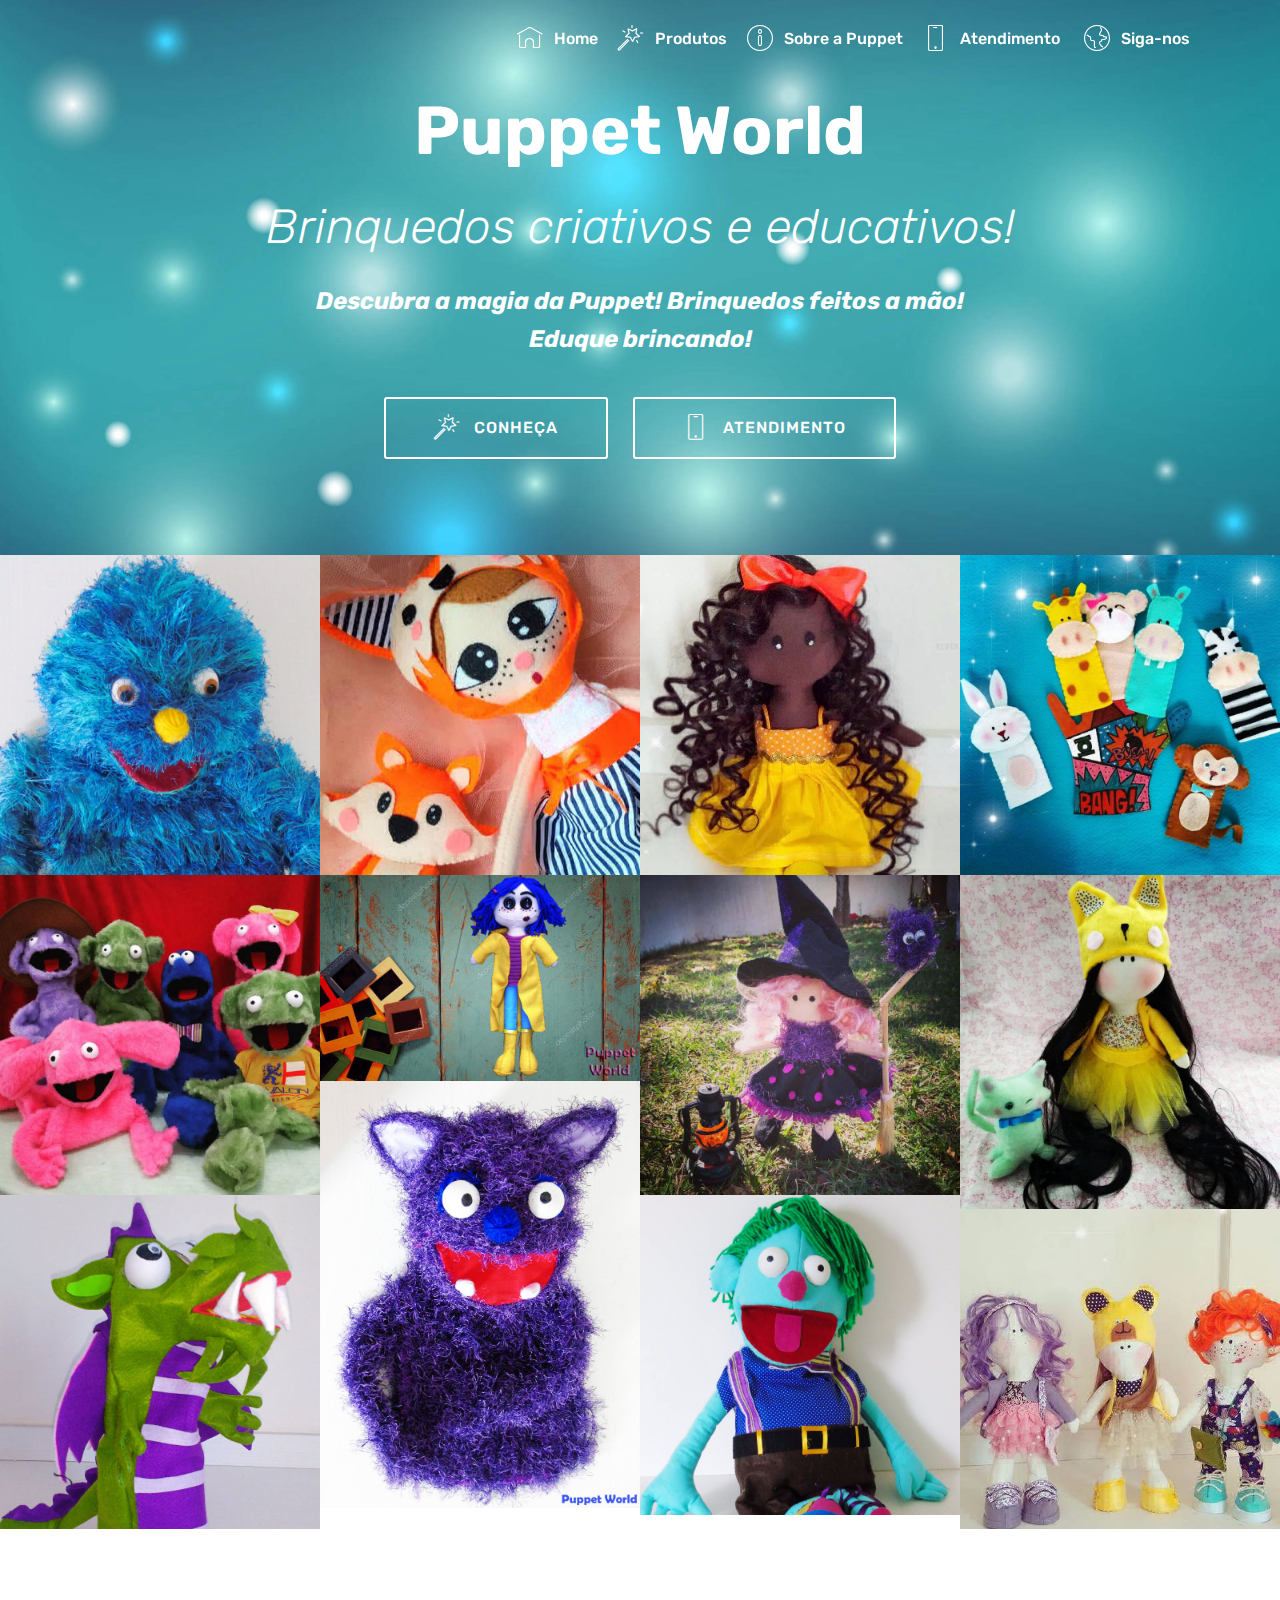
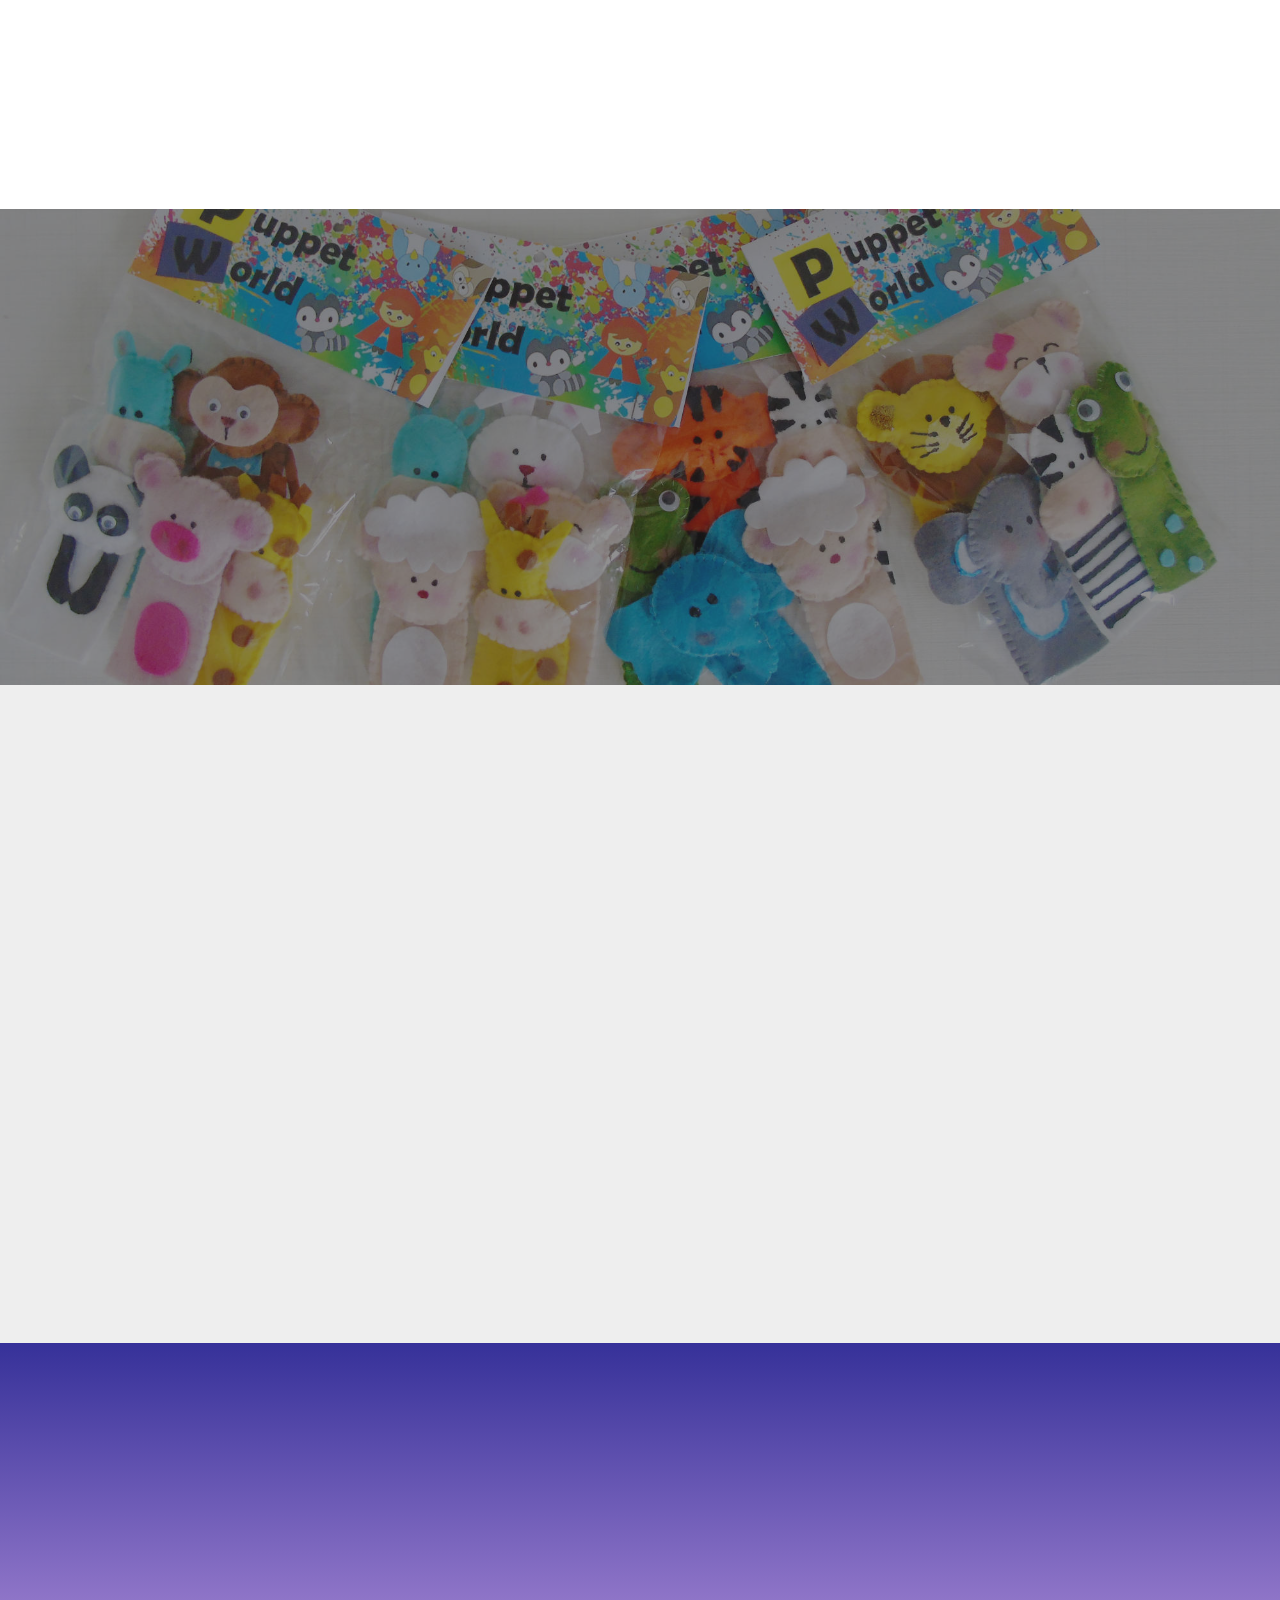
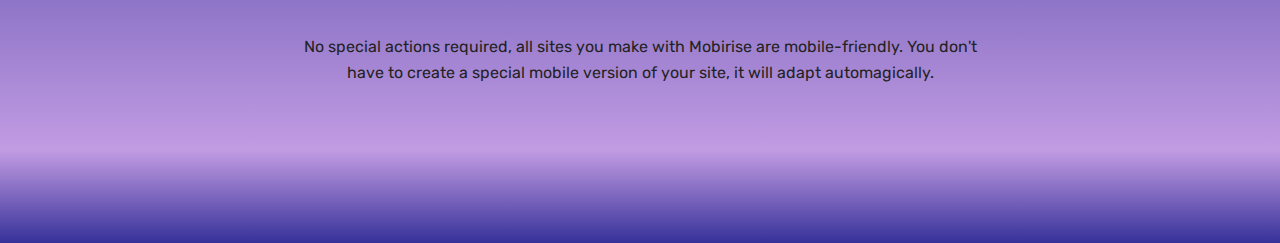
==== index.html @ af20d533 "create github pages" ====
<!DOCTYPE html>
<html >
<head>
  <!-- Site made with Mobirise Website Builder v4.9.5, https://mobirise.com -->
  <meta charset="UTF-8">
  <meta http-equiv="X-UA-Compatible" content="IE=edge">
  <meta name="generator" content="Mobirise v4.9.5, mobirise.com">
  <meta name="viewport" content="width=device-width, initial-scale=1, minimum-scale=1">
  <link rel="shortcut icon" href="assets/images/logo2.png" type="image/x-icon">
  <meta name="description" content="">
  <title>Home</title>
  <link rel="stylesheet" href="assets/web/assets/mobirise-icons/mobirise-icons.css">
  <link rel="stylesheet" href="assets/tether/tether.min.css">
  <link rel="stylesheet" href="assets/soundcloud-plugin/style.css">
  <link rel="stylesheet" href="assets/bootstrap/css/bootstrap.min.css">
  <link rel="stylesheet" href="assets/bootstrap/css/bootstrap-grid.min.css">
  <link rel="stylesheet" href="assets/bootstrap/css/bootstrap-reboot.min.css">
  <link rel="stylesheet" href="assets/socicon/css/styles.css">
  <link rel="stylesheet" href="assets/dropdown/css/style.css">
  <link rel="stylesheet" href="assets/animatecss/animate.min.css">
  <link rel="stylesheet" href="assets/theme/css/style.css">
  <link rel="stylesheet" href="assets/gallery/style.css">
  <link rel="stylesheet" href="assets/mobirise/css/mbr-additional.css" type="text/css">
  
  
  
</head>
<body>
  <section class="menu cid-rkD1QcggXw" once="menu" id="menu1-1">

    

    <nav class="navbar navbar-expand beta-menu navbar-dropdown align-items-center navbar-fixed-top navbar-toggleable-sm bg-color transparent">
        <button class="navbar-toggler navbar-toggler-right" type="button" data-toggle="collapse" data-target="#navbarSupportedContent" aria-controls="navbarSupportedContent" aria-expanded="false" aria-label="Toggle navigation">
            <div class="hamburger">
                <span></span>
                <span></span>
                <span></span>
                <span></span>
            </div>
        </button>
        <div class="menu-logo">
            <div class="navbar-brand">
                
                
            </div>
        </div>
        <div class="collapse navbar-collapse" id="navbarSupportedContent">
            <ul class="navbar-nav nav-dropdown nav-right navbar-nav-top-padding" data-app-modern-menu="true"><li class="nav-item">
                    <a class="nav-link link text-white display-4" href="https://mobirise.co">
                        <span class="mbri-home mbr-iconfont mbr-iconfont-btn"></span>Home</a>
                </li>
                <li class="nav-item">
                    <a class="nav-link link text-white display-4" href="https://mobirise.co"><span class="mbri-magic-stick mbr-iconfont mbr-iconfont-btn"></span>
                        Produtos</a>
                </li><li class="nav-item"><a class="nav-link link text-white display-4" href="https://mobirise.co"><span class="mbri-info mbr-iconfont mbr-iconfont-btn"></span>
                        
                        Sobre a Puppet</a></li><li class="nav-item"><a class="nav-link link text-white display-4" href="https://mobirise.co"><span class="mbri-mobile mbr-iconfont mbr-iconfont-btn"></span>Atendimento&nbsp;</a></li><li class="nav-item"><a class="nav-link link text-white display-4" href="https://mobirise.co"><span class="mbri-globe mbr-iconfont mbr-iconfont-btn"></span>Siga-nos</a></li></ul>
            
        </div>
    </nav>
</section>

<section class="engine"><a href="https://mobirise.info/s">bootstrap themes</a></section><section class="header1 cid-rkD1RK2pdu" id="header1-2">

    

    

    <div class="container">
        <div class="row justify-content-md-center">
            <div class="mbr-white col-md-10">
                <h1 class="mbr-section-title align-center mbr-bold pb-3 mbr-fonts-style display-1">
                    Puppet World</h1>
                <h3 class="mbr-section-subtitle align-center mbr-light pb-3 mbr-fonts-style display-2"><em>Brinquedos criativos e educativos!</em></h3>
                <p class="mbr-text align-center pb-3 mbr-fonts-style display-5"><strong><em>Descubra a magia da Puppet! Brinquedos feitos a mão!</em></strong><br><strong><em>Eduque brincando!</em></strong></p>
                <div class="mbr-section-btn align-center"><a class="btn btn-md btn-white-outline display-4" href="https://mobirise.co"><span class="mbri-magic-stick mbr-iconfont mbr-iconfont-btn"></span>
                        CONHEÇA</a> <a class="btn btn-md btn-white-outline display-4" href="https://mobirise.co"><span class="mbri-mobile mbr-iconfont mbr-iconfont-btn"></span>ATENDIMENTO</a></div>
            </div>
        </div>
    </div>

</section>

<section class="mbr-gallery mbr-slider-carousel cid-rkD25BgRz1" id="gallery3-3">

    

    <div>
        <div><!-- Filter --><!-- Gallery --><div class="mbr-gallery-row"><div class="mbr-gallery-layout-default"><div><div><div class="mbr-gallery-item mbr-gallery-item--p0" data-video-url="false" data-tags="Fantástica"><div href="#lb-gallery3-3" data-slide-to="0" data-toggle="modal"><img src="assets/images/dsc02199-2-2000x2257-800x800.jpg" alt="" title=""><span class="icon-focus"></span></div></div><div class="mbr-gallery-item mbr-gallery-item--p0" data-video-url="false" data-tags="Responsivo"><div href="#lb-gallery3-3" data-slide-to="1" data-toggle="modal"><img src="assets/images/52973991-2318953838139080-1651855734985457664-n-5-720x960-460x460.jpg" alt="" title=""><span class="icon-focus"></span></div></div><div class="mbr-gallery-item mbr-gallery-item--p0" data-video-url="false" data-tags="Criativo"><div href="#lb-gallery3-3" data-slide-to="2" data-toggle="modal"><img src="assets/images/45825690-2156038311097301-8318420688125820928-n-1-768x960-614x614.jpg" alt="" title=""><span class="icon-focus"></span></div></div><div class="mbr-gallery-item mbr-gallery-item--p0" data-video-url="false" data-tags="Animado"><div href="#lb-gallery3-3" data-slide-to="3" data-toggle="modal"><img src="assets/images/46485437-2168395183194947-5467766566382731264-n-960x960-800x800.jpg" alt="" title=""><span class="icon-focus"></span></div></div><div class="mbr-gallery-item mbr-gallery-item--p0" data-video-url="false" data-tags="Fantástica"><div href="#lb-gallery3-3" data-slide-to="4" data-toggle="modal"><img src="assets/images/39835047-2047968238570976-2248561047566811136-n-960x960-800x800.jpg" alt="" title=""><span class="icon-focus"></span></div></div><div class="mbr-gallery-item mbr-gallery-item--p0" data-video-url="false" data-tags="Fantástica"><div href="#lb-gallery3-3" data-slide-to="5" data-toggle="modal"><img src="assets/images/depositphotos-110986588-stock-photo-top-view-of-old-slidesasfafd-1023x658-800x515.jpg" alt="" title=""><span class="icon-focus"></span></div></div><div class="mbr-gallery-item mbr-gallery-item--p0" data-video-url="false" data-tags="Responsivo"><div href="#lb-gallery3-3" data-slide-to="6" data-toggle="modal"><img src="assets/images/40158230-2055754104459056-31711916799819776-n-960x960-800x800.jpg" alt="" title=""><span class="icon-focus"></span></div></div><div class="mbr-gallery-item mbr-gallery-item--p0" data-video-url="false" data-tags="Animado"><div href="#lb-gallery3-3" data-slide-to="7" data-toggle="modal"><img src="assets/images/43087122-2099977810036685-3959027933498048512-n-919x960-800x836.jpg" alt="" title=""><span class="icon-focus"></span></div></div><div class="mbr-gallery-item mbr-gallery-item--p0" data-video-url="false" data-tags="Fantástica"><div href="#lb-gallery3-3" data-slide-to="8" data-toggle="modal"><img src="assets/images/dsc02190-2000x2667-800x1067.jpg" alt="" title=""><span class="icon-focus"></span></div></div><div class="mbr-gallery-item mbr-gallery-item--p0" data-video-url="false" data-tags="Fantástica"><div href="#lb-gallery3-3" data-slide-to="9" data-toggle="modal"><img src="assets/images/2018-07-05-22.49.13-1-1663x2495-800x835-800x835.jpg" alt="" title=""><span class="icon-focus"></span></div></div><div class="mbr-gallery-item mbr-gallery-item--p0" data-video-url="false" data-tags="Fantástica"><div href="#lb-gallery3-3" data-slide-to="10" data-toggle="modal"><img src="assets/images/dsc02188-2000x2667-800x800.jpg" alt="" title=""><span class="icon-focus"></span></div></div><div class="mbr-gallery-item mbr-gallery-item--p0" data-video-url="false" data-tags="Fantástica"><div href="#lb-gallery3-3" data-slide-to="11" data-toggle="modal"><img src="assets/images/42330788-2090263657674767-5056360836033937408-n-1-960x720-460x460.jpg" alt="" title=""><span class="icon-focus"></span></div></div></div></div><div class="clearfix"></div></div></div><!-- Lightbox --><div data-app-prevent-settings="" class="mbr-slider modal fade carousel slide" tabindex="-1" data-keyboard="true" data-interval="false" id="lb-gallery3-3"><div class="modal-dialog"><div class="modal-content"><div class="modal-body"><div class="carousel-inner"><div class="carousel-item active"><img src="assets/images/dsc02199-2-2000x2257.jpg" alt="" title=""></div><div class="carousel-item"><img src="assets/images/52973991-2318953838139080-1651855734985457664-n-5-720x960.jpg" alt="" title=""></div><div class="carousel-item"><img src="assets/images/45825690-2156038311097301-8318420688125820928-n-1-768x960.jpg" alt="" title=""></div><div class="carousel-item"><img src="assets/images/46485437-2168395183194947-5467766566382731264-n-960x960.jpg" alt="" title=""></div><div class="carousel-item"><img src="assets/images/39835047-2047968238570976-2248561047566811136-n-960x960.jpg" alt="" title=""></div><div class="carousel-item"><img src="assets/images/depositphotos-110986588-stock-photo-top-view-of-old-slidesasfafd-1023x658.jpg" alt="" title=""></div><div class="carousel-item"><img src="assets/images/40158230-2055754104459056-31711916799819776-n-960x960.jpg" alt="" title=""></div><div class="carousel-item"><img src="assets/images/43087122-2099977810036685-3959027933498048512-n-919x960.jpg" alt="" title=""></div><div class="carousel-item"><img src="assets/images/dsc02190-2000x2667.jpg" alt="" title=""></div><div class="carousel-item"><img src="assets/images/2018-07-05-22.49.13-1-1663x2495-800x835.jpg" alt="" title=""></div><div class="carousel-item"><img src="assets/images/dsc02188-2000x2667.jpg" alt="" title=""></div><div class="carousel-item"><img src="assets/images/42330788-2090263657674767-5056360836033937408-n-1-960x720.jpg" alt="" title=""></div></div><a class="carousel-control carousel-control-prev" role="button" data-slide="prev" href="#lb-gallery3-3"><span class="mbri-left mbr-iconfont" aria-hidden="true"></span><span class="sr-only">Previous</span></a><a class="carousel-control carousel-control-next" role="button" data-slide="next" href="#lb-gallery3-3"><span class="mbri-right mbr-iconfont" aria-hidden="true"></span><span class="sr-only">Next</span></a><a class="close" href="#" role="button" data-dismiss="modal"><span class="sr-only">Close</span></a></div></div></div></div></div>
    </div>

</section>

<section class="mbr-section content4 cid-rkD9yeq6N4" id="content4-7">

    

    <div class="container">
        <div class="media-container-row">
            <div class="title col-12 col-md-8">
                <h2 class="align-center pb-3 mbr-fonts-style display-2"><strong>Ótimos preços e variedade de produtos!</strong></h2>
                <h3 class="mbr-section-subtitle align-center mbr-light mbr-fonts-style display-5"><strong>
                    Brinquedos feitos à mão, diferentes e criativos!</strong></h3>
                
            </div>
        </div>
    </div>
</section>

<section class="mbr-section info3 cid-rkDKtyou9T" id="info3-b">

    

    <div class="mbr-overlay" style="opacity: 0.5; background-color: rgb(35, 35, 35);">
    </div>

    <div class="container">
        <div class="row justify-content-center">
            <div class="media-container-column title col-12 col-md-10">
                <h2 class="align-left mbr-bold mbr-white pb-3 mbr-fonts-style display-2">
                    DEDOCHES CRIATIVOS E VARIADOS</h2>
                <h3 class="mbr-section-subtitle align-left mbr-light mbr-white pb-3 mbr-fonts-style display-5">Dedoches feitos de feltro ideais para brincar e divertir!</h3>
                <p class="mbr-text align-left mbr-white mbr-fonts-style display-7">Personagens variados, perfeitos para teatro. Eduque brincando!</p>
                <div class="mbr-section-btn align-left py-4"><a class="btn btn-primary display-4" href="https://mobirise.co">VER DEDOCHES</a>
                    <a class="btn btn-white-outline display-4" href="https://mobirise.co">ATENDIMENTO</a></div>
            </div>
        </div>
    </div>
</section>

<section class="features15 cid-rkDKhc07m2 mbr-parallax-background" id="features15-9">

    

    
    <div class="container">
        <h2 class="mbr-section-title pb-3 align-center mbr-fonts-style display-2"><strong>
            Bonecas de pano, inspiradas em desenhos!</strong></h2>
        <h3 class="mbr-section-subtitle display-5 align-center mbr-fonts-style"><strong>
            Transforme um desenho em um brinquedo! De vida a sua imaginação!</strong></h3>

        <div class="media-container-row container pt-5 mt-2">

            <div class="col-12 col-md-6 mb-4 col-lg-4">
                <div class="card flip-card p-5 align-center">
                    <div class="card-front card_cont">
                        <img src="assets/images/53112137-2328753590492438-351070596710268928-n-3-768x960.jpg" alt="" title="">
                    </div>
                    <div class="card_back card_cont">
                        <h4 class="card-title display-5 py-2 mbr-fonts-style">
                            Over 400 Amazing Blocks
                        </h4>
                        <p class="mbr-text mbr-fonts-style display-7">
                            Mobirise offers several themes that include sliders, galleries, article blocks, counters, accordions, video and many more.
                        </p>
                    </div>
                </div>
            </div>

            <div class="col-12 col-md-6 mb-4 col-lg-4">
                
                <div class="card flip-card p-5 align-center">
                    <div class="card-front card_cont">
                        <img src="assets/images/2018-07-31-22.31.56-591x506.jpg" alt="Mobirise" title="">
                    </div>
                    <div class="card_back card_cont">
                        <h4 class="card-title py-2 mbr-fonts-style display-5">
                            Easy and Simple to Use
                        </h4>
                        <p class="mbr-text mbr-fonts-style display-7">
                            Drop the blocks into the page, edit content inline and publish - no technical skills required.
                        </p>
                    </div>
                </div>
            </div>
            
            <div class="col-12 col-md-6 mb-4 col-lg-4">
                <div class="card flip-card p-5 align-center">
                    <div class="card-front card_cont">
                        <img src="assets/images/39043801-2030640356970431-2862277875204096-n-900x750.jpg" alt="Mobirise" title="">
                    </div>
                    <div class="card_back card_cont">
                        <h4 class="card-title py-2 mbr-fonts-style display-5">
                            Unlimited Sites
                        </h4>
                        <p class="mbr-text mbr-fonts-style display-7">
                            Mobirise gives you the freedom to develop as many websites as you like given the fact that it is a desktop app.
                        </p>
                    </div>
                </div> 
            </div>

            
        </div>
</div></section>

<section class="tabs2 cid-rkDKpTf82l" id="tabs2-a">

    

    
    <div class="container">
        <h2 class="mbr-section-title align-center pb-5 mbr-fonts-style display-2"><strong>Gostou da Puppet World?</strong></h2>
        <div class="media-container-row">
            <div class="col-12 col-md-8">
                <ul class="nav nav-tabs" role="tablist">
                    <li class="nav-item"><a class="nav-link mbr-fonts-style active show display-7" role="tab" data-toggle="tab" href="#tabs2-a_tab0" aria-selected="true">SOBRE A PUPPET</a></li>
                    <li class="nav-item"><a class="nav-link mbr-fonts-style show display-7" role="tab" data-toggle="tab" href="#tabs2-a_tab1" aria-selected="false">
                            ATENDIMENTO</a></li>
                    <li class="nav-item"><a class="nav-link mbr-fonts-style active show display-7" role="tab" data-toggle="tab" href="#tabs2-a_tab2" aria-selected="true">SIGA-NOS</a></li>
                    
                    
                    
                </ul>
                <div class="tab-content">
                    <div id="tab1" class="tab-pane in active" role="tabpanel">
                        <div class="row">
                            <div class="col-md-12">
                                <p class="mbr-text py-5 mbr-fonts-style display-7">
                                    No special actions required, all sites you make with Mobirise are mobile-friendly. You don't have to create a special mobile version of your site, it will adapt automagically.
                                </p>
                            </div>
                        </div>
                    </div>
                    <div id="tab2" class="tab-pane" role="tabpanel">
                        <div class="row">
                            <div class="col-md-12">
                                <p class="mbr-text py-5 mbr-fonts-style display-7">
                                    Mobirise is an easy website builder - just drop site elements to your page, add content and style it to look the way you like.
                                </p>
                            </div>
                        </div>
                    </div>
                    <div id="tab3" class="tab-pane" role="tabpanel">
                        <div class="row">
                            <div class="col-md-12">
                                <p class="mbr-text py-5 mbr-fonts-style display-7"><strong>Nós trabalhamos sob encomenda, com ótimos preços e entrega rápida, entre em contato ou siga-nos nas nossas redes sociais!&nbsp;</strong></p>
                            </div>
                        </div>
                    </div>
                    <div id="tab4" class="tab-pane" role="tabpanel">
                        <div class="row">
                            <div class="col-md-12">
                                <p class="mbr-text py-5 mbr-fonts-style display-7">
                                    Mobirise gives you the freedom to develop as many websites as you like given the fact that it is a desktop app.
                                </p>
                            </div>
                        </div>
                    </div>
                    <div id="tab5" class="tab-pane" role="tabpanel">
                        <div class="row">
                            <div class="col-md-12">
                                <p class="mbr-text py-5 mbr-fonts-style display-7">
                                    Publish your website to a local drive, FTP or host on Amazon S3, Google Cloud, Github Pages. Don't be a hostage to just one platform or service provider.
                                </p>
                            </div>
                        </div>
                    </div>
                    <div id="tab6" class="tab-pane" role="tabpanel">
                        <div class="row">
                            <div class="col-md-12">
                                <p class="mbr-text py-5 mbr-fonts-style display-7">
                                    Just drop the blocks into the page, edit content inline and publish - no technical skills required.
                                </p>
                            </div>
                        </div>
                    </div>
                </div>
            </div>
        </div>
    </div>
</section>

<section class="cid-rkDSERe3ye" id="social-buttons2-f">

    

    

    <div class="container">
        <div class="media-container-row">
            <div class="col-md-8 align-center">
                
                <div class="social-list pl-0 mb-0">
                    <a href="https://twitter.com/mobirise" target="_blank">
                        <span class="px-2 socicon-twitter socicon mbr-iconfont mbr-iconfont-social"></span>
                    </a>
                    <a href="https://www.facebook.com/pages/Mobirise/1616226671953247" target="_blank">
                        <span class="px-2 socicon-facebook socicon mbr-iconfont mbr-iconfont-social"></span>
                    </a>
                    <a href="https://instagram.com/mobirise" target="_blank">
                        <span class="px-2 socicon-instagram socicon mbr-iconfont mbr-iconfont-social"></span>
                    </a>
                    <a href="https://www.youtube.com/c/mobirise" target="_blank">
                        <span class="px-2 socicon-youtube socicon mbr-iconfont mbr-iconfont-social"></span>
                    </a>
                    <a href="https://plus.google.com/u/0/+Mobirise" target="_blank">
                        
                    </a>
                    <a href="https://www.behance.net/Mobirise" target="_blank">
                        
                    </a>
                </div>
            </div>
        </div>
    </div>
</section>


  <script src="assets/web/assets/jquery/jquery.min.js"></script>
  <script src="assets/popper/popper.min.js"></script>
  <script src="assets/tether/tether.min.js"></script>
  <script src="assets/bootstrap/js/bootstrap.min.js"></script>
  <script src="assets/dropdown/js/script.min.js"></script>
  <script src="assets/touchswipe/jquery.touch-swipe.min.js"></script>
  <script src="assets/viewportchecker/jquery.viewportchecker.js"></script>
  <script src="assets/smoothscroll/smooth-scroll.js"></script>
  <script src="assets/bootstrapcarouselswipe/bootstrap-carousel-swipe.js"></script>
  <script src="assets/sociallikes/social-likes.js"></script>
  <script src="assets/vimeoplayer/jquery.mb.vimeo_player.js"></script>
  <script src="assets/mbr-tabs/mbr-tabs.js"></script>
  <script src="assets/mbr-flip-card/mbr-flip-card.js"></script>
  <script src="assets/parallax/jarallax.min.js"></script>
  <script src="assets/masonry/masonry.pkgd.min.js"></script>
  <script src="assets/imagesloaded/imagesloaded.pkgd.min.js"></script>
  <script src="assets/theme/js/script.js"></script>
  <script src="assets/slidervideo/script.js"></script>
  <script src="assets/gallery/player.min.js"></script>
  <script src="assets/gallery/script.js"></script>
  
  
 <div id="scrollToTop" class="scrollToTop mbr-arrow-up"><a style="text-align: center;"><i class="mbr-arrow-up-icon mbr-arrow-up-icon-cm cm-icon cm-icon-smallarrow-up"></i></a></div>
    <input name="animation" type="hidden">
  </body>
</html>
---- assets/web/assets/mobirise-icons/mobirise-icons.css ----
@font-face {
  font-family: 'MobiriseIcons';
  src:  url('mobirise-icons.eot?spat4u');
  src:  url('mobirise-icons.eot?spat4u#iefix') format('embedded-opentype'),
    url('mobirise-icons.ttf?spat4u') format('truetype'),
    url('mobirise-icons.woff?spat4u') format('woff'),
    url('mobirise-icons.svg?spat4u#MobiriseIcons') format('svg');
  font-weight: normal;
  font-style: normal;
}

[class^="mbri-"], [class*=" mbri-"] {
  /* use !important to prevent issues with browser extensions that change fonts */
  font-family: MobiriseIcons !important;
  speak: none;
  font-style: normal;
  font-weight: normal;
  font-variant: normal;
  text-transform: none;
  line-height: 1;

  /* Better Font Rendering =========== */
  -webkit-font-smoothing: antialiased;
  -moz-osx-font-smoothing: grayscale;
}

.mbri-add-submenu:before {
  content: "\e900";
}
.mbri-alert:before {
  content: "\e901";
}
.mbri-align-center:before {
  content: "\e902";
}
.mbri-align-justify:before {
  content: "\e903";
}
.mbri-align-left:before {
  content: "\e904";
}
.mbri-align-right:before {
  content: "\e905";
}
.mbri-android:before {
  content: "\e906";
}
.mbri-apple:before {
  content: "\e907";
}
.mbri-arrow-down:before {
  content: "\e908";
}
.mbri-arrow-next:before {
  content: "\e909";
}
.mbri-arrow-prev:before {
  content: "\e90a";
}
.mbri-arrow-up:before {
  content: "\e90b";
}
.mbri-bold:before {
  content: "\e90c";
}
.mbri-bookmark:before {
  content: "\e90d";
}
.mbri-bootstrap:before {
  content: "\e90e";
}
.mbri-briefcase:before {
  content: "\e90f";
}
.mbri-browse:before {
  content: "\e910";
}
.mbri-bulleted-list:before {
  content: "\e911";
}
.mbri-calendar:before {
  content: "\e912";
}
.mbri-camera:before {
  content: "\e913";
}
.mbri-cart-add:before {
  content: "\e914";
}
.mbri-cart-full:before {
  content: "\e915";
}
.mbri-cash:before {
  content: "\e916";
}
.mbri-change-style:before {
  content: "\e917";
}
.mbri-chat:before {
  content: "\e918";
}
.mbri-clock:before {
  content: "\e919";
}
.mbri-close:before {
  content: "\e91a";
}
.mbri-cloud:before {
  content: "\e91b";
}
.mbri-code:before {
  content: "\e91c";
}
.mbri-contact-form:before {
  content: "\e91d";
}
.mbri-credit-card:before {
  content: "\e91e";
}
.mbri-cursor-click:before {
  content: "\e91f";
}
.mbri-cust-feedback:before {
  content: "\e920";
}
.mbri-database:before {
  content: "\e921";
}
.mbri-delivery:before {
  content: "\e922";
}
.mbri-desktop:before {
  content: "\e923";
}
.mbri-devices:before {
  content: "\e924";
}
.mbri-down:before {
  content: "\e925";
}
.mbri-download:before {
  content: "\e989";
}
.mbri-drag-n-drop:before {
  content: "\e927";
}
.mbri-drag-n-drop2:before {
  content: "\e928";
}
.mbri-edit:before {
  content: "\e929";
}
.mbri-edit2:before {
  content: "\e92a";
}
.mbri-error:before {
  content: "\e92b";
}
.mbri-extension:before {
  content: "\e92c";
}
.mbri-features:before {
  content: "\e92d";
}
.mbri-file:before {
  content: "\e92e";
}
.mbri-flag:before {
  content: "\e92f";
}
.mbri-folder:before {
  content: "\e930";
}
.mbri-gift:before {
  content: "\e931";
}
.mbri-github:before {
  content: "\e932";
}
.mbri-globe:before {
  content: "\e933";
}
.mbri-globe-2:before {
  content: "\e934";
}
.mbri-growing-chart:before {
  content: "\e935";
}
.mbri-hearth:before {
  content: "\e936";
}
.mbri-help:before {
  content: "\e937";
}
.mbri-home:before {
  content: "\e938";
}
.mbri-hot-cup:before {
  content: "\e939";
}
.mbri-idea:before {
  content: "\e93a";
}
.mbri-image-gallery:before {
  content: "\e93b";
}
.mbri-image-slider:before {
  content: "\e93c";
}
.mbri-info:before {
  content: "\e93d";
}
.mbri-italic:before {
  content: "\e93e";
}
.mbri-key:before {
  content: "\e93f";
}
.mbri-laptop:before {
  content: "\e940";
}
.mbri-layers:before {
  content: "\e941";
}
.mbri-left-right:before {
  content: "\e942";
}
.mbri-left:before {
  content: "\e943";
}
.mbri-letter:before {
  content: "\e944";
}
.mbri-like:before {
  content: "\e945";
}
.mbri-link:before {
  content: "\e946";
}
.mbri-lock:before {
  content: "\e947";
}
.mbri-login:before {
  content: "\e948";
}
.mbri-logout:before {
  content: "\e949";
}
.mbri-magic-stick:before {
  content: "\e94a";
}
.mbri-map-pin:before {
  content: "\e94b";
}
.mbri-menu:before {
  content: "\e94c";
}
.mbri-mobile:before {
  content: "\e94d";
}
.mbri-mobile2:before {
  content: "\e94e";
}
.mbri-mobirise:before {
  content: "\e94f";
}
.mbri-more-horizontal:before {
  content: "\e950";
}
.mbri-more-vertical:before {
  content: "\e951";
}
.mbri-music:before {
  content: "\e952";
}
.mbri-new-file:before {
  content: "\e953";
}
.mbri-numbered-list:before {
  content: "\e954";
}
.mbri-opened-folder:before {
  content: "\e955";
}
.mbri-pages:before {
  content: "\e956";
}
.mbri-paper-plane:before {
  content: "\e957";
}
.mbri-paperclip:before {
  content: "\e958";
}
.mbri-photo:before {
  content: "\e959";
}
.mbri-photos:before {
  content: "\e95a";
}
.mbri-pin:before {
  content: "\e95b";
}
.mbri-play:before {
  content: "\e95c";
}
.mbri-plus:before {
  content: "\e95d";
}
.mbri-preview:before {
  content: "\e95e";
}
.mbri-print:before {
  content: "\e95f";
}
.mbri-protect:before {
  content: "\e960";
}
.mbri-question:before {
  content: "\e961";
}
.mbri-quote-left:before {
  content: "\e962";
}
.mbri-quote-right:before {
  content: "\e963";
}
.mbri-refresh:before {
  content: "\e964";
}
.mbri-responsive:before {
  content: "\e965";
}
.mbri-right:before {
  content: "\e966";
}
.mbri-rocket:before {
  content: "\e967";
}
.mbri-sad-face:before {
  content: "\e968";
}
.mbri-sale:before {
  content: "\e969";
}
.mbri-save:before {
  content: "\e96a";
}
.mbri-search:before {
  content: "\e96b";
}
.mbri-setting:before {
  content: "\e96c";
}
.mbri-setting2:before {
  content: "\e96d";
}
.mbri-setting3:before {
  content: "\e96e";
}
.mbri-share:before {
  content: "\e96f";
}
.mbri-shopping-bag:before {
  content: "\e970";
}
.mbri-shopping-basket:before {
  content: "\e971";
}
.mbri-shopping-cart:before {
  content: "\e972";
}
.mbri-sites:before {
  content: "\e973";
}
.mbri-smile-face:before {
  content: "\e974";
}
.mbri-speed:before {
  content: "\e975";
}
.mbri-star:before {
  content: "\e976";
}
.mbri-success:before {
  content: "\e977";
}
.mbri-sun:before {
  content: "\e978";
}
.mbri-sun2:before {
  content: "\e979";
}
.mbri-tablet:before {
  content: "\e97a";
}
.mbri-tablet-vertical:before {
  content: "\e97b";
}
.mbri-target:before {
  content: "\e97c";
}
.mbri-timer:before {
  content: "\e97d";
}
.mbri-to-ftp:before {
  content: "\e97e";
}
.mbri-to-local-drive:before {
  content: "\e97f";
}
.mbri-touch-swipe:before {
  content: "\e980";
}
.mbri-touch:before {
  content: "\e981";
}
.mbri-trash:before {
  content: "\e982";
}
.mbri-underline:before {
  content: "\e983";
}
.mbri-unlink:before {
  content: "\e984";
}
.mbri-unlock:before {
  content: "\e985";
}
.mbri-up-down:before {
  content: "\e986";
}
.mbri-up:before {
  content: "\e987";
}
.mbri-update:before {
  content: "\e988";
}
.mbri-upload:before {
 content: "\e926"; 
}
.mbri-user:before {
  content: "\e98a";
}
.mbri-user2:before {
  content: "\e98b";
}
.mbri-users:before {
  content: "\e98c";
}
.mbri-video:before {
  content: "\e98d";
}
.mbri-video-play:before {
  content: "\e98e";
}
.mbri-watch:before {
  content: "\e98f";
}
.mbri-website-theme:before {
  content: "\e990";
}
.mbri-wifi:before {
  content: "\e991";
}
.mbri-windows:before {
  content: "\e992";
}
.mbri-zoom-out:before {
  content: "\e993";
}
.mbri-redo:before {
  content: "\e994";
}
.mbri-undo:before {
  content: "\e995";
}
---- assets/soundcloud-plugin/style.css ----
.addons-container {
  position: relative;
  margin-left: auto;
  margin-right: auto;
  padding-right: 15px;
  padding-left: 15px; }
  @media (min-width: 576px) {
    .addons-container {
      padding-right: 15px;
      padding-left: 15px; } }
  @media (min-width: 768px) {
    .addons-container {
      padding-right: 15px;
      padding-left: 15px; } }
  @media (min-width: 992px) {
    .addons-container {
      padding-right: 15px;
      padding-left: 15px; } }
  @media (min-width: 1200px) {
    .addons-container {
      padding-right: 15px;
      padding-left: 15px; } }
  @media (min-width: 576px) {
    .addons-container {
      width: 540px;
      max-width: 100%; } }
  @media (min-width: 768px) {
    .addons-container {
      width: 720px;
      max-width: 100%; } }
  @media (min-width: 992px) {
    .addons-container {
      width: 960px;
      max-width: 100%; } }
  @media (min-width: 1200px) {
    .addons-container {
      width: 1140px;
      max-width: 100%; } }

.addons-container-inner{
    position: relative;
    width: 100%;
    min-height: 1px;
    padding-right: 15px;
    padding-left: 15px;
}
@media (min-width: 567px) {
    .addons-container-inner{
        -ms-flex: 0 0 66.666667%;
        flex: 0 0 66.666667%;
        max-width: 66.666667%;
    }
}
.addons-row{
    display: flex;
    justify-content:center;
}
---- assets/socicon/css/styles.css ----
@charset "UTF-8";

@font-face {
  font-family: "socicon";
  src:url("../fonts/socicon.eot");
  src:url("../fonts/socicon.eot?#iefix") format("embedded-opentype"),
    url("../fonts/socicon.woff") format("woff"),
    url("../fonts/socicon.ttf") format("truetype"),
    url("../fonts/socicon.svg#socicon") format("svg");
  font-weight: normal;
  font-style: normal;

}

[data-icon]:before {
  font-family: "socicon" !important;
  content: attr(data-icon);
  font-style: normal !important;
  font-weight: normal !important;
  font-variant: normal !important;
  text-transform: none !important;
  speak: none;
  line-height: 1;
  -webkit-font-smoothing: antialiased;
  -moz-osx-font-smoothing: grayscale;
}

[class^="socicon-"]:before,
[class*=" socicon-"]:before {
  font-family: "socicon" !important;
  font-style: normal !important;
  font-weight: normal !important;
  font-variant: normal !important;
  text-transform: none !important;
  speak: none;
  line-height: 1;
  -webkit-font-smoothing: antialiased;
  -moz-osx-font-smoothing: grayscale;
}

.socicon-modelmayhem:before {
  content: "\e000";
}
.socicon-mixcloud:before {
  content: "\e001";
}
.socicon-drupal:before {
  content: "\e002";
}
.socicon-swarm:before {
  content: "\e003";
}
.socicon-istock:before {
  content: "\e004";
}
.socicon-yammer:before {
  content: "\e005";
}
.socicon-ello:before {
  content: "\e006";
}
.socicon-stackoverflow:before {
  content: "\e007";
}
.socicon-persona:before {
  content: "\e008";
}
.socicon-triplej:before {
  content: "\e009";
}
.socicon-houzz:before {
  content: "\e00a";
}
.socicon-rss:before {
  content: "\e00b";
}
.socicon-paypal:before {
  content: "\e00c";
}
.socicon-odnoklassniki:before {
  content: "\e00d";
}
.socicon-airbnb:before {
  content: "\e00e";
}
.socicon-periscope:before {
  content: "\e00f";
}
.socicon-outlook:before {
  content: "\e010";
}
.socicon-coderwall:before {
  content: "\e011";
}
.socicon-tripadvisor:before {
  content: "\e012";
}
.socicon-appnet:before {
  content: "\e013";
}
.socicon-goodreads:before {
  content: "\e014";
}
.socicon-tripit:before {
  content: "\e015";
}
.socicon-lanyrd:before {
  content: "\e016";
}
.socicon-slideshare:before {
  content: "\e017";
}
.socicon-buffer:before {
  content: "\e018";
}
.socicon-disqus:before {
  content: "\e019";
}
.socicon-vkontakte:before {
  content: "\e01a";
}
.socicon-whatsapp:before {
  content: "\e01b";
}
.socicon-patreon:before {
  content: "\e01c";
}
.socicon-storehouse:before {
  content: "\e01d";
}
.socicon-pocket:before {
  content: "\e01e";
}
.socicon-mail:before {
  content: "\e01f";
}
.socicon-blogger:before {
  content: "\e020";
}
.socicon-technorati:before {
  content: "\e021";
}
.socicon-reddit:before {
  content: "\e022";
}
.socicon-dribbble:before {
  content: "\e023";
}
.socicon-stumbleupon:before {
  content: "\e024";
}
.socicon-digg:before {
  content: "\e025";
}
.socicon-envato:before {
  content: "\e026";
}
.socicon-behance:before {
  content: "\e027";
}
.socicon-delicious:before {
  content: "\e028";
}
.socicon-deviantart:before {
  content: "\e029";
}
.socicon-forrst:before {
  content: "\e02a";
}
.socicon-play:before {
  content: "\e02b";
}
.socicon-zerply:before {
  content: "\e02c";
}
.socicon-wikipedia:before {
  content: "\e02d";
}
.socicon-apple:before {
  content: "\e02e";
}
.socicon-flattr:before {
  content: "\e02f";
}
.socicon-github:before {
  content: "\e030";
}
.socicon-renren:before {
  content: "\e031";
}
.socicon-friendfeed:before {
  content: "\e032";
}
.socicon-newsvine:before {
  content: "\e033";
}
.socicon-identica:before {
  content: "\e034";
}
.socicon-bebo:before {
  content: "\e035";
}
.socicon-zynga:before {
  content: "\e036";
}
.socicon-steam:before {
  content: "\e037";
}
.socicon-xbox:before {
  content: "\e038";
}
.socicon-windows:before {
  content: "\e039";
}
.socicon-qq:before {
  content: "\e03a";
}
.socicon-douban:before {
  content: "\e03b";
}
.socicon-meetup:before {
  content: "\e03c";
}
.socicon-playstation:before {
  content: "\e03d";
}
.socicon-android:before {
  content: "\e03e";
}
.socicon-snapchat:before {
  content: "\e03f";
}
.socicon-twitter:before {
  content: "\e040";
}
.socicon-facebook:before {
  content: "\e041";
}
.socicon-googleplus:before {
  content: "\e042";
}
.socicon-pinterest:before {
  content: "\e043";
}
.socicon-foursquare:before {
  content: "\e044";
}
.socicon-yahoo:before {
  content: "\e045";
}
.socicon-skype:before {
  content: "\e046";
}
.socicon-yelp:before {
  content: "\e047";
}
.socicon-feedburner:before {
  content: "\e048";
}
.socicon-linkedin:before {
  content: "\e049";
}
.socicon-viadeo:before {
  content: "\e04a";
}
.socicon-xing:before {
  content: "\e04b";
}
.socicon-myspace:before {
  content: "\e04c";
}
.socicon-soundcloud:before {
  content: "\e04d";
}
.socicon-spotify:before {
  content: "\e04e";
}
.socicon-grooveshark:before {
  content: "\e04f";
}
.socicon-lastfm:before {
  content: "\e050";
}
.socicon-youtube:before {
  content: "\e051";
}
.socicon-vimeo:before {
  content: "\e052";
}
.socicon-dailymotion:before {
  content: "\e053";
}
.socicon-vine:before {
  content: "\e054";
}
.socicon-flickr:before {
  content: "\e055";
}
.socicon-500px:before {
  content: "\e056";
}
.socicon-wordpress:before {
  content: "\e058";
}
.socicon-tumblr:before {
  content: "\e059";
}
.socicon-twitch:before {
  content: "\e05a";
}
.socicon-8tracks:before {
  content: "\e05b";
}
.socicon-amazon:before {
  content: "\e05c";
}
.socicon-icq:before {
  content: "\e05d";
}
.socicon-smugmug:before {
  content: "\e05e";
}
.socicon-ravelry:before {
  content: "\e05f";
}
.socicon-weibo:before {
  content: "\e060";
}
.socicon-baidu:before {
  content: "\e061";
}
.socicon-angellist:before {
  content: "\e062";
}
.socicon-ebay:before {
  content: "\e063";
}
.socicon-imdb:before {
  content: "\e064";
}
.socicon-stayfriends:before {
  content: "\e065";
}
.socicon-residentadvisor:before {
  content: "\e066";
}
.socicon-google:before {
  content: "\e067";
}
.socicon-yandex:before {
  content: "\e068";
}
.socicon-sharethis:before {
  content: "\e069";
}
.socicon-bandcamp:before {
  content: "\e06a";
}
.socicon-itunes:before {
  content: "\e06b";
}
.socicon-deezer:before {
  content: "\e06c";
}
.socicon-telegram:before {
  content: "\e06e";
}
.socicon-openid:before {
  content: "\e06f";
}
.socicon-amplement:before {
  content: "\e070";
}
.socicon-viber:before {
  content: "\e071";
}
.socicon-zomato:before {
  content: "\e072";
}
.socicon-draugiem:before {
  content: "\e074";
}
.socicon-endomodo:before {
  content: "\e075";
}
.socicon-filmweb:before {
  content: "\e076";
}
.socicon-stackexchange:before {
  content: "\e077";
}
.socicon-wykop:before {
  content: "\e078";
}
.socicon-teamspeak:before {
  content: "\e079";
}
.socicon-teamviewer:before {
  content: "\e07a";
}
.socicon-ventrilo:before {
  content: "\e07b";
}
.socicon-younow:before {
  content: "\e07c";
}
.socicon-raidcall:before {
  content: "\e07d";
}
.socicon-mumble:before {
  content: "\e07e";
}
.socicon-medium:before {
  content: "\e06d";
}
.socicon-bebee:before {
  content: "\e07f";
}
.socicon-hitbox:before {
  content: "\e080";
}
.socicon-reverbnation:before {
  content: "\e081";
}
.socicon-formulr:before {
  content: "\e082";
}
.socicon-instagram:before {
  content: "\e057";
}
.socicon-battlenet:before {
  content: "\e083";
}
.socicon-chrome:before {
  content: "\e084";
}
.socicon-discord:before {
  content: "\e086";
}
.socicon-issuu:before {
  content: "\e087";
}
.socicon-macos:before {
  content: "\e088";
}
.socicon-firefox:before {
  content: "\e089";
}
.socicon-opera:before {
  content: "\e08d";
}
.socicon-keybase:before {
  content: "\e090";
}
.socicon-alliance:before {
  content: "\e091";
}
.socicon-livejournal:before {
  content: "\e092";
}
.socicon-googlephotos:before {
  content: "\e093";
}
.socicon-horde:before {
  content: "\e094";
}
.socicon-etsy:before {
  content: "\e095";
}
.socicon-zapier:before {
  content: "\e096";
}
.socicon-google-scholar:before {
  content: "\e097";
}
.socicon-researchgate:before {
  content: "\e098";
}
.socicon-wechat:before {
  content: "\e099";
}
.socicon-strava:before {
  content: "\e09a";
}
.socicon-line:before {
  content: "\e09b";
}
.socicon-lyft:before {
  content: "\e09c";
}
.socicon-uber:before {
  content: "\e09d";
}
.socicon-songkick:before {
  content: "\e09e";
}
.socicon-viewbug:before {
  content: "\e09f";
}
.socicon-googlegroups:before {
  content: "\e0a0";
}
.socicon-quora:before {
  content: "\e073";
}
.socicon-diablo:before {
  content: "\e085";
}
.socicon-blizzard:before {
  content: "\e0a1";
}
.socicon-hearthstone:before {
  content: "\e08b";
}
.socicon-heroes:before {
  content: "\e08a";
}
.socicon-overwatch:before {
  content: "\e08c";
}
.socicon-warcraft:before {
  content: "\e08e";
}
.socicon-starcraft:before {
  content: "\e08f";
}
.socicon-beam:before {
  content: "\e0a2";
}
.socicon-curse:before {
  content: "\e0a3";
}
.socicon-player:before {
  content: "\e0a4";
}
.socicon-streamjar:before {
  content: "\e0a5";
}
.socicon-nintendo:before {
  content: "\e0a6";
}
.socicon-hellocoton:before {
  content: "\e0a7";
}
---- assets/dropdown/css/style.css ----
.navbar-dropdown {
  left: 0;
  padding: 0;
  position: absolute;
  right: 0;
  top: 0;
  transition: all 0.45s ease;
  z-index: 1030;
  background: #282828; }
  .navbar-dropdown .navbar-logo {
    margin-right: 0.8rem;
    transition: margin 0.3s ease-in-out;
    vertical-align: middle; }
    .navbar-dropdown .navbar-logo img {
      height: 3.125rem;
      transition: all 0.3s ease-in-out; }
    .navbar-dropdown .navbar-logo.mbr-iconfont {
      font-size: 3.125rem;
      line-height: 3.125rem; }
  .navbar-dropdown .navbar-caption {
    font-weight: 700;
    white-space: normal;
    vertical-align: -4px;
    line-height: 3.125rem !important; }
    .navbar-dropdown .navbar-caption, .navbar-dropdown .navbar-caption:hover {
      color: inherit;
      text-decoration: none; }
  .navbar-dropdown .mbr-iconfont + .navbar-caption {
    vertical-align: -1px; }
  .navbar-dropdown.navbar-fixed-top {
    position: fixed; }
  .navbar-dropdown .navbar-brand span {
    vertical-align: -4px; }
  .navbar-dropdown.bg-color.transparent {
    background: none; }
  .navbar-dropdown.navbar-short .navbar-brand {
    padding: 0.625rem 0; }
    .navbar-dropdown.navbar-short .navbar-brand span {
      vertical-align: -1px; }
  .navbar-dropdown.navbar-short .navbar-caption {
    line-height: 2.375rem !important;
    vertical-align: -2px; }
  .navbar-dropdown.navbar-short .navbar-logo {
    margin-right: 0.5rem; }
    .navbar-dropdown.navbar-short .navbar-logo img {
      height: 2.375rem; }
    .navbar-dropdown.navbar-short .navbar-logo.mbr-iconfont {
      font-size: 2.375rem;
      line-height: 2.375rem; }
  .navbar-dropdown.navbar-short .mbr-table-cell {
    height: 3.625rem; }
  .navbar-dropdown .navbar-close {
    left: 0.6875rem;
    position: fixed;
    top: 0.75rem;
    z-index: 1000; }
  .navbar-dropdown .hamburger-icon {
    content: "";
    display: inline-block;
    vertical-align: middle;
    width: 16px;
    -webkit-box-shadow: 0 -6px 0 1px #282828,0 0 0 1px #282828,0 6px 0 1px #282828;
    -moz-box-shadow: 0 -6px 0 1px #282828,0 0 0 1px #282828,0 6px 0 1px #282828;
    box-shadow: 0 -6px 0 1px #282828,0 0 0 1px #282828,0 6px 0 1px #282828; }

.dropdown-menu .dropdown-toggle[data-toggle="dropdown-submenu"]::after {
  border-bottom: 0.35em solid transparent;
  border-left: 0.35em solid;
  border-right: 0;
  border-top: 0.35em solid transparent;
  margin-left: 0.3rem; }

.dropdown-menu .dropdown-item:focus {
  outline: 0; }

.nav-dropdown {
  font-size: 0.75rem;
  font-weight: 500;
  height: auto !important; }
  .nav-dropdown .nav-btn {
    padding-left: 1rem; }
  .nav-dropdown .link {
    margin: .667em 1.667em;
    font-weight: 500;
    padding: 0;
    transition: color .2s ease-in-out; }
    .nav-dropdown .link.dropdown-toggle {
      margin-right: 2.583em; }
      .nav-dropdown .link.dropdown-toggle::after {
        margin-left: .25rem;
        border-top: 0.35em solid;
        border-right: 0.35em solid transparent;
        border-left: 0.35em solid transparent;
        border-bottom: 0; }
      .nav-dropdown .link.dropdown-toggle[aria-expanded="true"] {
        margin: 0;
        padding: 0.667em 3.263em  0.667em 1.667em; }
  .nav-dropdown .link::after,
  .nav-dropdown .dropdown-item::after {
    color: inherit; }
  .nav-dropdown .btn {
    font-size: 0.75rem;
    font-weight: 700;
    letter-spacing: 0;
    margin-bottom: 0;
    padding-left: 1.25rem;
    padding-right: 1.25rem; }
  .nav-dropdown .dropdown-menu {
    border-radius: 0;
    border: 0;
    left: 0;
    margin: 0;
    padding-bottom: 1.25rem;
    padding-top: 1.25rem;
    position: relative; }
  .nav-dropdown .dropdown-submenu {
    margin-left: 0.125rem;
    top: 0; }
  .nav-dropdown .dropdown-item {
    font-weight: 500;
    line-height: 2;
    padding: 0.3846em 4.615em 0.3846em 1.5385em;
    position: relative;
    transition: color .2s ease-in-out, background-color .2s ease-in-out; }
    .nav-dropdown .dropdown-item::after {
      margin-top: -0.3077em;
      position: absolute;
      right: 1.1538em;
      top: 50%; }
    .nav-dropdown .dropdown-item:focus, .nav-dropdown .dropdown-item:hover {
      background: none; }

@media (max-width: 767px) {
  .nav-dropdown.navbar-toggleable-sm {
    bottom: 0;
    display: none;
    left: 0;
    overflow-x: hidden;
    position: fixed;
    top: 0;
    transform: translateX(-100%);
    -ms-transform: translateX(-100%);
    -webkit-transform: translateX(-100%);
    width: 18.75rem;
    z-index: 999; } }
.nav-dropdown.navbar-toggleable-xl {
  bottom: 0;
  display: none;
  left: 0;
  overflow-x: hidden;
  position: fixed;
  top: 0;
  transform: translateX(-100%);
  -ms-transform: translateX(-100%);
  -webkit-transform: translateX(-100%);
  width: 18.75rem;
  z-index: 999; }

.nav-dropdown-sm {
  display: block !important;
  overflow-x: hidden;
  overflow: auto;
  padding-top: 3.875rem; }
  .nav-dropdown-sm::after {
    content: "";
    display: block;
    height: 3rem;
    width: 100%; }
  .nav-dropdown-sm.collapse.in ~ .navbar-close {
    display: block !important; }
  .nav-dropdown-sm.collapsing, .nav-dropdown-sm.collapse.in {
    transform: translateX(0);
    -ms-transform: translateX(0);
    -webkit-transform: translateX(0);
    transition: all 0.25s ease-out;
    -webkit-transition: all 0.25s ease-out;
    background: #282828; }
  .nav-dropdown-sm.collapsing[aria-expanded="false"] {
    transform: translateX(-100%);
    -ms-transform: translateX(-100%);
    -webkit-transform: translateX(-100%); }
  .nav-dropdown-sm .nav-item {
    display: block;
    margin-left: 0 !important;
    padding-left: 0; }
  .nav-dropdown-sm .link,
  .nav-dropdown-sm .dropdown-item {
    border-top: 1px dotted rgba(255, 255, 255, 0.1);
    font-size: 0.8125rem;
    line-height: 1.6;
    margin: 0 !important;
    padding: 0.875rem 2.4rem 0.875rem 1.5625rem !important;
    position: relative;
    white-space: normal; }
    .nav-dropdown-sm .link:focus, .nav-dropdown-sm .link:hover,
    .nav-dropdown-sm .dropdown-item:focus,
    .nav-dropdown-sm .dropdown-item:hover {
      background: rgba(0, 0, 0, 0.2) !important;
      color: #c0a375; }
  .nav-dropdown-sm .nav-btn {
    position: relative;
    padding: 1.5625rem 1.5625rem 0 1.5625rem; }
    .nav-dropdown-sm .nav-btn::before {
      border-top: 1px dotted rgba(255, 255, 255, 0.1);
      content: "";
      left: 0;
      position: absolute;
      top: 0;
      width: 100%; }
    .nav-dropdown-sm .nav-btn + .nav-btn {
      padding-top: 0.625rem; }
      .nav-dropdown-sm .nav-btn + .nav-btn::before {
        display: none; }
  .nav-dropdown-sm .btn {
    padding: 0.625rem 0; }
  .nav-dropdown-sm .dropdown-toggle[data-toggle="dropdown-submenu"]::after {
    margin-left: .25rem;
    border-top: 0.35em solid;
    border-right: 0.35em solid transparent;
    border-left: 0.35em solid transparent;
    border-bottom: 0; }
  .nav-dropdown-sm .dropdown-toggle[data-toggle="dropdown-submenu"][aria-expanded="true"]::after {
    border-top: 0;
    border-right: 0.35em solid transparent;
    border-left: 0.35em solid transparent;
    border-bottom: 0.35em solid; }
  .nav-dropdown-sm .dropdown-menu {
    margin: 0;
    padding: 0;
    position: relative;
    top: 0;
    left: 0;
    width: 100%;
    border: 0;
    float: none;
    border-radius: 0;
    background: none; }
  .nav-dropdown-sm .dropdown-submenu {
    left: 100%;
    margin-left: 0.125rem;
    margin-top: -1.25rem;
    top: 0; }

.navbar-toggleable-sm .nav-dropdown .dropdown-menu {
  position: absolute; }

.navbar-toggleable-sm .nav-dropdown .dropdown-submenu {
  left: 100%;
  margin-left: 0.125rem;
  margin-top: -1.25rem;
  top: 0; }

.navbar-toggleable-sm.opened .nav-dropdown .dropdown-menu {
  position: relative; }

.navbar-toggleable-sm.opened .nav-dropdown .dropdown-submenu {
  left: 0;
  margin-left: 00rem;
  margin-top: 0rem;
  top: 0; }

.is-builder .nav-dropdown.collapsing {
  transition: none !important; }

/*# sourceMappingURL=style.css.map */
---- assets/theme/css/style.css ----
/*!
 * Mobirise v4 theme (https://mobirise.com/)
 * Copyright 2017 Mobirise
 */
section {
  background-color: #eeeeee; }

section,
.container,
.container-fluid {
  position: relative;
  word-wrap: break-word; }

a.mbr-iconfont:hover {
  text-decoration: none; }

.article .lead p, .article .lead ul, .article .lead ol, .article .lead pre, .article .lead blockquote {
  margin-bottom: 0; }

a {
  font-style: normal;
  font-weight: 400;
  cursor: pointer; }
  a, a:hover {
    text-decoration: none; }

figure {
  margin-bottom: 0; }

body {
  color: #232323; }

h1, h2, h3, h4, h5, h6,
.h1, .h2, .h3, .h4, .h5, .h6,
.display-1, .display-2, .display-3, .display-4 {
  line-height: 1;
  word-break: break-word;
  word-wrap: break-word; }

b, strong {
  font-weight: bold; }

blockquote {
  padding: 10px 0 10px 20px;
  position: relative;
  border-left: 2px solid;
  border-color: #ff3366; }

input:-webkit-autofill, input:-webkit-autofill:hover, input:-webkit-autofill:focus, input:-webkit-autofill:active {
  transition-delay: 9999s;
  transition-property: background-color, color; }

textarea[type="hidden"] {
  display: none; }

body {
  position: relative; }

section {
  background-position: 50% 50%;
  background-repeat: no-repeat;
  background-size: cover; }
  section .mbr-background-video,
  section .mbr-background-video-preview {
    position: absolute;
    bottom: 0;
    left: 0;
    right: 0;
    top: 0; }

.hidden {
  visibility: hidden; }

.mbr-z-index20 {
  z-index: 20; }

/*! Base colors */
.mbr-white {
  color: #ffffff; }

.mbr-black {
  color: #000000; }

.mbr-bg-white {
  background-color: #ffffff; }

.mbr-bg-black {
  background-color: #000000; }

/*! Text-aligns */
.align-left {
  text-align: left; }

.align-center {
  text-align: center; }

.align-right {
  text-align: right; }

@media (max-width: 767px) {
  .align-left, .align-center, .align-right, .mbr-section-btn, .mbr-section-title {
    text-align: center; } }
/*! Font-weight  */
.mbr-light {
  font-weight: 300; }

.mbr-regular {
  font-weight: 400; }

.mbr-semibold {
  font-weight: 500; }

.mbr-bold {
  font-weight: 700; }

/*! Media  */
.media-size-item {
  -webkit-flex: 1 1 auto;
  -moz-flex: 1 1 auto;
  -ms-flex: 1 1 auto;
  -o-flex: 1 1 auto;
  flex: 1 1 auto; }

.media-content {
  -webkit-flex-basis: 100%;
  flex-basis: 100%; }

.media-container-row {
  display: -ms-flexbox;
  display: -webkit-flex;
  display: flex;
  -webkit-flex-direction: row;
  -ms-flex-direction: row;
  flex-direction: row;
  -webkit-flex-wrap: wrap;
  -ms-flex-wrap: wrap;
  flex-wrap: wrap;
  -webkit-justify-content: center;
  -ms-flex-pack: center;
  justify-content: center;
  -webkit-align-content: center;
  -ms-flex-line-pack: center;
  align-content: center;
  -webkit-align-items: start;
  -ms-flex-align: start;
  align-items: start; }
  .media-container-row .media-size-item {
    width: 400px; }

.media-container-column {
  display: -ms-flexbox;
  display: -webkit-flex;
  display: flex;
  -webkit-flex-direction: column;
  -ms-flex-direction: column;
  flex-direction: column;
  -webkit-flex-wrap: wrap;
  -ms-flex-wrap: wrap;
  flex-wrap: wrap;
  -webkit-justify-content: center;
  -ms-flex-pack: center;
  justify-content: center;
  -webkit-align-content: center;
  -ms-flex-line-pack: center;
  align-content: center;
  -webkit-align-items: stretch;
  -ms-flex-align: stretch;
  align-items: stretch; }
  .media-container-column > * {
    width: 100%; }

@media (min-width: 992px) {
  .media-container-row {
    -webkit-flex-wrap: nowrap;
    -ms-flex-wrap: nowrap;
    flex-wrap: nowrap; } }
figure {
  overflow: hidden; }

figure[mbr-media-size] {
  transition: width 0.1s; }

.mbr-figure img, .mbr-figure iframe {
  display: block;
  width: 100%; }

.card {
  background-color: transparent;
  border: none; }

.card-img {
  text-align: center;
  flex-shrink: 0;
  -webkit-flex-shrink: 0; }

.media {
  max-width: 100%;
  margin: 0 auto; }

.mbr-figure {
  -ms-flex-item-align: center;
  -ms-grid-row-align: center;
  -webkit-align-self: center;
  align-self: center; }

.media-container > div {
  max-width: 100%; }

.mbr-figure img, .card-img img {
  width: 100%; }

@media (max-width: 991px) {
  .media-size-item {
    width: auto !important; }

  .media {
    width: auto; }

  .mbr-figure {
    width: 100% !important; } }
/*! Buttons */
.mbr-section-btn {
  margin-left: -.25rem;
  margin-right: -.25rem;
  font-size: 0; }

nav .mbr-section-btn {
  margin-left: 0rem;
  margin-right: 0rem; }

/*! Btn icon margin */
.btn .mbr-iconfont, .btn.btn-sm .mbr-iconfont {
  cursor: pointer;
  margin-right: 0.5rem; }

.btn.btn-md .mbr-iconfont, .btn.btn-md .mbr-iconfont {
  margin-right: 0.8rem; }

.mbr-regular {
  font-weight: 400; }

.mbr-semibold {
  font-weight: 500; }

.mbr-bold {
  font-weight: 700; }

[type="submit"] {
  -webkit-appearance: none; }

/*! Full-screen */
.mbr-fullscreen .mbr-overlay {
  min-height: 100vh; }

.mbr-fullscreen {
  display: flex;
  display: -webkit-flex;
  display: -moz-flex;
  display: -ms-flex;
  display: -o-flex;
  align-items: center;
  -webkit-align-items: center;
  min-height: 100vh;
  padding-top: 3rem;
  padding-bottom: 3rem; }

/*! Map */
.map {
  height: 25rem;
  position: relative; }
  .map iframe {
    width: 100%;
    height: 100%; }

/* Form */
.form-asterisk {
  font-family: initial;
  position: absolute;
  top: -2px;
  font-weight: normal; }

/*! Scroll to top arrow */
.mbr-arrow-up {
  bottom: 25px;
  right: 90px;
  position: fixed;
  text-align: right;
  z-index: 5000;
  color: #ffffff;
  font-size: 32px;
  transform: rotate(180deg);
  -webkit-transform: rotate(180deg); }

.mbr-arrow-up a {
  background: rgba(0, 0, 0, 0.2);
  border-radius: 3px;
  color: #fff;
  display: inline-block;
  height: 60px;
  width: 60px;
  outline-style: none !important;
  position: relative;
  text-decoration: none;
  transition: all .3s ease-in-out;
  cursor: pointer;
  text-align: center; }
  .mbr-arrow-up a:hover {
    background-color: rgba(0, 0, 0, 0.4); }
  .mbr-arrow-up a i {
    line-height: 60px; }

.mbr-arrow-up-icon {
  display: block;
  color: #fff; }

.mbr-arrow-up-icon::before {
  content: "\203a";
  display: inline-block;
  font-family: serif;
  font-size: 32px;
  line-height: 1;
  font-style: normal;
  position: relative;
  top: 6px;
  left: -4px;
  -webkit-transform: rotate(-90deg);
  transform: rotate(-90deg); }

/*! Arrow Down */
.mbr-arrow {
  position: absolute;
  bottom: 45px;
  left: 50%;
  width: 60px;
  height: 60px;
  cursor: pointer;
  background-color: rgba(80, 80, 80, 0.5);
  border-radius: 50%;
  -webkit-transform: translateX(-50%);
  transform: translateX(-50%); }
  .mbr-arrow > a {
    display: inline-block;
    text-decoration: none;
    outline-style: none;
    -webkit-animation: arrowdown 1.7s ease-in-out infinite;
    animation: arrowdown 1.7s ease-in-out infinite; }
    .mbr-arrow > a > i {
      position: absolute;
      top: -2px;
      left: 15px;
      font-size: 2rem; }

@keyframes arrowdown {
  0% {
    transform: translateY(0px);
    -webkit-transform: translateY(0px); }
  50% {
    transform: translateY(-5px);
    -webkit-transform: translateY(-5px); }
  100% {
    transform: translateY(0px);
    -webkit-transform: translateY(0px); } }
@-webkit-keyframes arrowdown {
  0% {
    transform: translateY(0px);
    -webkit-transform: translateY(0px); }
  50% {
    transform: translateY(-5px);
    -webkit-transform: translateY(-5px); }
  100% {
    transform: translateY(0px);
    -webkit-transform: translateY(0px); } }
@media (max-width: 500px) {
  .mbr-arrow-up {
    left: 50%;
    right: auto;
    transform: translateX(-50%) rotate(180deg);
    -webkit-transform: translateX(-50%) rotate(180deg); } }
/*Gradients animation*/
@keyframes gradient-animation {
  from {
    background-position: 0% 100%;
    animation-timing-function: ease-in-out; }
  to {
    background-position: 100% 0%;
    animation-timing-function: ease-in-out; } }
@-webkit-keyframes gradient-animation {
  from {
    background-position: 0% 100%;
    animation-timing-function: ease-in-out; }
  to {
    background-position: 100% 0%;
    animation-timing-function: ease-in-out; } }
.bg-gradient {
  background-size: 200% 200%;
  animation: gradient-animation 5s infinite alternate;
  -webkit-animation: gradient-animation 5s infinite alternate; }

.menu .navbar-brand {
  display: -webkit-flex; }
  .menu .navbar-brand span {
    display: flex;
    display: -webkit-flex; }
  .menu .navbar-brand .navbar-caption-wrap {
    display: -webkit-flex; }
  .menu .navbar-brand .navbar-logo img {
    display: -webkit-flex; }
@media (min-width: 768px) and (max-width: 991px) {
  .menu .navbar-toggleable-sm .navbar-nav {
    display: -webkit-box;
    display: -webkit-flex;
    display: -ms-flexbox; } }
@media (min-width: 992px) {
  .menu .navbar-nav.nav-dropdown {
    display: -webkit-flex; }
  .menu .navbar-toggleable-sm .navbar-collapse {
    display: -webkit-flex !important; } }
@media (max-width: 767px) {
  .menu .navbar-collapse {
    max-height: 80vh; }
  .menu .dropdown-menu {
    max-height: 60vh; } }

.navbar {
  display: -webkit-flex;
  -webkit-flex-wrap: wrap;
  -webkit-align-items: center;
  -webkit-justify-content: space-between; }

.navbar-collapse {
  -webkit-flex-basis: 100%;
  -webkit-flex-grow: 1;
  -webkit-align-items: center; }

.nav-dropdown .link {
  padding: .667em 1.667em !important;
  margin: 0 !important; }

.nav {
  display: -webkit-flex;
  -webkit-flex-wrap: wrap; }

.row {
  display: -webkit-flex;
  -webkit-flex-wrap: wrap; }

.justify-content-center {
  -webkit-justify-content: center; }

.form-inline {
  display: -webkit-flex;
  -webkit-flex-flow: row wrap;
  -webkit-align-items: center; }

.card-wrapper {
  -webkit-flex: 1; }

.carousel-control {
  z-index: 10;
  display: -webkit-flex;
  -webkit-align-items: center;
  -webkit-justify-content: center; }

.carousel-controls {
  display: -webkit-flex; }

.media {
  display: -webkit-flex; }

.jq-selectbox__select {
  padding: 1.07em .5em;
  position: absolute;
  top: 0;
  left: 0;
  width: 100%; }

.jq-selectbox__dropdown {
  position: absolute;
  top: 100% !important;
  left: 0 !important;
  width: 100% !important; }

.jq-selectbox__trigger-arrow {
  transform: translateY(-50%); }

.jq-selectbox li {
  padding: 1.07em .5em; }

/*# sourceMappingURL=style.css.map */
.engine {
	position: absolute;
	text-indent: -2400px;
	text-align: center;
	padding: 0;
	top: 0;
	left: -2400px;
}
---- assets/gallery/style.css ----
/*-------

   Gallery

-------*/
.mbr-gallery .mbr-gallery-item {
  position: relative;
  display: inline-block;
  width: 25%;
  cursor: pointer; }

@media (max-width: 768px) {
  .mbr-gallery .mbr-gallery-item {
    width: 50%; } }
@media (max-width: 400px) {
  .mbr-gallery .mbr-gallery-item {
    width: 100%; } }
.mbr-gallery .icon-focus,
.mbr-gallery .icon-video {
  position: absolute;
  top: calc(50% - 32px);
  left: calc(50% - 24px);
  font-family: 'MobiriseIcons' !important;
  font-size: 3rem !important;
  color: #fff;
  opacity: 0;
  transition: .2s opacity ease-in-out;
  z-index: 5; }

.mbr-gallery .icon-focus::before {
  content: '\e96b'; }

.mbr-gallery .icon-video::before {
  content: '\e95c'; }

.mbr-gallery .mbr-gallery-item > div:hover .icon-focus,
.mbr-gallery .mbr-gallery-item > div:hover .icon-video {
  opacity: 1; }

.mbr-gallery .mbr-gallery-item img {
  width: 100%;
  opacity: 1;
  -webkit-transition: .2s opacity ease-in-out;
  transition: .2s opacity ease-in-out; }

.mbr-gallery .mbr-gallery-item > div:hover img {
  opacity: 1; }

.mbr-gallery .mbr-gallery-item > div {
  background: #fff;
  display: block;
  outline: none;
  position: relative; }

.mbr-gallery .mbr-gallery-item .icon {
  -webkit-transform: translateX(-50%) translateY(-50%);
  -webkit-transition: .2s opacity ease-in-out;
  color: #000;
  font-size: 30px;
  height: 69px;
  left: 50%;
  opacity: 0;
  position: absolute;
  top: 50%;
  transform: translateX(-50%) translateY(-50%);
  transition: .2s opacity ease-in-out;
  width: 69px; }

.mbr-gallery .mbr-gallery-item .icon::after,
.mbr-gallery .mbr-gallery-item .icon::before {
  content: '';
  display: block;
  position: absolute;
  height: 69px;
  width: 1px;
  margin-left: 34.5px;
  background-color: #fff; }

.mbr-gallery .mbr-gallery-item .icon::after {
  width: 69px;
  height: 1px;
  margin-left: 0;
  margin-top: 34.5px; }

.mbr-gallery .mbr-gallery-item > div:hover .icon {
  opacity: 1; }

.mbr-gallery .mbr-gallery-item > div:hover::before {
  opacity: .9; }

.mbr-gallery .mbr-gallery-item > div:hover .mbr-gallery-title {
  background: transparent !important; }

/* remove spacing */
.mbr-gallery .mbr-gallery-row.no-gutter {
  margin: 0; }

.mbr-gallery .mbr-gallery-row.no-gutter .mbr-gallery-item {
  padding: 0; }

/* container */
.mbr-gallery .container.mbr-gallery-layout-default {
  padding: 93px 0; }

/* fix horizontal scrollbar */
.mbr-gallery .mbr-gallery-layout-article,
.mbr-gallery .mbr-gallery-layout-default {
  overflow: hidden; }

/* lightbox */
.mbr-gallery .modal {
  position: fixed;
  overflow: hidden;
  padding-right: 0 !important; }

.mbr-gallery .modal-content {
  border-radius: 0;
  border: none;
  background: transparent; }

.mbr-gallery .modal-body {
  padding: 0; }

.mbr-gallery .modal-body img {
  width: 100%; }

.mbr-gallery .modal .close {
  position: fixed;
  background: #1b1b1b;
  opacity: .5;
  font-size: 35px;
  font-weight: 300;
  width: 70px;
  height: 70px;
  border-radius: 50%;
  color: #fff;
  top: 2.5rem;
  right: 2.5rem;
  line-height: 70px;
  border: none;
  text-align: center;
  text-shadow: none;
  z-index: 5;
  -webkit-transition: opacity .3s ease;
  -moz-transition: opacity .3s ease;
  -o-transition: opacity .3s ease;
  transition: opacity .3s ease;
  font-family: 'MobiriseIcons'; }
  .mbr-gallery .modal .close::before {
    content: '\e91a'; }

.mbr-gallery .modal .close:hover {
  opacity: 1;
  background: #000;
  color: #fff; }

.mbr-gallery .modal-dialog {
  max-width: 100% !important; }

.mbr-gallery .modal.in .modal-dialog {
  margin: 0 auto; }

/* modal back color opacity */
.modal-backdrop.in {
  opacity: .8;
  filter: alpha(opacity=80); }

@media (max-width: 768px) {
  .mbr-gallery .carousel-control,
  .mbr-gallery .carousel-indicators,
  .mbr-gallery .modal .close {
    position: fixed; } }
/* fix fade in effect */
.mbr-gallery .modal.fade .modal-dialog {
  -webkit-transition: margin-top .3s ease-out;
  -moz-transition: margin-top .3s ease-out;
  -o-transition: margin-top .3s ease-out;
  transition: margin-top .3s ease-out; }

.mbr-gallery .modal.fade .modal-dialog,
.mbr-gallery .modal.in .modal-dialog {
  -webkit-transform: none;
  -ms-transform: none;
  -o-transform: none;
  transform: none; }

/*-------

   Slider

-------*/
.mbr-slider .carousel-inner > .active,
.mbr-slider .carousel-inner > .next,
.mbr-slider .carousel-inner > .prev {
  display: table; }

.mbr-slider .carousel-control {
  position: absolute;
  width: 70px;
  height: 70px;
  top: 50%;
  margin-top: -35px;
  line-height: 70px;
  border-radius: 50%;
  font-size: 35px;
  border: 0;
  opacity: .5;
  text-shadow: none;
  z-index: 5;
  color: #fff;
  -webkit-transition: all .2s ease-in-out 0s;
  -o-transition: all .2s ease-in-out 0s;
  transition: all .2s ease-in-out 0s; }

.mbr-gallery .mbr-slider .carousel-control {
  position: fixed; }

@media (max-width: 991px) {
  .mbr-gallery .mbr-slider .carousel-control {
    bottom: 2.5rem;
    margin-top: 0;
    top: auto;
    z-index: 17; } }
.mbr-gallery .mbr-slider .carousel-inner > .active {
  display: block; }

.mbr-slider .carousel-control.left {
  left: 0;
  margin-left: 2.5rem; }

.mbr-slider .carousel-control.right {
  right: 0;
  margin-right: 2.5rem; }

.mbr-slider .carousel-control .icon-next,
.mbr-slider .carousel-control .icon-prev {
  margin-top: -18px;
  font-size: 40px;
  line-height: 27px; }

.mbr-slider .carousel-control:hover {
  background: #1b1b1b;
  color: #fff;
  opacity: 1; }

.mbr-slider .carousel-indicators {
  position: absolute;
  bottom: 0;
  margin-bottom: 1.5rem !important; }

@media (max-width: 543px) {
  .mbr-slider .carousel-indicators {
    display: none; } }
.carousel-indicators .active,
.carousel-indicators li {
  width: 15px;
  height: 15px;
  margin: 3px;
  background: #1b1b1b;
  border: 0;
  opacity: .5; }

.carousel-indicators .active {
  border: 4px solid #1b1b1b;
  background: #fff; }

.carousel-indicators li {
  max-width: 15px;
  max-height: 15px;
  margin: 3px;
  background: #1b1b1b;
  border: 0;
  border-radius: 50%;
  opacity: .5; }

.carousel-indicators li.active {
  border: 4px solid #1b1b1b;
  background: #fff; }

.container .carousel-indicators {
  margin-bottom: 3px; }

.mbr-gallery .mbr-slider .carousel-indicators {
  position: fixed;
  margin-bottom: 2.5rem !important; }

@media (max-width: 991px) {
  .mbr-gallery .mbr-slider .carousel-indicators {
    margin-bottom: 3.625rem !important;
    padding-left: 2.5rem;
    padding-right: 2.5rem; } }
.mbr-slider .carousel-indicators .active,
.mbr-slider .carousel-indicators li {
  width: 20px;
  height: 20px;
  margin: 3px;
  background: #1b1b1b;
  border: 0;
  opacity: .5; }

.mbr-slider .carousel-indicators .active {
  border: 4px solid #1b1b1b;
  background: #fff; }

@media (max-width: 767px) {
  .mbr-slider .carousel-control {
    top: auto;
    bottom: 20px; }

  .mbr-slider > .container .carousel-control {
    margin-bottom: 0; } }
/* boxed slider */
.mbr-slider > .boxed-slider {
  position: relative;
  padding: 93px 0; }

.mbr-slider > .boxed-slider > div {
  position: relative; }

.mbr-slider > .container img {
  width: 100%; }

.mbr-slider > .container img + .row {
  position: absolute;
  top: 50%;
  left: 0;
  right: 0;
  -webkit-transform: translateY(-50%);
  -moz-transform: translateY(-50%);
  transform: translateY(-50%);
  z-index: 2; }

.mbr-slider .mbr-section {
  padding: 0;
  background-attachment: scroll; }

.mbr-slider .mbr-table-cell {
  padding: 0; }

.mbr-slider > .container .carousel-indicators {
  margin-bottom: 3px; }

/* article slider */
.mbr-slider > .article-slider .mbr-section,
.mbr-slider > .article-slider .mbr-section .mbr-table-cell {
  padding-top: 0;
  padding-bottom: 0; }

.modal-backdrop.show {
  opacity: .7; }

.video-container .mbr-background-video iframe {
  width: 100%;
  height: 100%; }

.mbr-gallery-item__hided {
  position: absolute !important;
  left: 0 !important;
  width: 0 !important;
  height: 0;
  padding: 0 !important; }

.mbr-gallery-item__hided img {
  display: none !important; }

.mbr-gallery-item__hided span {
  display: none !important; }

.mbr-gallery-filter {
  padding-top: 30px;
  padding-bottom: 30px;
  text-align: center; }
  .mbr-gallery-filter li {
    display: inline-block;
    padding: 5px 0;
    transition: all .3s ease-out; }
    .mbr-gallery-filter li .btn {
      cursor: pointer; }
  .mbr-gallery-filter.gallery-filter__bg li {
    color: #fff; }
  .mbr-gallery-filter.gallery-filter__bg .active {
    color: #000;
    background-color: #fff; }
  .mbr-gallery-filter ul {
    display: inline-block;
    width: 100%;
    padding-left: 0;
    margin-bottom: 0;
    list-style: none; }

.mbr-gallery-item > div {
  position: relative; }

.mbr-gallery-item--p1 {
  padding: 0.5rem; }

.mbr-gallery-item--p2 {
  padding: 1rem; }

.mbr-gallery-item--p3 {
  padding: 1.5rem; }

.mbr-gallery-item--p4 {
  padding: 2rem; }

.mbr-gallery-item--p5 {
  padding: 2.5rem; }

.mbr-gallery-item--p6 {
  padding: 3rem; }

.mbr-gallery .mbr-gallery-item--p4 {
  width: 33.333%; }

.mbr-gallery .mbr-gallery-item--p6, .mbr-gallery .mbr-gallery-item--p5 {
  width: 50%; }

@media (max-width: 992px) {
  .mbr-gallery-item--p1 {
    padding: 0.5rem; }

  .mbr-gallery-item--p2 {
    padding: 0.8rem; }

  .mbr-gallery-item--p3 {
    padding: 1rem; }

  .mbr-gallery-item--p4 {
    padding: 1.5rem; }

  .mbr-gallery-item--p5 {
    padding: 1.8rem; }

  .mbr-gallery-item--p6 {
    padding: 2rem; }

  .mbr-gallery .mbr-gallery-item--p2,
  .mbr-gallery .mbr-gallery-item--p3 {
    width: 50%; }

  .mbr-gallery .mbr-gallery-item--p6,
  .mbr-gallery .mbr-gallery-item--p5,
  .mbr-gallery .mbr-gallery-item--p4 {
    width: 100%; } }
@media (max-width: 400px) {
  .mbr-gallery .mbr-gallery-item--p3,
  .mbr-gallery .mbr-gallery-item--p2,
  .mbr-gallery .mbr-gallery-item--p1 {
    width: 100%; } }

/*# sourceMappingURL=style.css.map */
---- assets/mobirise/css/mbr-additional.css ----
@import url(https://fonts.googleapis.com/css?family=Rubik:300,300i,400,400i,500,500i,700,700i,900,900i);





body {
  font-style: normal;
  line-height: 1.5;
}
.mbr-section-title {
  font-style: normal;
  line-height: 1.2;
}
.mbr-section-subtitle {
  line-height: 1.3;
}
.mbr-text {
  font-style: normal;
  line-height: 1.6;
}
.display-1 {
  font-family: 'Rubik', sans-serif;
  font-size: 4.25rem;
}
.display-1 > .mbr-iconfont {
  font-size: 6.8rem;
}
.display-2 {
  font-family: 'Rubik', sans-serif;
  font-size: 3rem;
}
.display-2 > .mbr-iconfont {
  font-size: 4.8rem;
}
.display-4 {
  font-family: 'Rubik', sans-serif;
  font-size: 1rem;
}
.display-4 > .mbr-iconfont {
  font-size: 1.6rem;
}
.display-5 {
  font-family: 'Rubik', sans-serif;
  font-size: 1.5rem;
}
.display-5 > .mbr-iconfont {
  font-size: 2.4rem;
}
.display-7 {
  font-family: 'Rubik', sans-serif;
  font-size: 1rem;
}
.display-7 > .mbr-iconfont {
  font-size: 1.6rem;
}
/* ---- Fluid typography for mobile devices ---- */
/* 1.4 - font scale ratio ( bootstrap == 1.42857 ) */
/* 100vw - current viewport width */
/* (48 - 20)  48 == 48rem == 768px, 20 == 20rem == 320px(minimal supported viewport) */
/* 0.65 - min scale variable, may vary */
@media (max-width: 768px) {
  .display-1 {
    font-size: 3.4rem;
    font-size: calc( 2.1374999999999997rem + (4.25 - 2.1374999999999997) * ((100vw - 20rem) / (48 - 20)));
    line-height: calc( 1.4 * (2.1374999999999997rem + (4.25 - 2.1374999999999997) * ((100vw - 20rem) / (48 - 20))));
  }
  .display-2 {
    font-size: 2.4rem;
    font-size: calc( 1.7rem + (3 - 1.7) * ((100vw - 20rem) / (48 - 20)));
    line-height: calc( 1.4 * (1.7rem + (3 - 1.7) * ((100vw - 20rem) / (48 - 20))));
  }
  .display-4 {
    font-size: 0.8rem;
    font-size: calc( 1rem + (1 - 1) * ((100vw - 20rem) / (48 - 20)));
    line-height: calc( 1.4 * (1rem + (1 - 1) * ((100vw - 20rem) / (48 - 20))));
  }
  .display-5 {
    font-size: 1.2rem;
    font-size: calc( 1.175rem + (1.5 - 1.175) * ((100vw - 20rem) / (48 - 20)));
    line-height: calc( 1.4 * (1.175rem + (1.5 - 1.175) * ((100vw - 20rem) / (48 - 20))));
  }
}
/* Buttons */
.btn {
  font-weight: 500;
  border-width: 2px;
  font-style: normal;
  letter-spacing: 1px;
  margin: .4rem .8rem;
  white-space: normal;
  -webkit-transition: all 0.3s ease-in-out;
  -moz-transition: all 0.3s ease-in-out;
  transition: all 0.3s ease-in-out;
  display: inline-flex;
  align-items: center;
  justify-content: center;
  word-break: break-word;
  -webkit-align-items: center;
  -webkit-justify-content: center;
  display: -webkit-inline-flex;
  padding: 1rem 3rem;
  border-radius: 3px;
}
.btn-sm {
  font-weight: 500;
  letter-spacing: 1px;
  -webkit-transition: all 0.3s ease-in-out;
  -moz-transition: all 0.3s ease-in-out;
  transition: all 0.3s ease-in-out;
  padding: 0.6rem 1.5rem;
  border-radius: 3px;
}
.btn-md {
  font-weight: 500;
  letter-spacing: 1px;
  margin: .4rem .8rem !important;
  -webkit-transition: all 0.3s ease-in-out;
  -moz-transition: all 0.3s ease-in-out;
  transition: all 0.3s ease-in-out;
  padding: 1rem 3rem;
  border-radius: 3px;
}
.btn-lg {
  font-weight: 500;
  letter-spacing: 1px;
  margin: .4rem .8rem !important;
  -webkit-transition: all 0.3s ease-in-out;
  -moz-transition: all 0.3s ease-in-out;
  transition: all 0.3s ease-in-out;
  padding: 1.2rem 3.2rem;
  border-radius: 3px;
}
.bg-primary {
  background-color: #ffffff !important;
}
.bg-success {
  background-color: #6409f4 !important;
}
.bg-info {
  background-color: #331557 !important;
}
.bg-warning {
  background-color: #b258ef !important;
}
.bg-danger {
  background-color: #c29ce3 !important;
}
.btn-primary,
.btn-primary:active {
  background-color: #ffffff !important;
  border-color: #ffffff !important;
  color: #808080 !important;
}
.btn-primary:hover,
.btn-primary:focus,
.btn-primary.focus,
.btn-primary.active {
  color: #808080 !important;
  background-color: #d9d9d9 !important;
  border-color: #d9d9d9 !important;
}
.btn-primary.disabled,
.btn-primary:disabled {
  color: #808080 !important;
  background-color: #d9d9d9 !important;
  border-color: #d9d9d9 !important;
}
.btn-secondary,
.btn-secondary:active {
  background-color: #9d0df0 !important;
  border-color: #9d0df0 !important;
  color: #ffffff !important;
}
.btn-secondary:hover,
.btn-secondary:focus,
.btn-secondary.focus,
.btn-secondary.active {
  color: #ffffff !important;
  background-color: #6e09a7 !important;
  border-color: #6e09a7 !important;
}
.btn-secondary.disabled,
.btn-secondary:disabled {
  color: #ffffff !important;
  background-color: #6e09a7 !important;
  border-color: #6e09a7 !important;
}
.btn-info,
.btn-info:active {
  background-color: #331557 !important;
  border-color: #331557 !important;
  color: #ffffff !important;
}
.btn-info:hover,
.btn-info:focus,
.btn-info.focus,
.btn-info.active {
  color: #ffffff !important;
  background-color: #0f0619 !important;
  border-color: #0f0619 !important;
}
.btn-info.disabled,
.btn-info:disabled {
  color: #ffffff !important;
  background-color: #0f0619 !important;
  border-color: #0f0619 !important;
}
.btn-success,
.btn-success:active {
  background-color: #6409f4 !important;
  border-color: #6409f4 !important;
  color: #ffffff !important;
}
.btn-success:hover,
.btn-success:focus,
.btn-success.focus,
.btn-success.active {
  color: #ffffff !important;
  background-color: #4606aa !important;
  border-color: #4606aa !important;
}
.btn-success.disabled,
.btn-success:disabled {
  color: #ffffff !important;
  background-color: #4606aa !important;
  border-color: #4606aa !important;
}
.btn-warning,
.btn-warning:active {
  background-color: #b258ef !important;
  border-color: #b258ef !important;
  color: #ffffff !important;
}
.btn-warning:hover,
.btn-warning:focus,
.btn-warning.focus,
.btn-warning.active {
  color: #ffffff !important;
  background-color: #9116e5 !important;
  border-color: #9116e5 !important;
}
.btn-warning.disabled,
.btn-warning:disabled {
  color: #ffffff !important;
  background-color: #9116e5 !important;
  border-color: #9116e5 !important;
}
.btn-danger,
.btn-danger:active {
  background-color: #c29ce3 !important;
  border-color: #c29ce3 !important;
  color: #ffffff !important;
}
.btn-danger:hover,
.btn-danger:focus,
.btn-danger.focus,
.btn-danger.active {
  color: #ffffff !important;
  background-color: #9d60d2 !important;
  border-color: #9d60d2 !important;
}
.btn-danger.disabled,
.btn-danger:disabled {
  color: #ffffff !important;
  background-color: #9d60d2 !important;
  border-color: #9d60d2 !important;
}
.btn-white {
  color: #333333 !important;
}
.btn-white,
.btn-white:active {
  background-color: #ffffff !important;
  border-color: #ffffff !important;
  color: #808080 !important;
}
.btn-white:hover,
.btn-white:focus,
.btn-white.focus,
.btn-white.active {
  color: #808080 !important;
  background-color: #d9d9d9 !important;
  border-color: #d9d9d9 !important;
}
.btn-white.disabled,
.btn-white:disabled {
  color: #808080 !important;
  background-color: #d9d9d9 !important;
  border-color: #d9d9d9 !important;
}
.btn-black,
.btn-black:active {
  background-color: #333333 !important;
  border-color: #333333 !important;
  color: #ffffff !important;
}
.btn-black:hover,
.btn-black:focus,
.btn-black.focus,
.btn-black.active {
  color: #ffffff !important;
  background-color: #0d0d0d !important;
  border-color: #0d0d0d !important;
}
.btn-black.disabled,
.btn-black:disabled {
  color: #ffffff !important;
  background-color: #0d0d0d !important;
  border-color: #0d0d0d !important;
}
.btn-primary-outline,
.btn-primary-outline:active {
  background: none;
  border-color: #cccccc;
  color: #cccccc;
}
.btn-primary-outline:hover,
.btn-primary-outline:focus,
.btn-primary-outline.focus,
.btn-primary-outline.active {
  color: #808080;
  background-color: #ffffff;
  border-color: #ffffff;
}
.btn-primary-outline.disabled,
.btn-primary-outline:disabled {
  color: #808080 !important;
  background-color: #ffffff !important;
  border-color: #ffffff !important;
}
.btn-secondary-outline,
.btn-secondary-outline:active {
  background: none;
  border-color: #5e088f;
  color: #5e088f;
}
.btn-secondary-outline:hover,
.btn-secondary-outline:focus,
.btn-secondary-outline.focus,
.btn-secondary-outline.active {
  color: #ffffff;
  background-color: #9d0df0;
  border-color: #9d0df0;
}
.btn-secondary-outline.disabled,
.btn-secondary-outline:disabled {
  color: #ffffff !important;
  background-color: #9d0df0 !important;
  border-color: #9d0df0 !important;
}
.btn-info-outline,
.btn-info-outline:active {
  background: none;
  border-color: #030105;
  color: #030105;
}
.btn-info-outline:hover,
.btn-info-outline:focus,
.btn-info-outline.focus,
.btn-info-outline.active {
  color: #ffffff;
  background-color: #331557;
  border-color: #331557;
}
.btn-info-outline.disabled,
.btn-info-outline:disabled {
  color: #ffffff !important;
  background-color: #331557 !important;
  border-color: #331557 !important;
}
.btn-success-outline,
.btn-success-outline:active {
  background: none;
  border-color: #3c0592;
  color: #3c0592;
}
.btn-success-outline:hover,
.btn-success-outline:focus,
.btn-success-outline.focus,
.btn-success-outline.active {
  color: #ffffff;
  background-color: #6409f4;
  border-color: #6409f4;
}
.btn-success-outline.disabled,
.btn-success-outline:disabled {
  color: #ffffff !important;
  background-color: #6409f4 !important;
  border-color: #6409f4 !important;
}
.btn-warning-outline,
.btn-warning-outline:active {
  background: none;
  border-color: #8214cd;
  color: #8214cd;
}
.btn-warning-outline:hover,
.btn-warning-outline:focus,
.btn-warning-outline.focus,
.btn-warning-outline.active {
  color: #ffffff;
  background-color: #b258ef;
  border-color: #b258ef;
}
.btn-warning-outline.disabled,
.btn-warning-outline:disabled {
  color: #ffffff !important;
  background-color: #b258ef !important;
  border-color: #b258ef !important;
}
.btn-danger-outline,
.btn-danger-outline:active {
  background: none;
  border-color: #914ccd;
  color: #914ccd;
}
.btn-danger-outline:hover,
.btn-danger-outline:focus,
.btn-danger-outline.focus,
.btn-danger-outline.active {
  color: #ffffff;
  background-color: #c29ce3;
  border-color: #c29ce3;
}
.btn-danger-outline.disabled,
.btn-danger-outline:disabled {
  color: #ffffff !important;
  background-color: #c29ce3 !important;
  border-color: #c29ce3 !important;
}
.btn-black-outline,
.btn-black-outline:active {
  background: none;
  border-color: #000000;
  color: #000000;
}
.btn-black-outline:hover,
.btn-black-outline:focus,
.btn-black-outline.focus,
.btn-black-outline.active {
  color: #ffffff;
  background-color: #333333;
  border-color: #333333;
}
.btn-black-outline.disabled,
.btn-black-outline:disabled {
  color: #ffffff !important;
  background-color: #333333 !important;
  border-color: #333333 !important;
}
.btn-white-outline,
.btn-white-outline:active,
.btn-white-outline.active {
  background: none;
  border-color: #ffffff;
  color: #ffffff;
}
.btn-white-outline:hover,
.btn-white-outline:focus,
.btn-white-outline.focus {
  color: #333333;
  background-color: #ffffff;
  border-color: #ffffff;
}
.text-primary {
  color: #ffffff !important;
}
.text-secondary {
  color: #9d0df0 !important;
}
.text-success {
  color: #6409f4 !important;
}
.text-info {
  color: #331557 !important;
}
.text-warning {
  color: #b258ef !important;
}
.text-danger {
  color: #c29ce3 !important;
}
.text-white {
  color: #ffffff !important;
}
.text-black {
  color: #000000 !important;
}
a.text-primary:hover,
a.text-primary:focus {
  color: #cccccc !important;
}
a.text-secondary:hover,
a.text-secondary:focus {
  color: #5e088f !important;
}
a.text-success:hover,
a.text-success:focus {
  color: #3c0592 !important;
}
a.text-info:hover,
a.text-info:focus {
  color: #030105 !important;
}
a.text-warning:hover,
a.text-warning:focus {
  color: #8214cd !important;
}
a.text-danger:hover,
a.text-danger:focus {
  color: #914ccd !important;
}
a.text-white:hover,
a.text-white:focus {
  color: #b3b3b3 !important;
}
a.text-black:hover,
a.text-black:focus {
  color: #4d4d4d !important;
}
.alert-success {
  background-color: #70c770;
}
.alert-info {
  background-color: #331557;
}
.alert-warning {
  background-color: #b258ef;
}
.alert-danger {
  background-color: #c29ce3;
}
.mbr-section-btn a.btn:not(.btn-form):hover,
.mbr-section-btn a.btn:not(.btn-form):focus {
  box-shadow: none !important;
}
.mbr-gallery-filter li.active .btn {
  background-color: #ffffff;
  border-color: #ffffff;
  color: #8c8c8c;
}
.mbr-gallery-filter li.active .btn:focus {
  box-shadow: none;
}
.btn-form {
  border-radius: 0;
}
.btn-form:hover {
  cursor: pointer;
}
a,
a:hover {
  color: #ffffff;
}
.mbr-plan-header.bg-primary .mbr-plan-subtitle,
.mbr-plan-header.bg-primary .mbr-plan-price-desc {
  color: #ffffff;
}
.mbr-plan-header.bg-success .mbr-plan-subtitle,
.mbr-plan-header.bg-success .mbr-plan-price-desc {
  color: #dfccfd;
}
.mbr-plan-header.bg-info .mbr-plan-subtitle,
.mbr-plan-header.bg-info .mbr-plan-price-desc {
  color: #6f2ebe;
}
.mbr-plan-header.bg-warning .mbr-plan-subtitle,
.mbr-plan-header.bg-warning .mbr-plan-price-desc {
  color: #ffffff;
}
.mbr-plan-header.bg-danger .mbr-plan-subtitle,
.mbr-plan-header.bg-danger .mbr-plan-price-desc {
  color: #ffffff;
}
/* Scroll to top button*/
#scrollToTop a i:before {
  content: '';
  position: absolute;
  height: 40%;
  top: 25%;
  background: #fff;
  width: 2px;
  left: calc(50% - 1px);
}
#scrollToTop a i:after {
  content: '';
  position: absolute;
  display: block;
  border-top: 2px solid #fff;
  border-right: 2px solid #fff;
  width: 40%;
  height: 40%;
  left: 30%;
  bottom: 30%;
  transform: rotate(135deg);
  -webkit-transform: rotate(135deg);
}
/* Others*/
.note-check a[data-value=Rubik] {
  font-style: normal;
}
.mbr-arrow a {
  color: #ffffff;
}
@media (max-width: 767px) {
  .mbr-arrow {
    display: none;
  }
}
.form-control-label {
  position: relative;
  cursor: pointer;
  margin-bottom: .357em;
  padding: 0;
}
.alert {
  color: #ffffff;
  border-radius: 0;
  border: 0;
  font-size: .875rem;
  line-height: 1.5;
  margin-bottom: 1.875rem;
  padding: 1.25rem;
  position: relative;
}
.alert.alert-form::after {
  background-color: inherit;
  bottom: -7px;
  content: "";
  display: block;
  height: 14px;
  left: 50%;
  margin-left: -7px;
  position: absolute;
  transform: rotate(45deg);
  width: 14px;
  -webkit-transform: rotate(45deg);
}
.form-control {
  background-color: #f5f5f5;
  box-shadow: none;
  color: #565656;
  font-family: 'Rubik', sans-serif;
  font-size: 1rem;
  line-height: 1.43;
  min-height: 3.5em;
  padding: 1.07em .5em;
}
.form-control > .mbr-iconfont {
  font-size: 1.6rem;
}
.form-control,
.form-control:focus {
  border: 1px solid #e8e8e8;
}
.form-active .form-control:invalid {
  border-color: red;
}
.mbr-overlay {
  background-color: #000;
  bottom: 0;
  left: 0;
  opacity: .5;
  position: absolute;
  right: 0;
  top: 0;
  z-index: 0;
  pointer-events: none;
}
blockquote {
  font-style: italic;
  padding: 10px 0 10px 20px;
  font-size: 1.09rem;
  position: relative;
  border-color: #ffffff;
  border-width: 3px;
}
ul,
ol,
pre,
blockquote {
  margin-bottom: 2.3125rem;
}
pre {
  background: #f4f4f4;
  padding: 10px 24px;
  white-space: pre-wrap;
}
.inactive {
  -webkit-user-select: none;
  -moz-user-select: none;
  -ms-user-select: none;
  user-select: none;
  pointer-events: none;
  -webkit-user-drag: none;
  user-drag: none;
}
.mbr-section__comments .row {
  justify-content: center;
  -webkit-justify-content: center;
}
/* Forms */
.mbr-form .btn {
  margin: .4rem 0;
}
@media (max-width: 767px) {
  .btn {
    font-size: .75rem !important;
  }
  .btn .mbr-iconfont {
    font-size: 1rem !important;
  }
}
/* Social block */
.btn-social {
  font-size: 20px;
  border-radius: 50%;
  padding: 0;
  width: 44px;
  height: 44px;
  line-height: 44px;
  text-align: center;
  position: relative;
  border: 2px solid #c0a375;
  border-color: #ffffff;
  color: #232323;
  cursor: pointer;
}
.btn-social i {
  top: 0;
  line-height: 44px;
  width: 44px;
}
.btn-social:hover {
  color: #fff;
  background: #ffffff;
}
.btn-social + .btn {
  margin-left: .1rem;
}
/* Footer */
.mbr-footer-content li::before,
.mbr-footer .mbr-contacts li::before {
  background: #ffffff;
}
.mbr-footer-content li a:hover,
.mbr-footer .mbr-contacts li a:hover {
  color: #ffffff;
}
/* Headers*/
.offset-1 {
  margin-left: 8.33333%;
}
.offset-2 {
  margin-left: 16.66667%;
}
.offset-3 {
  margin-left: 25%;
}
.offset-4 {
  margin-left: 33.33333%;
}
.offset-5 {
  margin-left: 41.66667%;
}
.offset-6 {
  margin-left: 50%;
}
.offset-7 {
  margin-left: 58.33333%;
}
.offset-8 {
  margin-left: 66.66667%;
}
.offset-9 {
  margin-left: 75%;
}
.offset-10 {
  margin-left: 83.33333%;
}
.offset-11 {
  margin-left: 91.66667%;
}
@media (min-width: 576px) {
  .offset-sm-0 {
    margin-left: 0%;
  }
  .offset-sm-1 {
    margin-left: 8.33333%;
  }
  .offset-sm-2 {
    margin-left: 16.66667%;
  }
  .offset-sm-3 {
    margin-left: 25%;
  }
  .offset-sm-4 {
    margin-left: 33.33333%;
  }
  .offset-sm-5 {
    margin-left: 41.66667%;
  }
  .offset-sm-6 {
    margin-left: 50%;
  }
  .offset-sm-7 {
    margin-left: 58.33333%;
  }
  .offset-sm-8 {
    margin-left: 66.66667%;
  }
  .offset-sm-9 {
    margin-left: 75%;
  }
  .offset-sm-10 {
    margin-left: 83.33333%;
  }
  .offset-sm-11 {
    margin-left: 91.66667%;
  }
}
@media (min-width: 768px) {
  .offset-md-0 {
    margin-left: 0%;
  }
  .offset-md-1 {
    margin-left: 8.33333%;
  }
  .offset-md-2 {
    margin-left: 16.66667%;
  }
  .offset-md-3 {
    margin-left: 25%;
  }
  .offset-md-4 {
    margin-left: 33.33333%;
  }
  .offset-md-5 {
    margin-left: 41.66667%;
  }
  .offset-md-6 {
    margin-left: 50%;
  }
  .offset-md-7 {
    margin-left: 58.33333%;
  }
  .offset-md-8 {
    margin-left: 66.66667%;
  }
  .offset-md-9 {
    margin-left: 75%;
  }
  .offset-md-10 {
    margin-left: 83.33333%;
  }
  .offset-md-11 {
    margin-left: 91.66667%;
  }
}
@media (min-width: 992px) {
  .offset-lg-0 {
    margin-left: 0%;
  }
  .offset-lg-1 {
    margin-left: 8.33333%;
  }
  .offset-lg-2 {
    margin-left: 16.66667%;
  }
  .offset-lg-3 {
    margin-left: 25%;
  }
  .offset-lg-4 {
    margin-left: 33.33333%;
  }
  .offset-lg-5 {
    margin-left: 41.66667%;
  }
  .offset-lg-6 {
    margin-left: 50%;
  }
  .offset-lg-7 {
    margin-left: 58.33333%;
  }
  .offset-lg-8 {
    margin-left: 66.66667%;
  }
  .offset-lg-9 {
    margin-left: 75%;
  }
  .offset-lg-10 {
    margin-left: 83.33333%;
  }
  .offset-lg-11 {
    margin-left: 91.66667%;
  }
}
@media (min-width: 1200px) {
  .offset-xl-0 {
    margin-left: 0%;
  }
  .offset-xl-1 {
    margin-left: 8.33333%;
  }
  .offset-xl-2 {
    margin-left: 16.66667%;
  }
  .offset-xl-3 {
    margin-left: 25%;
  }
  .offset-xl-4 {
    margin-left: 33.33333%;
  }
  .offset-xl-5 {
    margin-left: 41.66667%;
  }
  .offset-xl-6 {
    margin-left: 50%;
  }
  .offset-xl-7 {
    margin-left: 58.33333%;
  }
  .offset-xl-8 {
    margin-left: 66.66667%;
  }
  .offset-xl-9 {
    margin-left: 75%;
  }
  .offset-xl-10 {
    margin-left: 83.33333%;
  }
  .offset-xl-11 {
    margin-left: 91.66667%;
  }
}
.navbar-toggler {
  -webkit-align-self: flex-start;
  -ms-flex-item-align: start;
  align-self: flex-start;
  padding: 0.25rem 0.75rem;
  font-size: 1.25rem;
  line-height: 1;
  background: transparent;
  border: 1px solid transparent;
  -webkit-border-radius: 0.25rem;
  border-radius: 0.25rem;
}
.navbar-toggler:focus,
.navbar-toggler:hover {
  text-decoration: none;
}
.navbar-toggler-icon {
  display: inline-block;
  width: 1.5em;
  height: 1.5em;
  vertical-align: middle;
  content: "";
  background: no-repeat center center;
  -webkit-background-size: 100% 100%;
  -o-background-size: 100% 100%;
  background-size: 100% 100%;
}
.navbar-toggler-left {
  position: absolute;
  left: 1rem;
}
.navbar-toggler-right {
  position: absolute;
  right: 1rem;
}
@media (max-width: 575px) {
  .navbar-toggleable .navbar-nav .dropdown-menu {
    position: static;
    float: none;
  }
  .navbar-toggleable > .container {
    padding-right: 0;
    padding-left: 0;
  }
}
@media (min-width: 576px) {
  .navbar-toggleable {
    -webkit-box-orient: horizontal;
    -webkit-box-direction: normal;
    -webkit-flex-direction: row;
    -ms-flex-direction: row;
    flex-direction: row;
    -webkit-flex-wrap: nowrap;
    -ms-flex-wrap: nowrap;
    flex-wrap: nowrap;
    -webkit-box-align: center;
    -webkit-align-items: center;
    -ms-flex-align: center;
    align-items: center;
  }
  .navbar-toggleable .navbar-nav {
    -webkit-box-orient: horizontal;
    -webkit-box-direction: normal;
    -webkit-flex-direction: row;
    -ms-flex-direction: row;
    flex-direction: row;
  }
  .navbar-toggleable .navbar-nav .nav-link {
    padding-right: .5rem;
    padding-left: .5rem;
  }
  .navbar-toggleable > .container {
    display: -webkit-box;
    display: -webkit-flex;
    display: -ms-flexbox;
    display: flex;
    -webkit-flex-wrap: nowrap;
    -ms-flex-wrap: nowrap;
    flex-wrap: nowrap;
    -webkit-box-align: center;
    -webkit-align-items: center;
    -ms-flex-align: center;
    align-items: center;
  }
  .navbar-toggleable .navbar-collapse {
    display: -webkit-box !important;
    display: -webkit-flex !important;
    display: -ms-flexbox !important;
    display: flex !important;
    width: 100%;
  }
  .navbar-toggleable .navbar-toggler {
    display: none;
  }
}
@media (max-width: 767px) {
  .navbar-toggleable-sm .navbar-nav .dropdown-menu {
    position: static;
    float: none;
  }
  .navbar-toggleable-sm > .container {
    padding-right: 0;
    padding-left: 0;
  }
}
@media (min-width: 768px) {
  .navbar-toggleable-sm {
    -webkit-box-orient: horizontal;
    -webkit-box-direction: normal;
    -webkit-flex-direction: row;
    -ms-flex-direction: row;
    flex-direction: row;
    -webkit-flex-wrap: nowrap;
    -ms-flex-wrap: nowrap;
    flex-wrap: nowrap;
    -webkit-box-align: center;
    -webkit-align-items: center;
    -ms-flex-align: center;
    align-items: center;
  }
  .navbar-toggleable-sm .navbar-nav {
    -webkit-box-orient: horizontal;
    -webkit-box-direction: normal;
    -webkit-flex-direction: row;
    -ms-flex-direction: row;
    flex-direction: row;
  }
  .navbar-toggleable-sm .navbar-nav .nav-link {
    padding-right: .5rem;
    padding-left: .5rem;
  }
  .navbar-toggleable-sm > .container {
    display: -webkit-box;
    display: -webkit-flex;
    display: -ms-flexbox;
    display: flex;
    -webkit-flex-wrap: nowrap;
    -ms-flex-wrap: nowrap;
    flex-wrap: nowrap;
    -webkit-box-align: center;
    -webkit-align-items: center;
    -ms-flex-align: center;
    align-items: center;
  }
  .navbar-toggleable-sm .navbar-collapse {
    display: none;
    width: 100%;
  }
  .navbar-toggleable-sm .navbar-toggler {
    display: none;
  }
}
@media (max-width: 991px) {
  .navbar-toggleable-md .navbar-nav .dropdown-menu {
    position: static;
    float: none;
  }
  .navbar-toggleable-md > .container {
    padding-right: 0;
    padding-left: 0;
  }
}
@media (min-width: 992px) {
  .navbar-toggleable-md {
    -webkit-box-orient: horizontal;
    -webkit-box-direction: normal;
    -webkit-flex-direction: row;
    -ms-flex-direction: row;
    flex-direction: row;
    -webkit-flex-wrap: nowrap;
    -ms-flex-wrap: nowrap;
    flex-wrap: nowrap;
    -webkit-box-align: center;
    -webkit-align-items: center;
    -ms-flex-align: center;
    align-items: center;
  }
  .navbar-toggleable-md .navbar-nav {
    -webkit-box-orient: horizontal;
    -webkit-box-direction: normal;
    -webkit-flex-direction: row;
    -ms-flex-direction: row;
    flex-direction: row;
  }
  .navbar-toggleable-md .navbar-nav .nav-link {
    padding-right: .5rem;
    padding-left: .5rem;
  }
  .navbar-toggleable-md > .container {
    display: -webkit-box;
    display: -webkit-flex;
    display: -ms-flexbox;
    display: flex;
    -webkit-flex-wrap: nowrap;
    -ms-flex-wrap: nowrap;
    flex-wrap: nowrap;
    -webkit-box-align: center;
    -webkit-align-items: center;
    -ms-flex-align: center;
    align-items: center;
  }
  .navbar-toggleable-md .navbar-collapse {
    display: -webkit-box !important;
    display: -webkit-flex !important;
    display: -ms-flexbox !important;
    display: flex !important;
    width: 100%;
  }
  .navbar-toggleable-md .navbar-toggler {
    display: none;
  }
}
@media (max-width: 1199px) {
  .navbar-toggleable-lg .navbar-nav .dropdown-menu {
    position: static;
    float: none;
  }
  .navbar-toggleable-lg > .container {
    padding-right: 0;
    padding-left: 0;
  }
}
@media (min-width: 1200px) {
  .navbar-toggleable-lg {
    -webkit-box-orient: horizontal;
    -webkit-box-direction: normal;
    -webkit-flex-direction: row;
    -ms-flex-direction: row;
    flex-direction: row;
    -webkit-flex-wrap: nowrap;
    -ms-flex-wrap: nowrap;
    flex-wrap: nowrap;
    -webkit-box-align: center;
    -webkit-align-items: center;
    -ms-flex-align: center;
    align-items: center;
  }
  .navbar-toggleable-lg .navbar-nav {
    -webkit-box-orient: horizontal;
    -webkit-box-direction: normal;
    -webkit-flex-direction: row;
    -ms-flex-direction: row;
    flex-direction: row;
  }
  .navbar-toggleable-lg .navbar-nav .nav-link {
    padding-right: .5rem;
    padding-left: .5rem;
  }
  .navbar-toggleable-lg > .container {
    display: -webkit-box;
    display: -webkit-flex;
    display: -ms-flexbox;
    display: flex;
    -webkit-flex-wrap: nowrap;
    -ms-flex-wrap: nowrap;
    flex-wrap: nowrap;
    -webkit-box-align: center;
    -webkit-align-items: center;
    -ms-flex-align: center;
    align-items: center;
  }
  .navbar-toggleable-lg .navbar-collapse {
    display: -webkit-box !important;
    display: -webkit-flex !important;
    display: -ms-flexbox !important;
    display: flex !important;
    width: 100%;
  }
  .navbar-toggleable-lg .navbar-toggler {
    display: none;
  }
}
.navbar-toggleable-xl {
  -webkit-box-orient: horizontal;
  -webkit-box-direction: normal;
  -webkit-flex-direction: row;
  -ms-flex-direction: row;
  flex-direction: row;
  -webkit-flex-wrap: nowrap;
  -ms-flex-wrap: nowrap;
  flex-wrap: nowrap;
  -webkit-box-align: center;
  -webkit-align-items: center;
  -ms-flex-align: center;
  align-items: center;
}
.navbar-toggleable-xl .navbar-nav .dropdown-menu {
  position: static;
  float: none;
}
.navbar-toggleable-xl > .container {
  padding-right: 0;
  padding-left: 0;
}
.navbar-toggleable-xl .navbar-nav {
  -webkit-box-orient: horizontal;
  -webkit-box-direction: normal;
  -webkit-flex-direction: row;
  -ms-flex-direction: row;
  flex-direction: row;
}
.navbar-toggleable-xl .navbar-nav .nav-link {
  padding-right: .5rem;
  padding-left: .5rem;
}
.navbar-toggleable-xl > .container {
  display: -webkit-box;
  display: -webkit-flex;
  display: -ms-flexbox;
  display: flex;
  -webkit-flex-wrap: nowrap;
  -ms-flex-wrap: nowrap;
  flex-wrap: nowrap;
  -webkit-box-align: center;
  -webkit-align-items: center;
  -ms-flex-align: center;
  align-items: center;
}
.navbar-toggleable-xl .navbar-collapse {
  display: -webkit-box !important;
  display: -webkit-flex !important;
  display: -ms-flexbox !important;
  display: flex !important;
  width: 100%;
}
.navbar-toggleable-xl .navbar-toggler {
  display: none;
}
.card-img {
  width: auto;
}
.menu .navbar.collapsed:not(.beta-menu) {
  flex-direction: column;
  -webkit-flex-direction: column;
}
.carousel-item.active,
.carousel-item-next,
.carousel-item-prev {
  display: -webkit-box;
  display: -webkit-flex;
  display: -ms-flexbox;
  display: flex;
}
.note-air-layout .dropup .dropdown-menu,
.note-air-layout .navbar-fixed-bottom .dropdown .dropdown-menu {
  bottom: initial !important;
}
html,
body {
  height: auto;
  min-height: 100vh;
}
.dropup .dropdown-toggle::after {
  display: none;
}
@media screen and (-ms-high-contrast: active), (-ms-high-contrast: none) {
  .card-wrapper {
    flex: auto!important;
  }
}
.cid-rkD1QcggXw .navbar {
  padding: .5rem 0;
  background: #331557;
  transition: none;
  min-height: 77px;
}
.cid-rkD1QcggXw .navbar-dropdown.bg-color.transparent.opened {
  background: #331557;
}
.cid-rkD1QcggXw a {
  font-style: normal;
}
.cid-rkD1QcggXw .nav-item span {
  padding-right: 0.4em;
  line-height: 0.5em;
  vertical-align: text-bottom;
  position: relative;
  text-decoration: none;
}
.cid-rkD1QcggXw .nav-item a {
  display: -webkit-flex;
  align-items: center;
  justify-content: center;
  padding: 0.7rem 0 !important;
  margin: 0rem .65rem !important;
  -webkit-align-items: center;
  -webkit-justify-content: center;
}
.cid-rkD1QcggXw .nav-item:focus,
.cid-rkD1QcggXw .nav-link:focus {
  outline: none;
}
.cid-rkD1QcggXw .btn {
  padding: 0.4rem 1.5rem;
  display: -webkit-inline-flex;
  align-items: center;
  -webkit-align-items: center;
}
.cid-rkD1QcggXw .btn .mbr-iconfont {
  font-size: 1.6rem;
}
.cid-rkD1QcggXw .menu-logo {
  margin-right: auto;
}
.cid-rkD1QcggXw .menu-logo .navbar-brand {
  display: flex;
  margin-left: 5rem;
  padding: 0;
  transition: padding .2s;
  min-height: 3.8rem;
  -webkit-align-items: center;
  align-items: center;
}
.cid-rkD1QcggXw .menu-logo .navbar-brand .navbar-caption-wrap {
  display: flex;
  -webkit-align-items: center;
  align-items: center;
  word-break: break-word;
  min-width: 7rem;
  margin: .3rem 0;
}
.cid-rkD1QcggXw .menu-logo .navbar-brand .navbar-caption-wrap .navbar-caption {
  line-height: 1.2rem !important;
  padding-right: 2rem;
}
.cid-rkD1QcggXw .menu-logo .navbar-brand .navbar-logo {
  font-size: 4rem;
  transition: font-size 0.25s;
}
.cid-rkD1QcggXw .menu-logo .navbar-brand .navbar-logo img {
  display: flex;
}
.cid-rkD1QcggXw .menu-logo .navbar-brand .navbar-logo .mbr-iconfont {
  transition: font-size 0.25s;
}
.cid-rkD1QcggXw .menu-logo .navbar-brand .navbar-logo a {
  display: inline-flex;
}
.cid-rkD1QcggXw .navbar-toggleable-sm .navbar-collapse {
  justify-content: flex-end;
  -webkit-justify-content: flex-end;
  padding-right: 5rem;
  width: auto;
}
.cid-rkD1QcggXw .navbar-toggleable-sm .navbar-collapse .navbar-nav {
  flex-wrap: wrap;
  -webkit-flex-wrap: wrap;
  padding-left: 0;
}
.cid-rkD1QcggXw .navbar-toggleable-sm .navbar-collapse .navbar-nav .nav-item {
  -webkit-align-self: center;
  align-self: center;
}
.cid-rkD1QcggXw .navbar-toggleable-sm .navbar-collapse .navbar-buttons {
  padding-left: 0;
  padding-bottom: 0;
}
.cid-rkD1QcggXw .dropdown .dropdown-menu {
  background: #331557;
  display: none;
  position: absolute;
  min-width: 5rem;
  padding-top: 1.4rem;
  padding-bottom: 1.4rem;
  text-align: left;
}
.cid-rkD1QcggXw .dropdown .dropdown-menu .dropdown-item {
  width: auto;
  padding: 0.235em 1.5385em 0.235em 1.5385em !important;
}
.cid-rkD1QcggXw .dropdown .dropdown-menu .dropdown-item::after {
  right: 0.5rem;
}
.cid-rkD1QcggXw .dropdown .dropdown-menu .dropdown-submenu {
  margin: 0;
}
.cid-rkD1QcggXw .dropdown.open > .dropdown-menu {
  display: block;
}
.cid-rkD1QcggXw .navbar-toggleable-sm.opened:after {
  position: absolute;
  width: 100vw;
  height: 100vh;
  content: '';
  background-color: rgba(0, 0, 0, 0.1);
  left: 0;
  bottom: 0;
  transform: translateY(100%);
  -webkit-transform: translateY(100%);
  z-index: 1000;
}
.cid-rkD1QcggXw .navbar.navbar-short {
  min-height: 60px;
  transition: all .2s;
}
.cid-rkD1QcggXw .navbar.navbar-short .navbar-toggler-right {
  top: 20px;
}
.cid-rkD1QcggXw .navbar.navbar-short .navbar-logo a {
  font-size: 2.5rem !important;
  line-height: 2.5rem;
  transition: font-size 0.25s;
}
.cid-rkD1QcggXw .navbar.navbar-short .navbar-logo a .mbr-iconfont {
  font-size: 2.5rem !important;
}
.cid-rkD1QcggXw .navbar.navbar-short .navbar-logo a img {
  height: 3rem !important;
}
.cid-rkD1QcggXw .navbar.navbar-short .navbar-brand {
  min-height: 3rem;
}
.cid-rkD1QcggXw button.navbar-toggler {
  width: 31px;
  height: 18px;
  cursor: pointer;
  transition: all .2s;
  top: 1.5rem;
  right: 1rem;
}
.cid-rkD1QcggXw button.navbar-toggler:focus {
  outline: none;
}
.cid-rkD1QcggXw button.navbar-toggler .hamburger span {
  position: absolute;
  right: 0;
  width: 30px;
  height: 2px;
  border-right: 5px;
  background-color: #ffffff;
}
.cid-rkD1QcggXw button.navbar-toggler .hamburger span:nth-child(1) {
  top: 0;
  transition: all .2s;
}
.cid-rkD1QcggXw button.navbar-toggler .hamburger span:nth-child(2) {
  top: 8px;
  transition: all .15s;
}
.cid-rkD1QcggXw button.navbar-toggler .hamburger span:nth-child(3) {
  top: 8px;
  transition: all .15s;
}
.cid-rkD1QcggXw button.navbar-toggler .hamburger span:nth-child(4) {
  top: 16px;
  transition: all .2s;
}
.cid-rkD1QcggXw nav.opened .hamburger span:nth-child(1) {
  top: 8px;
  width: 0;
  opacity: 0;
  right: 50%;
  transition: all .2s;
}
.cid-rkD1QcggXw nav.opened .hamburger span:nth-child(2) {
  -webkit-transform: rotate(45deg);
  transform: rotate(45deg);
  transition: all .25s;
}
.cid-rkD1QcggXw nav.opened .hamburger span:nth-child(3) {
  -webkit-transform: rotate(-45deg);
  transform: rotate(-45deg);
  transition: all .25s;
}
.cid-rkD1QcggXw nav.opened .hamburger span:nth-child(4) {
  top: 8px;
  width: 0;
  opacity: 0;
  right: 50%;
  transition: all .2s;
}
.cid-rkD1QcggXw .collapsed.navbar-expand {
  flex-direction: column;
  -webkit-flex-direction: column;
}
.cid-rkD1QcggXw .collapsed .btn {
  display: -webkit-flex;
}
.cid-rkD1QcggXw .collapsed .navbar-collapse {
  display: none !important;
  padding-right: 0 !important;
}
.cid-rkD1QcggXw .collapsed .navbar-collapse.collapsing,
.cid-rkD1QcggXw .collapsed .navbar-collapse.show {
  display: block !important;
}
.cid-rkD1QcggXw .collapsed .navbar-collapse.collapsing .navbar-nav,
.cid-rkD1QcggXw .collapsed .navbar-collapse.show .navbar-nav {
  display: block;
  text-align: center;
}
.cid-rkD1QcggXw .collapsed .navbar-collapse.collapsing .navbar-nav .nav-item,
.cid-rkD1QcggXw .collapsed .navbar-collapse.show .navbar-nav .nav-item {
  clear: both;
}
.cid-rkD1QcggXw .collapsed .navbar-collapse.collapsing .navbar-nav .nav-item:last-child,
.cid-rkD1QcggXw .collapsed .navbar-collapse.show .navbar-nav .nav-item:last-child {
  margin-bottom: 1rem;
}
.cid-rkD1QcggXw .collapsed .navbar-collapse.collapsing .navbar-buttons,
.cid-rkD1QcggXw .collapsed .navbar-collapse.show .navbar-buttons {
  text-align: center;
}
.cid-rkD1QcggXw .collapsed .navbar-collapse.collapsing .navbar-buttons:last-child,
.cid-rkD1QcggXw .collapsed .navbar-collapse.show .navbar-buttons:last-child {
  margin-bottom: 1rem;
}
.cid-rkD1QcggXw .collapsed button.navbar-toggler {
  display: block;
}
.cid-rkD1QcggXw .collapsed .navbar-brand {
  margin-left: 1rem !important;
}
.cid-rkD1QcggXw .collapsed .navbar-toggleable-sm {
  flex-direction: column;
  -webkit-flex-direction: column;
}
.cid-rkD1QcggXw .collapsed .dropdown .dropdown-menu {
  width: 100%;
  text-align: center;
  position: relative;
  opacity: 0;
  display: block;
  height: 0;
  visibility: hidden;
  padding: 0;
  transition-duration: .5s;
  transition-property: opacity,padding,height;
}
.cid-rkD1QcggXw .collapsed .dropdown.open > .dropdown-menu {
  position: relative;
  opacity: 1;
  height: auto;
  padding: 1.4rem 0;
  visibility: visible;
}
.cid-rkD1QcggXw .collapsed .dropdown .dropdown-submenu {
  left: 0;
  text-align: center;
  width: 100%;
}
.cid-rkD1QcggXw .collapsed .dropdown .dropdown-toggle[data-toggle="dropdown-submenu"]::after {
  margin-top: 0;
  position: inherit;
  right: 0;
  top: 50%;
  display: inline-block;
  width: 0;
  height: 0;
  margin-left: .3em;
  vertical-align: middle;
  content: "";
  border-top: .30em solid;
  border-right: .30em solid transparent;
  border-left: .30em solid transparent;
}
@media (max-width: 991px) {
  .cid-rkD1QcggXw .navbar-expand {
    flex-direction: column;
    -webkit-flex-direction: column;
  }
  .cid-rkD1QcggXw img {
    height: 3.8rem !important;
  }
  .cid-rkD1QcggXw .btn {
    display: -webkit-flex;
  }
  .cid-rkD1QcggXw button.navbar-toggler {
    display: block;
  }
  .cid-rkD1QcggXw .navbar-brand {
    margin-left: 1rem !important;
  }
  .cid-rkD1QcggXw .navbar-toggleable-sm {
    flex-direction: column;
    -webkit-flex-direction: column;
  }
  .cid-rkD1QcggXw .navbar-collapse {
    display: none !important;
    padding-right: 0 !important;
  }
  .cid-rkD1QcggXw .navbar-collapse.collapsing,
  .cid-rkD1QcggXw .navbar-collapse.show {
    display: block !important;
  }
  .cid-rkD1QcggXw .navbar-collapse.collapsing .navbar-nav,
  .cid-rkD1QcggXw .navbar-collapse.show .navbar-nav {
    display: block;
    text-align: center;
  }
  .cid-rkD1QcggXw .navbar-collapse.collapsing .navbar-nav .nav-item,
  .cid-rkD1QcggXw .navbar-collapse.show .navbar-nav .nav-item {
    clear: both;
  }
  .cid-rkD1QcggXw .navbar-collapse.collapsing .navbar-nav .nav-item:last-child,
  .cid-rkD1QcggXw .navbar-collapse.show .navbar-nav .nav-item:last-child {
    margin-bottom: 1rem;
  }
  .cid-rkD1QcggXw .navbar-collapse.collapsing .navbar-buttons,
  .cid-rkD1QcggXw .navbar-collapse.show .navbar-buttons {
    text-align: center;
  }
  .cid-rkD1QcggXw .navbar-collapse.collapsing .navbar-buttons:last-child,
  .cid-rkD1QcggXw .navbar-collapse.show .navbar-buttons:last-child {
    margin-bottom: 1rem;
  }
  .cid-rkD1QcggXw .dropdown .dropdown-menu {
    width: 100%;
    text-align: center;
    position: relative;
    opacity: 0;
    display: block;
    height: 0;
    visibility: hidden;
    padding: 0;
    transition-duration: .5s;
    transition-property: opacity,padding,height;
  }
  .cid-rkD1QcggXw .dropdown.open > .dropdown-menu {
    position: relative;
    opacity: 1;
    height: auto;
    padding: 1.4rem 0;
    visibility: visible;
  }
  .cid-rkD1QcggXw .dropdown .dropdown-submenu {
    left: 0;
    text-align: center;
    width: 100%;
  }
  .cid-rkD1QcggXw .dropdown .dropdown-toggle[data-toggle="dropdown-submenu"]::after {
    margin-top: 0;
    position: inherit;
    right: 0;
    top: 50%;
    display: inline-block;
    width: 0;
    height: 0;
    margin-left: .3em;
    vertical-align: middle;
    content: "";
    border-top: .30em solid;
    border-right: .30em solid transparent;
    border-left: .30em solid transparent;
  }
}
@media (min-width: 767px) {
  .cid-rkD1QcggXw .menu-logo {
    flex-shrink: 0;
    -webkit-flex-shrink: 0;
  }
}
.cid-rkD1QcggXw .navbar-collapse {
  flex-basis: auto;
  -webkit-flex-basis: auto;
}
.cid-rkD1QcggXw .nav-link:hover,
.cid-rkD1QcggXw .dropdown-item:hover {
  color: #9a13ae !important;
}
.cid-rkD1RK2pdu {
  padding-top: 90px;
  padding-bottom: 90px;
  background-image: url("../../../assets/images/mbr-1920x1357.jpg");
}
.cid-rkD1RK2pdu .mbr-text,
.cid-rkD1RK2pdu .mbr-section-btn {
  text-align: center;
}
.cid-rkD1RK2pdu H3 {
  text-align: center;
}
.cid-rkD25BgRz1 {
  padding-top: 0px;
  padding-bottom: 0px;
  background-color: #ffffff;
}
.cid-rkD25BgRz1 .mbr-slider .carousel-control {
  background: #1b1b1b;
}
.cid-rkD25BgRz1 .mbr-slider .carousel-control-prev {
  left: 0;
  margin-left: 2.5rem;
}
.cid-rkD25BgRz1 .mbr-slider .carousel-control-next {
  right: 0;
  margin-right: 2.5rem;
}
.cid-rkD25BgRz1 .mbr-slider .modal-body .close {
  background: #1b1b1b;
}
.cid-rkD25BgRz1 .mbr-gallery-item > div::before {
  content: '';
  position: absolute;
  left: 0;
  top: 0;
  width: 100%;
  height: 100%;
  background: #ff3366;
  opacity: 0;
  -webkit-transition: 0.2s opacity ease-in-out;
  transition: 0.2s opacity ease-in-out;
  background: linear-gradient(to left, #ff3366, #45505b) !important;
}
.cid-rkD25BgRz1 .mbr-gallery-item > div:hover .mbr-gallery-title::before {
  background: transparent !important;
}
.cid-rkD25BgRz1 .mbr-gallery-item > div:hover:before {
  opacity: 0.4 !important;
}
.cid-rkD25BgRz1 .mbr-gallery-title {
  font-size: .9em;
  position: absolute;
  display: block;
  width: 100%;
  bottom: 0;
  padding: 1rem;
  color: #fff;
  z-index: 2;
}
.cid-rkD25BgRz1 .mbr-gallery-title:before {
  content: " ";
  width: 100%;
  height: 100%;
  top: 0;
  left: 0;
  z-index: -1;
  position: absolute;
  background: #ff3366 !important;
  opacity: 0.4;
  -webkit-transition: 0.2s background ease-in-out;
  transition: 0.2s background ease-in-out;
  background: linear-gradient(to left, #ff3366, #45505b) !important;
}
.cid-rkD9yeq6N4 {
  padding-top: 60px;
  padding-bottom: 60px;
  background-color: #ffffff;
}
.cid-rkD9yeq6N4 .mbr-section-subtitle {
  color: #363199;
}
.cid-rkD9yeq6N4 H2 {
  color: #331557;
}
.cid-rkD9yeq6N4 .mbr-section-subtitle B {
  color: #b258ef;
}
.cid-rkDKtyou9T {
  padding-top: 105px;
  padding-bottom: 90px;
  background-image: url("../../../assets/images/dsc02200-2000x1208.jpg");
}
.cid-rkDKhc07m2 {
  padding-top: 75px;
  padding-bottom: 90px;
  background-image: url("../../../assets/images/mbr-1920x1358.jpg");
}
.cid-rkDKhc07m2 .mbr-section-subtitle {
  color: #363199;
  font-weight: 300;
}
.cid-rkDKhc07m2 .media-container-row {
  word-wrap: break-word;
  word-break: break-word;
  align-items: stretch;
  -webkit-align-items: stretch;
}
.cid-rkDKhc07m2 .card_cont {
  -o-transition: all .5s;
  -ms-transition: all .5s;
  -moz-transition: all .5s;
  -webkit-transition: all .5s;
  transition: all .5s;
  -o-backface-visibility: hidden;
  -ms-backface-visibility: hidden;
  -moz-backface-visibility: hidden;
  -webkit-backface-visibility: hidden;
  backface-visibility: hidden;
  position: absolute;
  top: 0px;
  left: 0px;
  text-align: center;
  background-color: #eee;
}
.cid-rkDKhc07m2 .card-front {
  z-index: 2;
  padding: 0;
  width: 100%;
  height: 100%;
  overflow: hidden;
}
.cid-rkDKhc07m2 .card-front img {
  height: 100%;
  min-width: 100%;
  width: auto;
}
.cid-rkDKhc07m2 .card_back {
  width: 100%;
  height: 100%;
  padding: 30px 30px;
  color: #ffffff;
  background-color: #331557;
  z-index: 1;
  margin: 0;
  text-align: center;
  overflow: hidden;
  -o-transform: rotateY(-180deg);
  -ms-transform: rotateY(-180deg);
  -moz-transform: rotateY(-180deg);
  -webkit-transform: rotateY(-180deg);
  transform: rotateY(-180deg);
}
.cid-rkDKhc07m2 .card {
  min-height: 300px;
}
.cid-rkDKhc07m2 .card:hover .card-front {
  z-index: 1;
  -o-transform: rotateY(180deg);
  -ms-transform: rotateY(180deg);
  -moz-transform: rotateY(180deg);
  -webkit-transform: rotateY(180deg);
  transform: rotateY(180deg);
}
.cid-rkDKhc07m2 .card:hover .card_back {
  z-index: 2;
  -o-transform: rotateY(0deg);
  -ms-transform: rotateY(0deg);
  -moz-transform: rotateY(0deg);
  -webkit-transform: rotateY(0deg);
  transform: rotateY(0deg);
}
.cid-rkDKhc07m2 .builderCard .card_back {
  border-bottom-left-radius: 100px;
}
.cid-rkDKhc07m2 .builderCard .card_cont {
  -o-backface-visibility: hidden;
  -ms-backface-visibility: hidd;
  -moz-backface-visibility: visible;
  -webkit-backface-visibility: visible;
  backface-visibility: visible;
}
.cid-rkDKhc07m2 .mbr-section-title {
  color: #9a13ae;
}
.cid-rkDKhc07m2 .mbr-section-title B {
  color: #331557;
}
.cid-rkDKpTf82l {
  padding-top: 60px;
  padding-bottom: 0px;
  background-color: #c29ce3;
  background: linear-gradient(0deg, #c29ce3, #363199);
}
.cid-rkDKpTf82l .nav-tabs {
  -webkit-justify-content: center;
  justify-content: center;
  -webkit-flex-wrap: wrap;
  flex-wrap: wrap;
  border-bottom: none;
}
.cid-rkDKpTf82l .nav-tabs .nav-link {
  box-sizing: border-box;
  color: #ffffff;
  font-style: normal;
  font-weight: 500;
  border-radius: 3px;
  border: 1px solid #ffffff;
  padding: 1rem 3rem;
  margin: 0.4rem .8rem !important;
  transition: all .5s;
}
.cid-rkDKpTf82l .nav-tabs .nav-link:hover {
  background-color: #ffffff;
}
.cid-rkDKpTf82l .nav-tabs .nav-link.active {
  font-weight: 500;
  color: #000000;
  font-style: normal;
  border: none;
  background: #ffffff;
}
.cid-rkDKpTf82l .nav-tabs .nav-link.active:hover {
  border: none;
}
.cid-rkDKpTf82l p {
  color: #232323;
}
.cid-rkDKpTf82l .mbr-text {
  text-align: center;
}
.cid-rkDKpTf82l H2 {
  color: #ffffff;
}
.cid-rkDKpTf82l B {
  color: #ffffff;
}
.cid-rkDSERe3ye {
  padding-top: 30px;
  padding-bottom: 15px;
  background: linear-gradient(0deg, #363199, #c29ce3);
}
.cid-rkDSERe3ye .mbr-iconfont-social {
  font-size: 32px;
  color: #ffffff;
}
.cid-rkDSERe3ye .social-list a:focus {
  text-decoration: none;
}
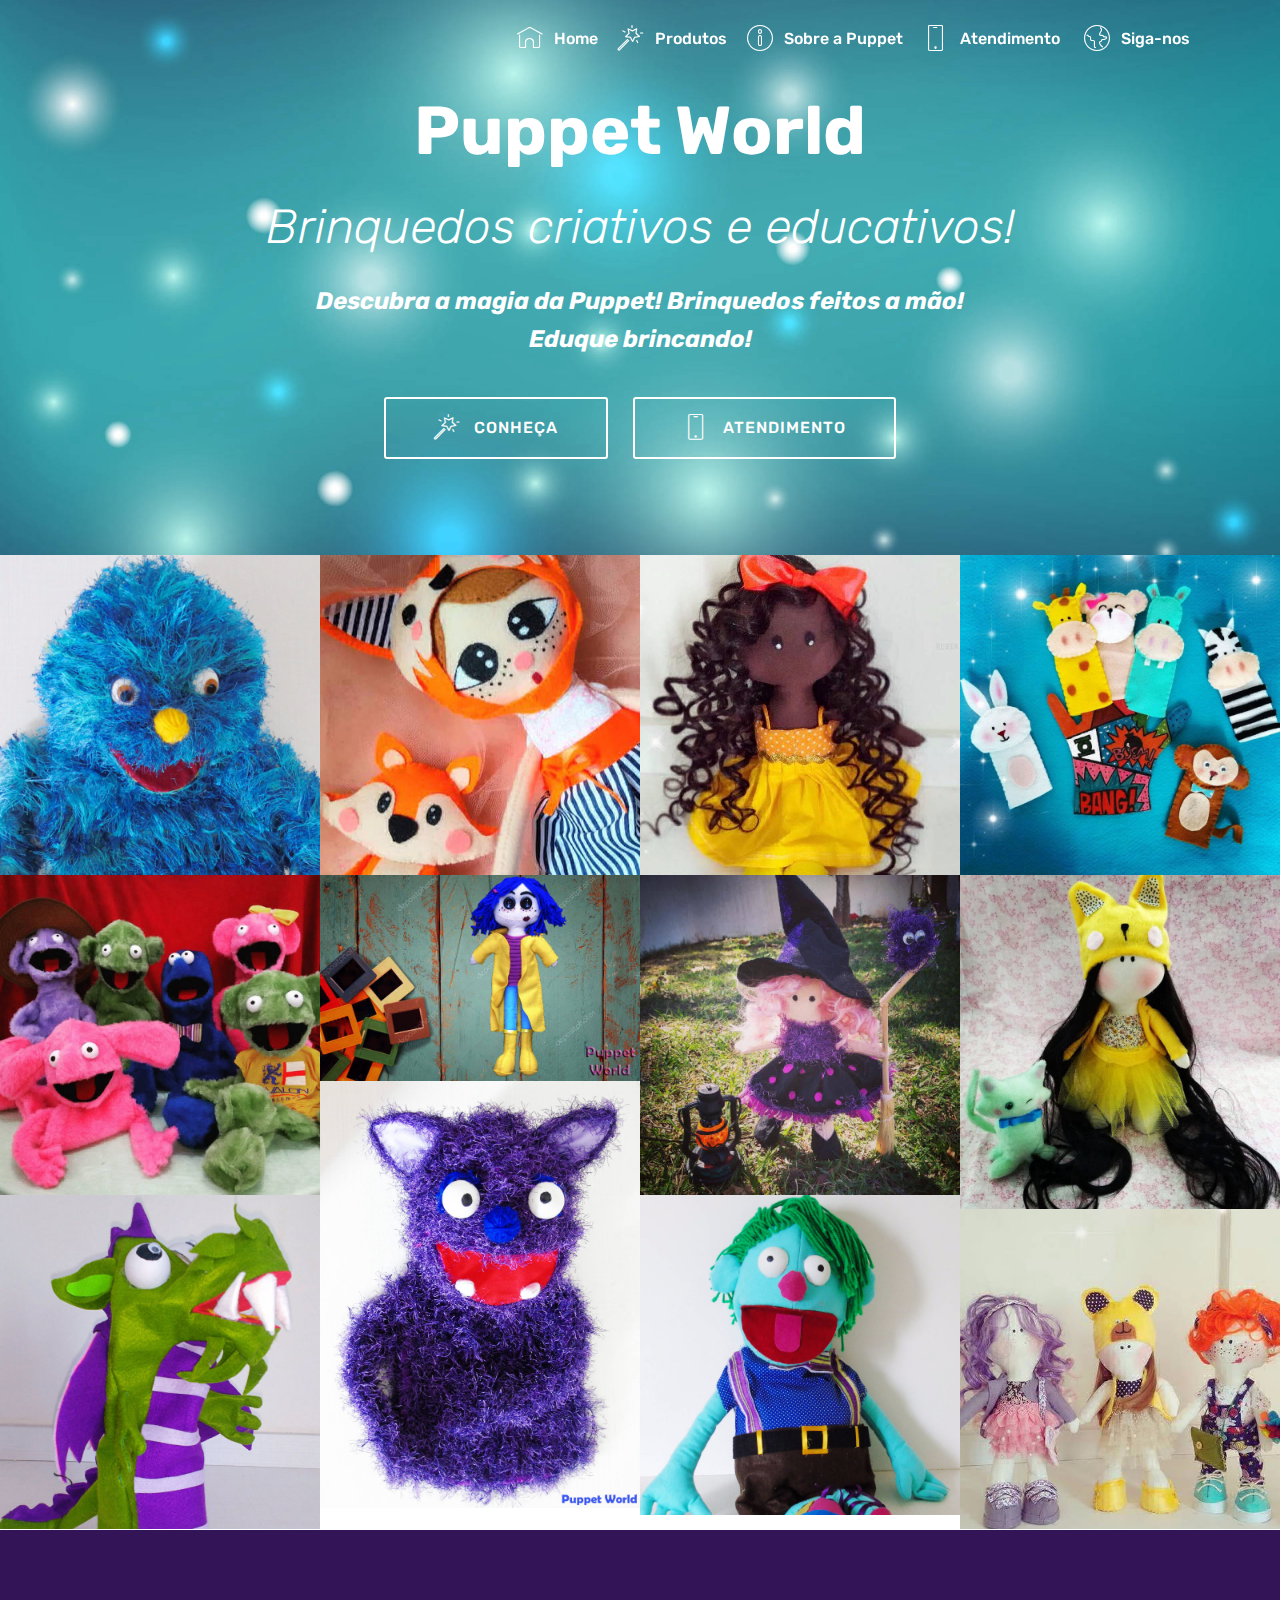
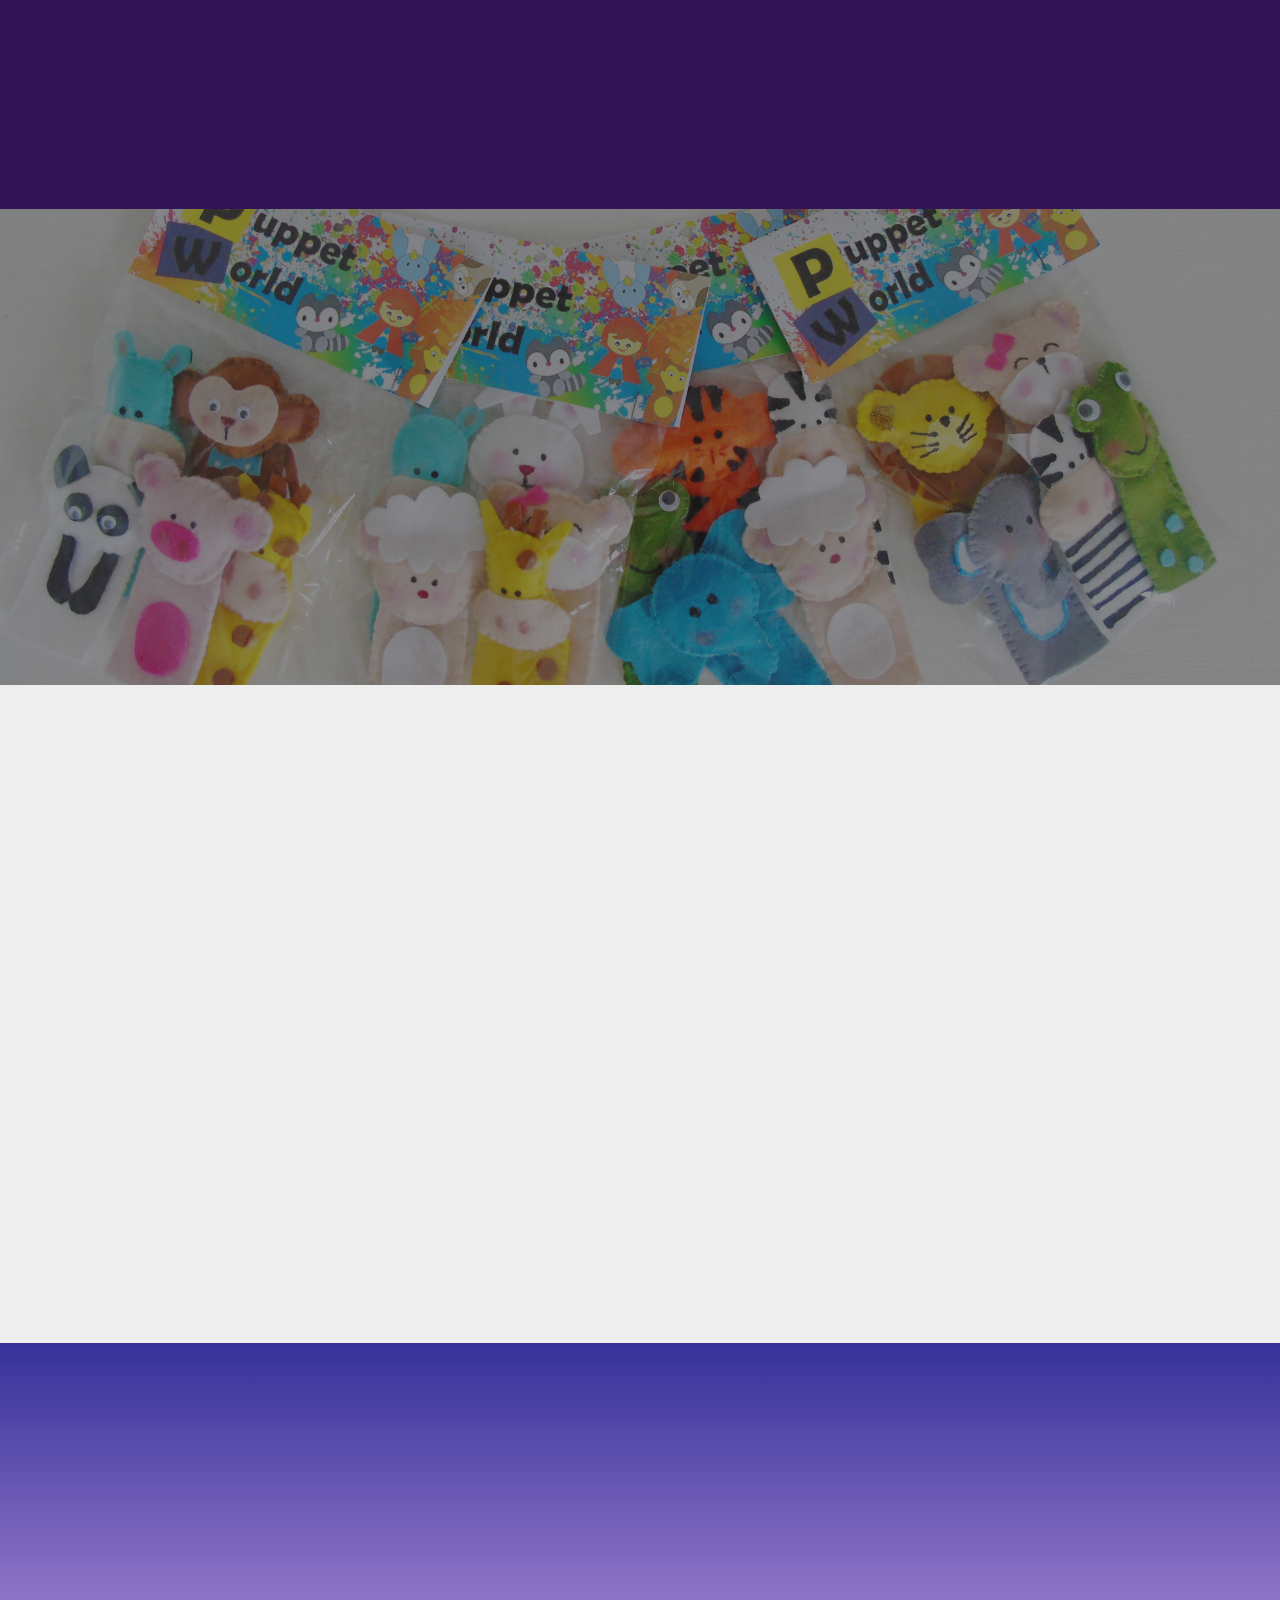
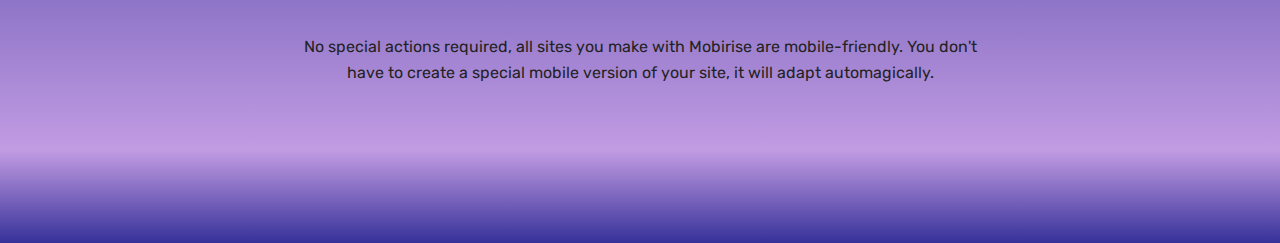
==== commit 4c4531f1: "create github pages" ====
--- a/index.html
+++ b/index.html
@@ -61,7 +61,7 @@
     </nav>
 </section>
 
-<section class="engine"><a href="https://mobirise.info/s">bootstrap themes</a></section><section class="header1 cid-rkD1RK2pdu" id="header1-2">
+<section class="engine"><a href="https://mobirise.info/f">easy website builder</a></section><section class="header1 cid-rkD1RK2pdu" id="header1-2">
 
     
 
--- a/assets/mobirise/css/mbr-additional.css
+++ b/assets/mobirise/css/mbr-additional.css
@@ -1771,7 +1771,7 @@
 .cid-rkD9yeq6N4 {
   padding-top: 60px;
   padding-bottom: 60px;
-  background-color: #ffffff;
+  background-color: #331557;
 }
 .cid-rkD9yeq6N4 .mbr-section-subtitle {
   color: #363199;
@@ -1781,6 +1781,9 @@
 }
 .cid-rkD9yeq6N4 .mbr-section-subtitle B {
   color: #b258ef;
+}
+.cid-rkD9yeq6N4 B {
+  color: #ffffff;
 }
 .cid-rkDKtyou9T {
   padding-top: 105px;
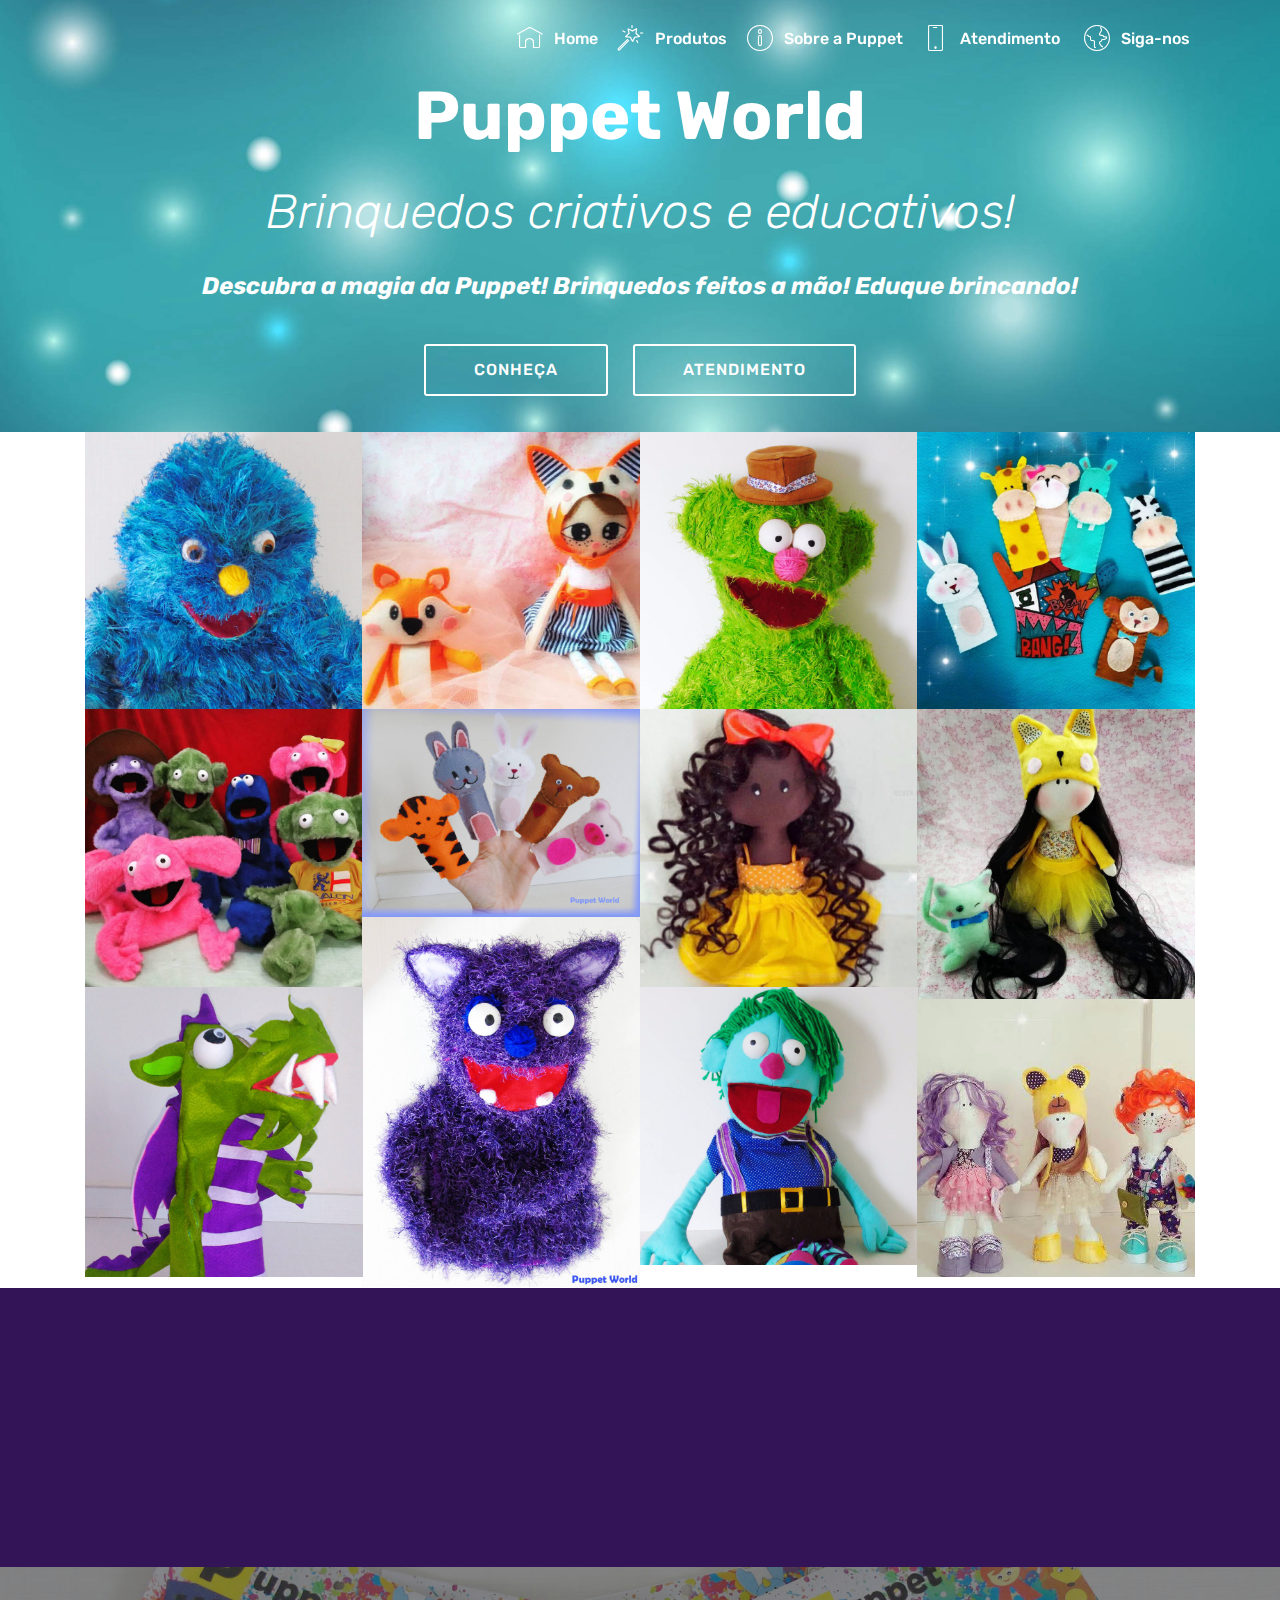
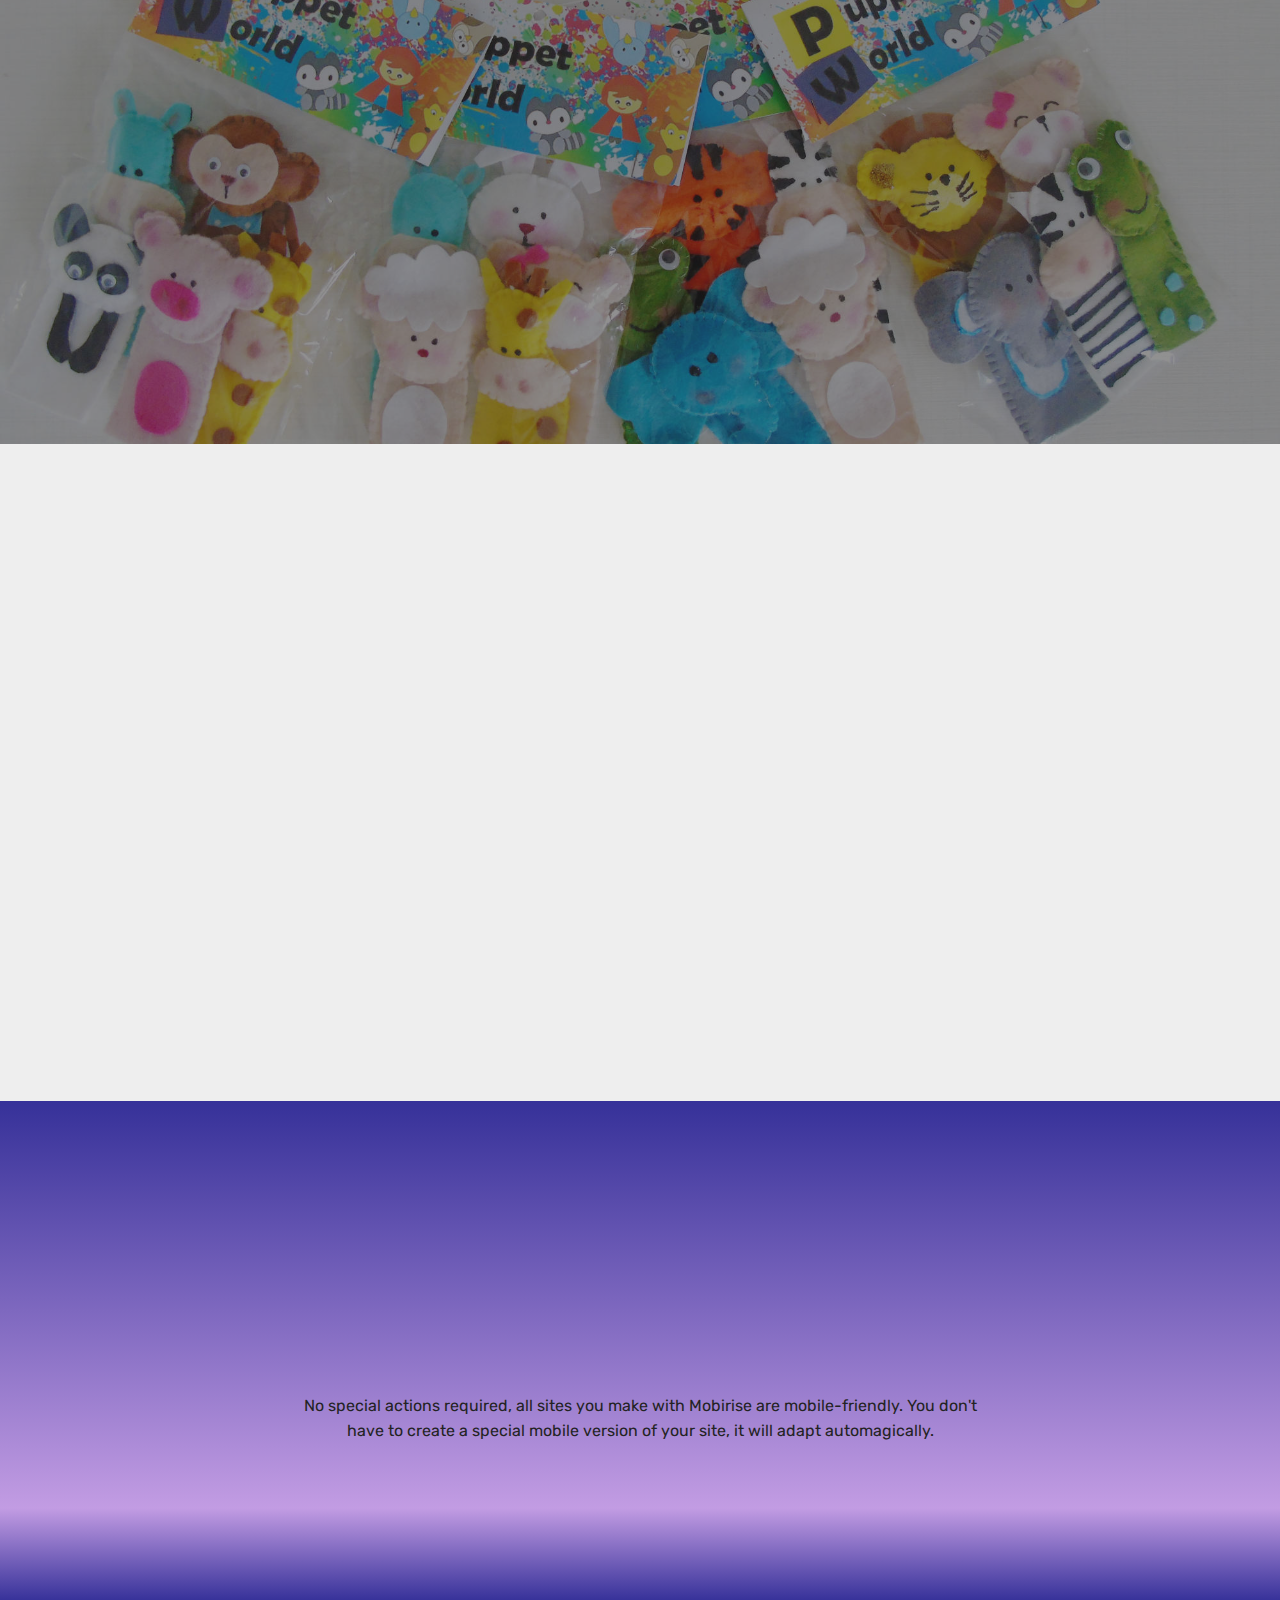
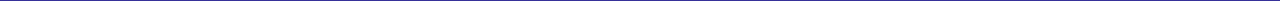
==== commit 2e1913a3: "create github pages" ====
--- a/index.html
+++ b/index.html
@@ -61,7 +61,7 @@
     </nav>
 </section>
 
-<section class="engine"><a href="https://mobirise.info/f">easy website builder</a></section><section class="header1 cid-rkD1RK2pdu" id="header1-2">
+<section class="engine"><a href="https://mobirise.info/h">create your own web page for free</a></section><section class="header1 cid-rkD1RK2pdu" id="header1-2">
 
     
 
@@ -73,9 +73,9 @@
                 <h1 class="mbr-section-title align-center mbr-bold pb-3 mbr-fonts-style display-1">
                     Puppet World</h1>
                 <h3 class="mbr-section-subtitle align-center mbr-light pb-3 mbr-fonts-style display-2"><em>Brinquedos criativos e educativos!</em></h3>
-                <p class="mbr-text align-center pb-3 mbr-fonts-style display-5"><strong><em>Descubra a magia da Puppet! Brinquedos feitos a mão!</em></strong><br><strong><em>Eduque brincando!</em></strong></p>
-                <div class="mbr-section-btn align-center"><a class="btn btn-md btn-white-outline display-4" href="https://mobirise.co"><span class="mbri-magic-stick mbr-iconfont mbr-iconfont-btn"></span>
-                        CONHEÇA</a> <a class="btn btn-md btn-white-outline display-4" href="https://mobirise.co"><span class="mbri-mobile mbr-iconfont mbr-iconfont-btn"></span>ATENDIMENTO</a></div>
+                <p class="mbr-text align-center pb-3 mbr-fonts-style display-5"><strong><em>Descubra a magia da Puppet! Brinquedos feitos a mão!&nbsp;</em></strong><strong><em>Eduque brincando!</em></strong></p>
+                <div class="mbr-section-btn align-center"><a class="btn btn-md btn-white-outline display-4" href="https://mobirise.co">
+                        CONHEÇA</a> <a class="btn btn-md btn-white-outline display-4" href="https://mobirise.co">ATENDIMENTO</a></div>
             </div>
         </div>
     </div>
@@ -86,8 +86,8 @@
 
     
 
-    <div>
-        <div><!-- Filter --><!-- Gallery --><div class="mbr-gallery-row"><div class="mbr-gallery-layout-default"><div><div><div class="mbr-gallery-item mbr-gallery-item--p0" data-video-url="false" data-tags="Fantástica"><div href="#lb-gallery3-3" data-slide-to="0" data-toggle="modal"><img src="assets/images/dsc02199-2-2000x2257-800x800.jpg" alt="" title=""><span class="icon-focus"></span></div></div><div class="mbr-gallery-item mbr-gallery-item--p0" data-video-url="false" data-tags="Responsivo"><div href="#lb-gallery3-3" data-slide-to="1" data-toggle="modal"><img src="assets/images/52973991-2318953838139080-1651855734985457664-n-5-720x960-460x460.jpg" alt="" title=""><span class="icon-focus"></span></div></div><div class="mbr-gallery-item mbr-gallery-item--p0" data-video-url="false" data-tags="Criativo"><div href="#lb-gallery3-3" data-slide-to="2" data-toggle="modal"><img src="assets/images/45825690-2156038311097301-8318420688125820928-n-1-768x960-614x614.jpg" alt="" title=""><span class="icon-focus"></span></div></div><div class="mbr-gallery-item mbr-gallery-item--p0" data-video-url="false" data-tags="Animado"><div href="#lb-gallery3-3" data-slide-to="3" data-toggle="modal"><img src="assets/images/46485437-2168395183194947-5467766566382731264-n-960x960-800x800.jpg" alt="" title=""><span class="icon-focus"></span></div></div><div class="mbr-gallery-item mbr-gallery-item--p0" data-video-url="false" data-tags="Fantástica"><div href="#lb-gallery3-3" data-slide-to="4" data-toggle="modal"><img src="assets/images/39835047-2047968238570976-2248561047566811136-n-960x960-800x800.jpg" alt="" title=""><span class="icon-focus"></span></div></div><div class="mbr-gallery-item mbr-gallery-item--p0" data-video-url="false" data-tags="Fantástica"><div href="#lb-gallery3-3" data-slide-to="5" data-toggle="modal"><img src="assets/images/depositphotos-110986588-stock-photo-top-view-of-old-slidesasfafd-1023x658-800x515.jpg" alt="" title=""><span class="icon-focus"></span></div></div><div class="mbr-gallery-item mbr-gallery-item--p0" data-video-url="false" data-tags="Responsivo"><div href="#lb-gallery3-3" data-slide-to="6" data-toggle="modal"><img src="assets/images/40158230-2055754104459056-31711916799819776-n-960x960-800x800.jpg" alt="" title=""><span class="icon-focus"></span></div></div><div class="mbr-gallery-item mbr-gallery-item--p0" data-video-url="false" data-tags="Animado"><div href="#lb-gallery3-3" data-slide-to="7" data-toggle="modal"><img src="assets/images/43087122-2099977810036685-3959027933498048512-n-919x960-800x836.jpg" alt="" title=""><span class="icon-focus"></span></div></div><div class="mbr-gallery-item mbr-gallery-item--p0" data-video-url="false" data-tags="Fantástica"><div href="#lb-gallery3-3" data-slide-to="8" data-toggle="modal"><img src="assets/images/dsc02190-2000x2667-800x1067.jpg" alt="" title=""><span class="icon-focus"></span></div></div><div class="mbr-gallery-item mbr-gallery-item--p0" data-video-url="false" data-tags="Fantástica"><div href="#lb-gallery3-3" data-slide-to="9" data-toggle="modal"><img src="assets/images/2018-07-05-22.49.13-1-1663x2495-800x835-800x835.jpg" alt="" title=""><span class="icon-focus"></span></div></div><div class="mbr-gallery-item mbr-gallery-item--p0" data-video-url="false" data-tags="Fantástica"><div href="#lb-gallery3-3" data-slide-to="10" data-toggle="modal"><img src="assets/images/dsc02188-2000x2667-800x800.jpg" alt="" title=""><span class="icon-focus"></span></div></div><div class="mbr-gallery-item mbr-gallery-item--p0" data-video-url="false" data-tags="Fantástica"><div href="#lb-gallery3-3" data-slide-to="11" data-toggle="modal"><img src="assets/images/42330788-2090263657674767-5056360836033937408-n-1-960x720-460x460.jpg" alt="" title=""><span class="icon-focus"></span></div></div></div></div><div class="clearfix"></div></div></div><!-- Lightbox --><div data-app-prevent-settings="" class="mbr-slider modal fade carousel slide" tabindex="-1" data-keyboard="true" data-interval="false" id="lb-gallery3-3"><div class="modal-dialog"><div class="modal-content"><div class="modal-body"><div class="carousel-inner"><div class="carousel-item active"><img src="assets/images/dsc02199-2-2000x2257.jpg" alt="" title=""></div><div class="carousel-item"><img src="assets/images/52973991-2318953838139080-1651855734985457664-n-5-720x960.jpg" alt="" title=""></div><div class="carousel-item"><img src="assets/images/45825690-2156038311097301-8318420688125820928-n-1-768x960.jpg" alt="" title=""></div><div class="carousel-item"><img src="assets/images/46485437-2168395183194947-5467766566382731264-n-960x960.jpg" alt="" title=""></div><div class="carousel-item"><img src="assets/images/39835047-2047968238570976-2248561047566811136-n-960x960.jpg" alt="" title=""></div><div class="carousel-item"><img src="assets/images/depositphotos-110986588-stock-photo-top-view-of-old-slidesasfafd-1023x658.jpg" alt="" title=""></div><div class="carousel-item"><img src="assets/images/40158230-2055754104459056-31711916799819776-n-960x960.jpg" alt="" title=""></div><div class="carousel-item"><img src="assets/images/43087122-2099977810036685-3959027933498048512-n-919x960.jpg" alt="" title=""></div><div class="carousel-item"><img src="assets/images/dsc02190-2000x2667.jpg" alt="" title=""></div><div class="carousel-item"><img src="assets/images/2018-07-05-22.49.13-1-1663x2495-800x835.jpg" alt="" title=""></div><div class="carousel-item"><img src="assets/images/dsc02188-2000x2667.jpg" alt="" title=""></div><div class="carousel-item"><img src="assets/images/42330788-2090263657674767-5056360836033937408-n-1-960x720.jpg" alt="" title=""></div></div><a class="carousel-control carousel-control-prev" role="button" data-slide="prev" href="#lb-gallery3-3"><span class="mbri-left mbr-iconfont" aria-hidden="true"></span><span class="sr-only">Previous</span></a><a class="carousel-control carousel-control-next" role="button" data-slide="next" href="#lb-gallery3-3"><span class="mbri-right mbr-iconfont" aria-hidden="true"></span><span class="sr-only">Next</span></a><a class="close" href="#" role="button" data-dismiss="modal"><span class="sr-only">Close</span></a></div></div></div></div></div>
+    <div class="container">
+        <div><!-- Filter --><!-- Gallery --><div class="mbr-gallery-row"><div class="mbr-gallery-layout-default"><div><div><div class="mbr-gallery-item mbr-gallery-item--p0" data-video-url="false" data-tags="Fantástica"><div href="#lb-gallery3-3" data-slide-to="0" data-toggle="modal"><img src="assets/images/dsc02199-2-2000x2257-800x800.jpg" alt="" title=""><span class="icon-focus"></span></div></div><div class="mbr-gallery-item mbr-gallery-item--p0" data-video-url="false" data-tags="Responsivo"><div href="#lb-gallery3-3" data-slide-to="1" data-toggle="modal"><img src="assets/images/52914581-2318954001472397-500386101123350528-n-2-805x960-643x643.jpg" alt="" title=""><span class="icon-focus"></span></div></div><div class="mbr-gallery-item mbr-gallery-item--p0" data-video-url="false" data-tags="Criativo"><div href="#lb-gallery3-3" data-slide-to="2" data-toggle="modal"><img src="assets/images/dsc02191-2-2000x2362-800x800.jpg" alt="" title=""><span class="icon-focus"></span></div></div><div class="mbr-gallery-item mbr-gallery-item--p0" data-video-url="false" data-tags="Animado"><div href="#lb-gallery3-3" data-slide-to="3" data-toggle="modal"><img src="assets/images/46485437-2168395183194947-5467766566382731264-n-960x960-800x800.jpg" alt="" title=""><span class="icon-focus"></span></div></div><div class="mbr-gallery-item mbr-gallery-item--p0" data-video-url="false" data-tags="Fantástica"><div href="#lb-gallery3-3" data-slide-to="4" data-toggle="modal"><img src="assets/images/39835047-2047968238570976-2248561047566811136-n-960x960-800x800.jpg" alt="" title=""><span class="icon-focus"></span></div></div><div class="mbr-gallery-item mbr-gallery-item--p0" data-video-url="false" data-tags="Fantástica"><div href="#lb-gallery3-3" data-slide-to="5" data-toggle="modal"><img src="assets/images/dsc02206-2000x1500-800x600.jpg" alt="" title=""><span class="icon-focus"></span></div></div><div class="mbr-gallery-item mbr-gallery-item--p0" data-video-url="false" data-tags="Responsivo"><div href="#lb-gallery3-3" data-slide-to="6" data-toggle="modal"><img src="assets/images/45825690-2156038311097301-8318420688125820928-n-3-768x960-614x614.jpg" alt="" title=""><span class="icon-focus"></span></div></div><div class="mbr-gallery-item mbr-gallery-item--p0" data-video-url="false" data-tags="Animado"><div href="#lb-gallery3-3" data-slide-to="7" data-toggle="modal"><img src="assets/images/43087122-2099977810036685-3959027933498048512-n-919x960-800x836.jpg" alt="" title=""><span class="icon-focus"></span></div></div><div class="mbr-gallery-item mbr-gallery-item--p0" data-video-url="false" data-tags="Fantástica"><div href="#lb-gallery3-3" data-slide-to="8" data-toggle="modal"><img src="assets/images/dsc02190-2000x2667-800x1067.jpg" alt="" title=""><span class="icon-focus"></span></div></div><div class="mbr-gallery-item mbr-gallery-item--p0" data-video-url="false" data-tags="Fantástica"><div href="#lb-gallery3-3" data-slide-to="9" data-toggle="modal"><img src="assets/images/2018-07-05-22.49.13-1-1663x2495-800x835-800x835.jpg" alt="" title=""><span class="icon-focus"></span></div></div><div class="mbr-gallery-item mbr-gallery-item--p0" data-video-url="false" data-tags="Fantástica"><div href="#lb-gallery3-3" data-slide-to="10" data-toggle="modal"><img src="assets/images/dsc02188-2000x2667-800x800.jpg" alt="" title=""><span class="icon-focus"></span></div></div><div class="mbr-gallery-item mbr-gallery-item--p0" data-video-url="false" data-tags="Fantástica"><div href="#lb-gallery3-3" data-slide-to="11" data-toggle="modal"><img src="assets/images/42330788-2090263657674767-5056360836033937408-n-1-960x720-460x460.jpg" alt="" title=""><span class="icon-focus"></span></div></div></div></div><div class="clearfix"></div></div></div><!-- Lightbox --><div data-app-prevent-settings="" class="mbr-slider modal fade carousel slide" tabindex="-1" data-keyboard="true" data-interval="false" id="lb-gallery3-3"><div class="modal-dialog"><div class="modal-content"><div class="modal-body"><div class="carousel-inner"><div class="carousel-item active"><img src="assets/images/dsc02199-2-2000x2257.jpg" alt="" title=""></div><div class="carousel-item"><img src="assets/images/52914581-2318954001472397-500386101123350528-n-2-805x960.jpg" alt="" title=""></div><div class="carousel-item"><img src="assets/images/dsc02191-2-2000x2362.jpg" alt="" title=""></div><div class="carousel-item"><img src="assets/images/46485437-2168395183194947-5467766566382731264-n-960x960.jpg" alt="" title=""></div><div class="carousel-item"><img src="assets/images/39835047-2047968238570976-2248561047566811136-n-960x960.jpg" alt="" title=""></div><div class="carousel-item"><img src="assets/images/dsc02206-2000x1500.jpg" alt="" title=""></div><div class="carousel-item"><img src="assets/images/45825690-2156038311097301-8318420688125820928-n-3-768x960.jpg" alt="" title=""></div><div class="carousel-item"><img src="assets/images/43087122-2099977810036685-3959027933498048512-n-919x960.jpg" alt="" title=""></div><div class="carousel-item"><img src="assets/images/dsc02190-2000x2667.jpg" alt="" title=""></div><div class="carousel-item"><img src="assets/images/2018-07-05-22.49.13-1-1663x2495-800x835.jpg" alt="" title=""></div><div class="carousel-item"><img src="assets/images/dsc02188-2000x2667.jpg" alt="" title=""></div><div class="carousel-item"><img src="assets/images/42330788-2090263657674767-5056360836033937408-n-1-960x720.jpg" alt="" title=""></div></div><a class="carousel-control carousel-control-prev" role="button" data-slide="prev" href="#lb-gallery3-3"><span class="mbri-left mbr-iconfont" aria-hidden="true"></span><span class="sr-only">Previous</span></a><a class="carousel-control carousel-control-next" role="button" data-slide="next" href="#lb-gallery3-3"><span class="mbri-right mbr-iconfont" aria-hidden="true"></span><span class="sr-only">Next</span></a><a class="close" href="#" role="button" data-dismiss="modal"><span class="sr-only">Close</span></a></div></div></div></div></div>
     </div>
 
 </section>
@@ -129,7 +129,7 @@
     </div>
 </section>
 
-<section class="features15 cid-rkDKhc07m2 mbr-parallax-background" id="features15-9">
+<section class="features15 cid-rkDKhc07m2" data-bg-video="https://www.youtube.com/watch?v=NTio7jn6gRg" id="features15-9">
 
     
 
@@ -321,7 +321,7 @@
   <script src="assets/vimeoplayer/jquery.mb.vimeo_player.js"></script>
   <script src="assets/mbr-tabs/mbr-tabs.js"></script>
   <script src="assets/mbr-flip-card/mbr-flip-card.js"></script>
-  <script src="assets/parallax/jarallax.min.js"></script>
+  <script src="assets/ytplayer/jquery.mb.ytplayer.min.js"></script>
   <script src="assets/masonry/masonry.pkgd.min.js"></script>
   <script src="assets/imagesloaded/imagesloaded.pkgd.min.js"></script>
   <script src="assets/theme/js/script.js"></script>
--- a/assets/mobirise/css/mbr-additional.css
+++ b/assets/mobirise/css/mbr-additional.css
@@ -1695,8 +1695,8 @@
   color: #9a13ae !important;
 }
 .cid-rkD1RK2pdu {
-  padding-top: 90px;
-  padding-bottom: 90px;
+  padding-top: 75px;
+  padding-bottom: 30px;
   background-image: url("../../../assets/images/mbr-1920x1357.jpg");
 }
 .cid-rkD1RK2pdu .mbr-text,
@@ -1793,7 +1793,6 @@
 .cid-rkDKhc07m2 {
   padding-top: 75px;
   padding-bottom: 90px;
-  background-image: url("../../../assets/images/mbr-1920x1358.jpg");
 }
 .cid-rkDKhc07m2 .mbr-section-subtitle {
   color: #363199;
@@ -1883,7 +1882,7 @@
   color: #9a13ae;
 }
 .cid-rkDKhc07m2 .mbr-section-title B {
-  color: #331557;
+  color: #ffffff;
 }
 .cid-rkDKpTf82l {
   padding-top: 60px;
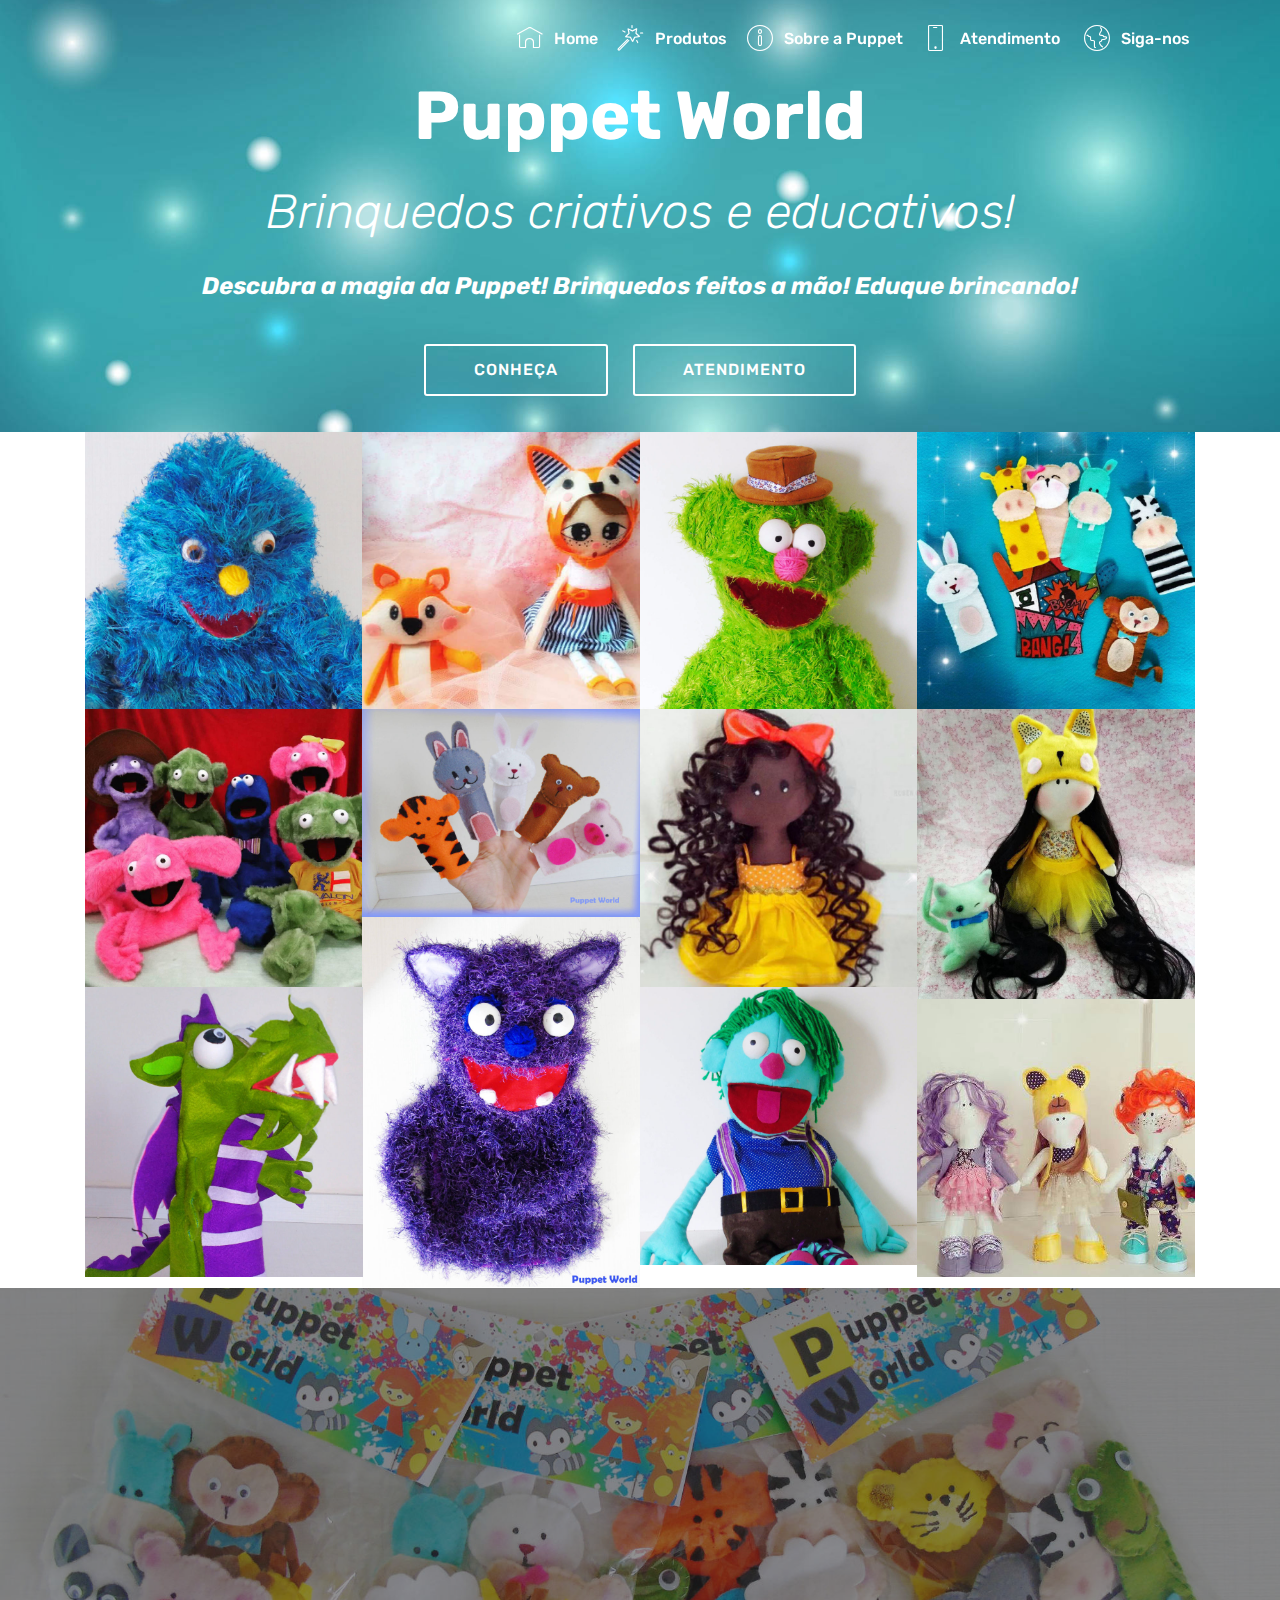
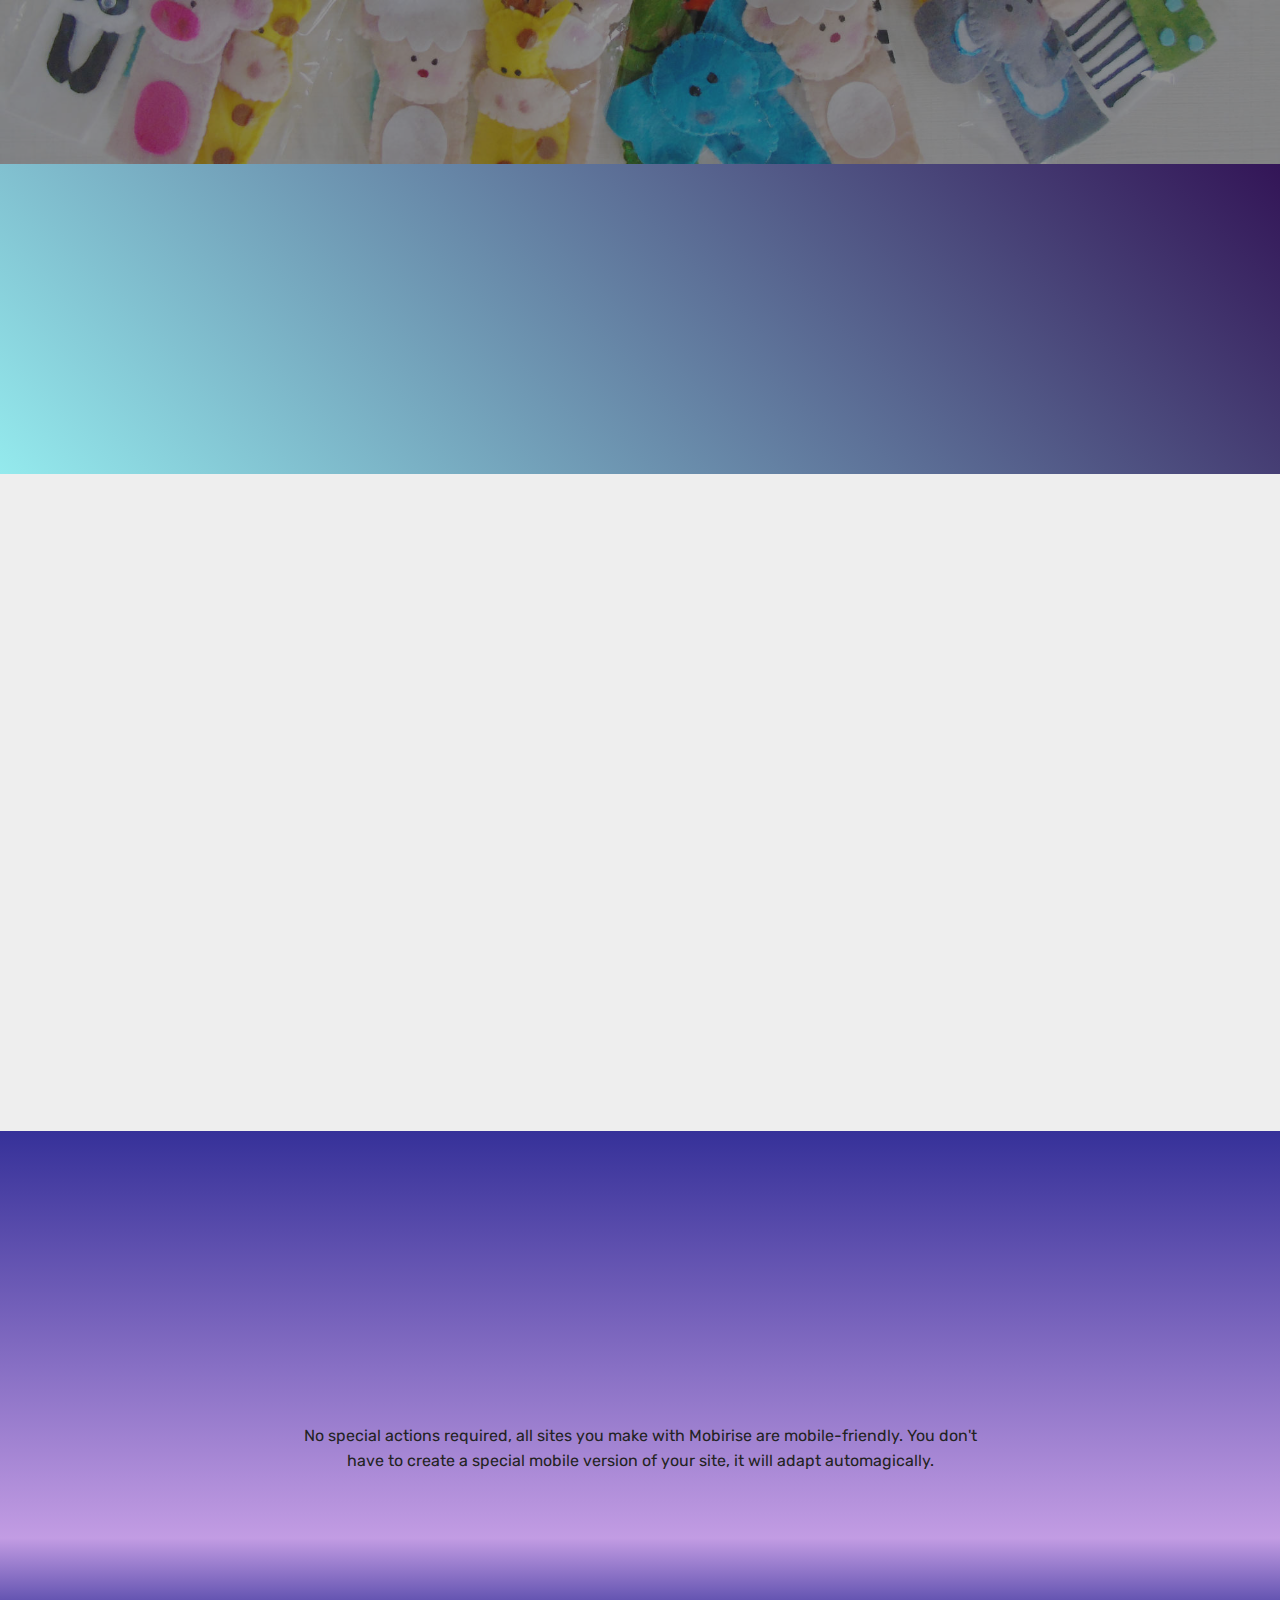
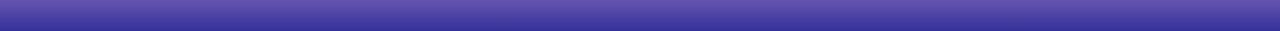
==== commit 1e8a434c: "create github pages" ====
--- a/index.html
+++ b/index.html
@@ -61,7 +61,7 @@
     </nav>
 </section>
 
-<section class="engine"><a href="https://mobirise.info/h">create your own web page for free</a></section><section class="header1 cid-rkD1RK2pdu" id="header1-2">
+<section class="engine"><a href="https://mobirise.info/x">css templates</a></section><section class="header1 cid-rkD1RK2pdu" id="header1-2">
 
     
 
@@ -92,22 +92,6 @@
 
 </section>
 
-<section class="mbr-section content4 cid-rkD9yeq6N4" id="content4-7">
-
-    
-
-    <div class="container">
-        <div class="media-container-row">
-            <div class="title col-12 col-md-8">
-                <h2 class="align-center pb-3 mbr-fonts-style display-2"><strong>Ótimos preços e variedade de produtos!</strong></h2>
-                <h3 class="mbr-section-subtitle align-center mbr-light mbr-fonts-style display-5"><strong>
-                    Brinquedos feitos à mão, diferentes e criativos!</strong></h3>
-                
-            </div>
-        </div>
-    </div>
-</section>
-
 <section class="mbr-section info3 cid-rkDKtyou9T" id="info3-b">
 
     
@@ -124,6 +108,25 @@
                 <p class="mbr-text align-left mbr-white mbr-fonts-style display-7">Personagens variados, perfeitos para teatro. Eduque brincando!</p>
                 <div class="mbr-section-btn align-left py-4"><a class="btn btn-primary display-4" href="https://mobirise.co">VER DEDOCHES</a>
                     <a class="btn btn-white-outline display-4" href="https://mobirise.co">ATENDIMENTO</a></div>
+            </div>
+        </div>
+    </div>
+</section>
+
+<section class="mbr-section info2 cid-rkEa9JmFI3" id="info2-k">
+
+    
+
+    
+
+    <div class="container">
+        <div class="row main justify-content-center">
+            <div class="media-container-column col-12 col-lg-3 col-md-4">
+                
+            </div>
+            <div class="media-container-column title col-12 col-lg-7 col-md-6">
+                <h2 class="align-right mbr-bold mbr-white pb-3 mbr-fonts-style display-2">ÓTIMOS PREÇOS E VARIEDADE DE PRODUTOS</h2>
+                <h3 class="mbr-section-subtitle align-right mbr-light mbr-white mbr-fonts-style display-5">Brinquedos feitos à mão, diferentes e criativos!</h3>
             </div>
         </div>
     </div>
--- a/assets/mobirise/css/mbr-additional.css
+++ b/assets/mobirise/css/mbr-additional.css
@@ -1768,27 +1768,18 @@
   transition: 0.2s background ease-in-out;
   background: linear-gradient(to left, #ff3366, #45505b) !important;
 }
-.cid-rkD9yeq6N4 {
-  padding-top: 60px;
-  padding-bottom: 60px;
-  background-color: #331557;
-}
-.cid-rkD9yeq6N4 .mbr-section-subtitle {
-  color: #363199;
-}
-.cid-rkD9yeq6N4 H2 {
-  color: #331557;
-}
-.cid-rkD9yeq6N4 .mbr-section-subtitle B {
-  color: #b258ef;
-}
-.cid-rkD9yeq6N4 B {
-  color: #ffffff;
-}
 .cid-rkDKtyou9T {
   padding-top: 105px;
   padding-bottom: 90px;
   background-image: url("../../../assets/images/dsc02200-2000x1208.jpg");
+}
+.cid-rkEa9JmFI3 {
+  padding-top: 75px;
+  padding-bottom: 75px;
+  background: linear-gradient(45deg, #94eaed, #331557);
+}
+.cid-rkEa9JmFI3 .btn {
+  margin: 0 0 .5rem 0;
 }
 .cid-rkDKhc07m2 {
   padding-top: 75px;
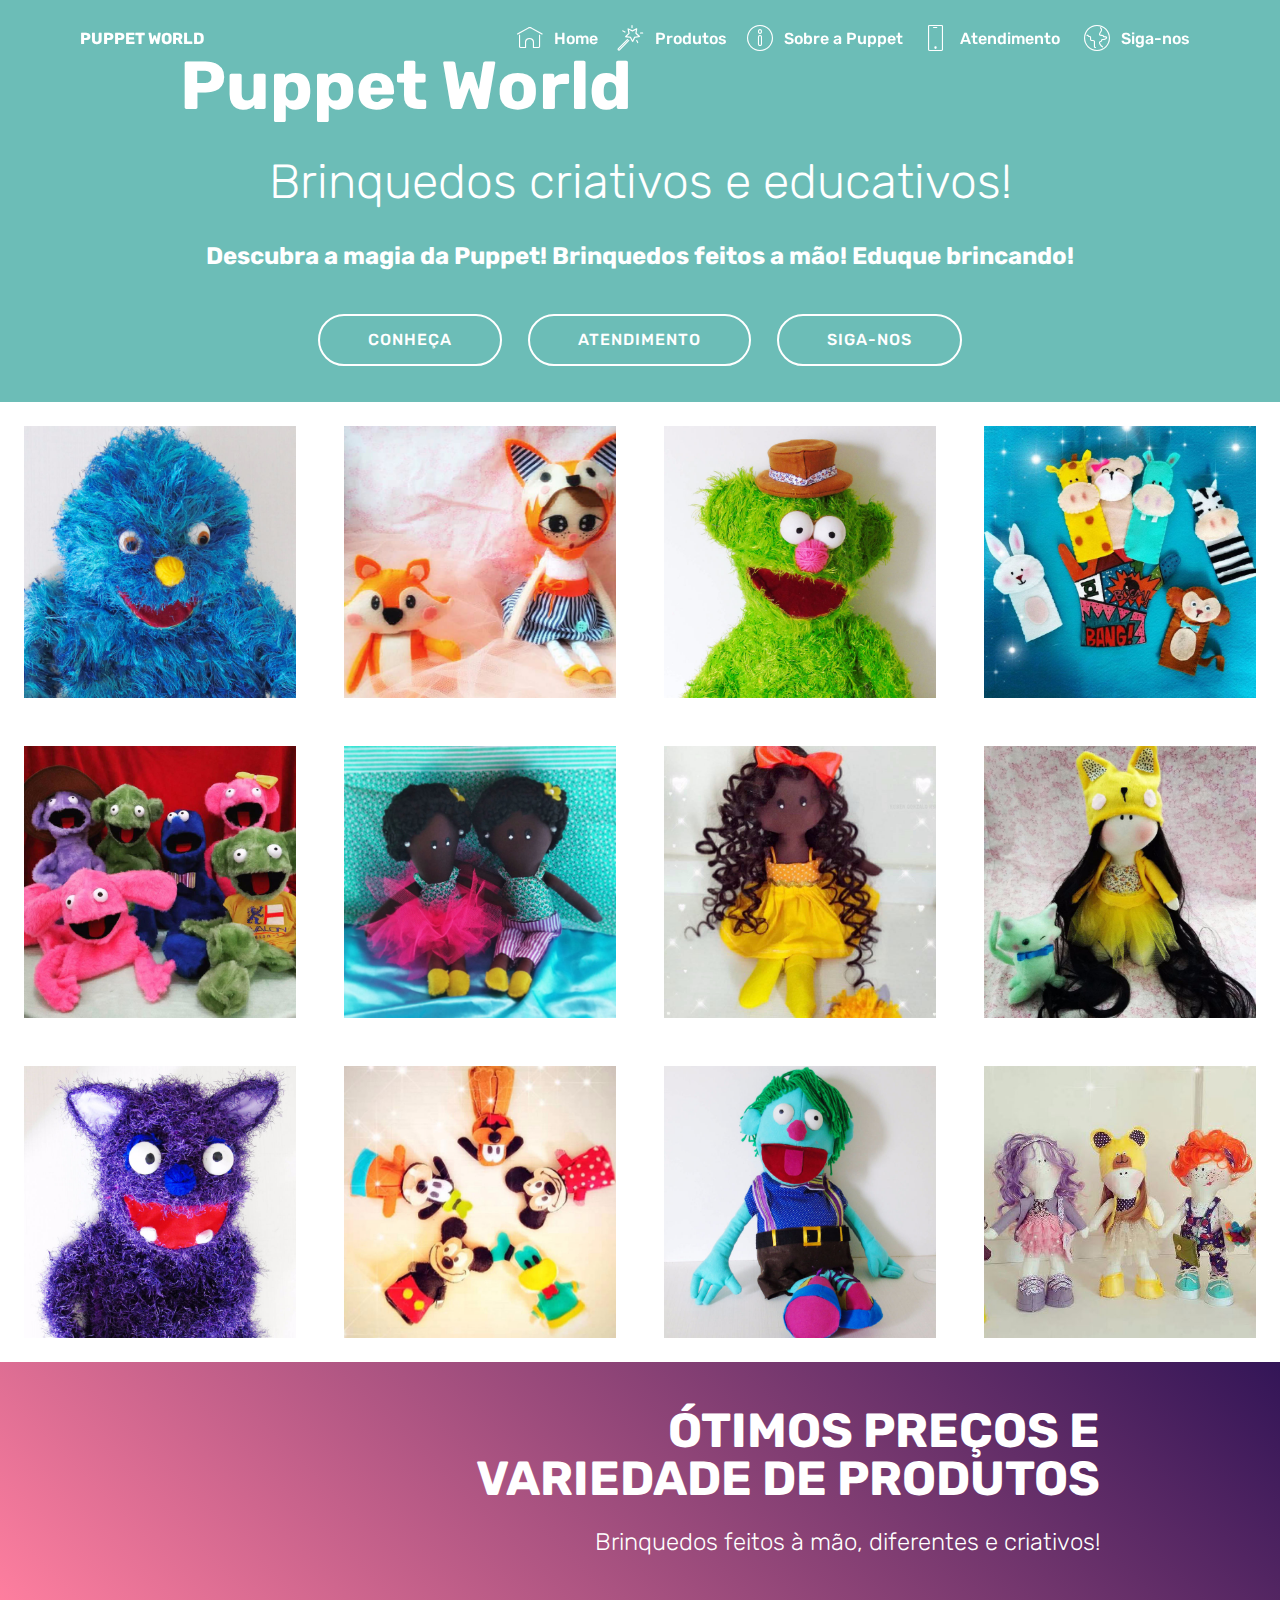
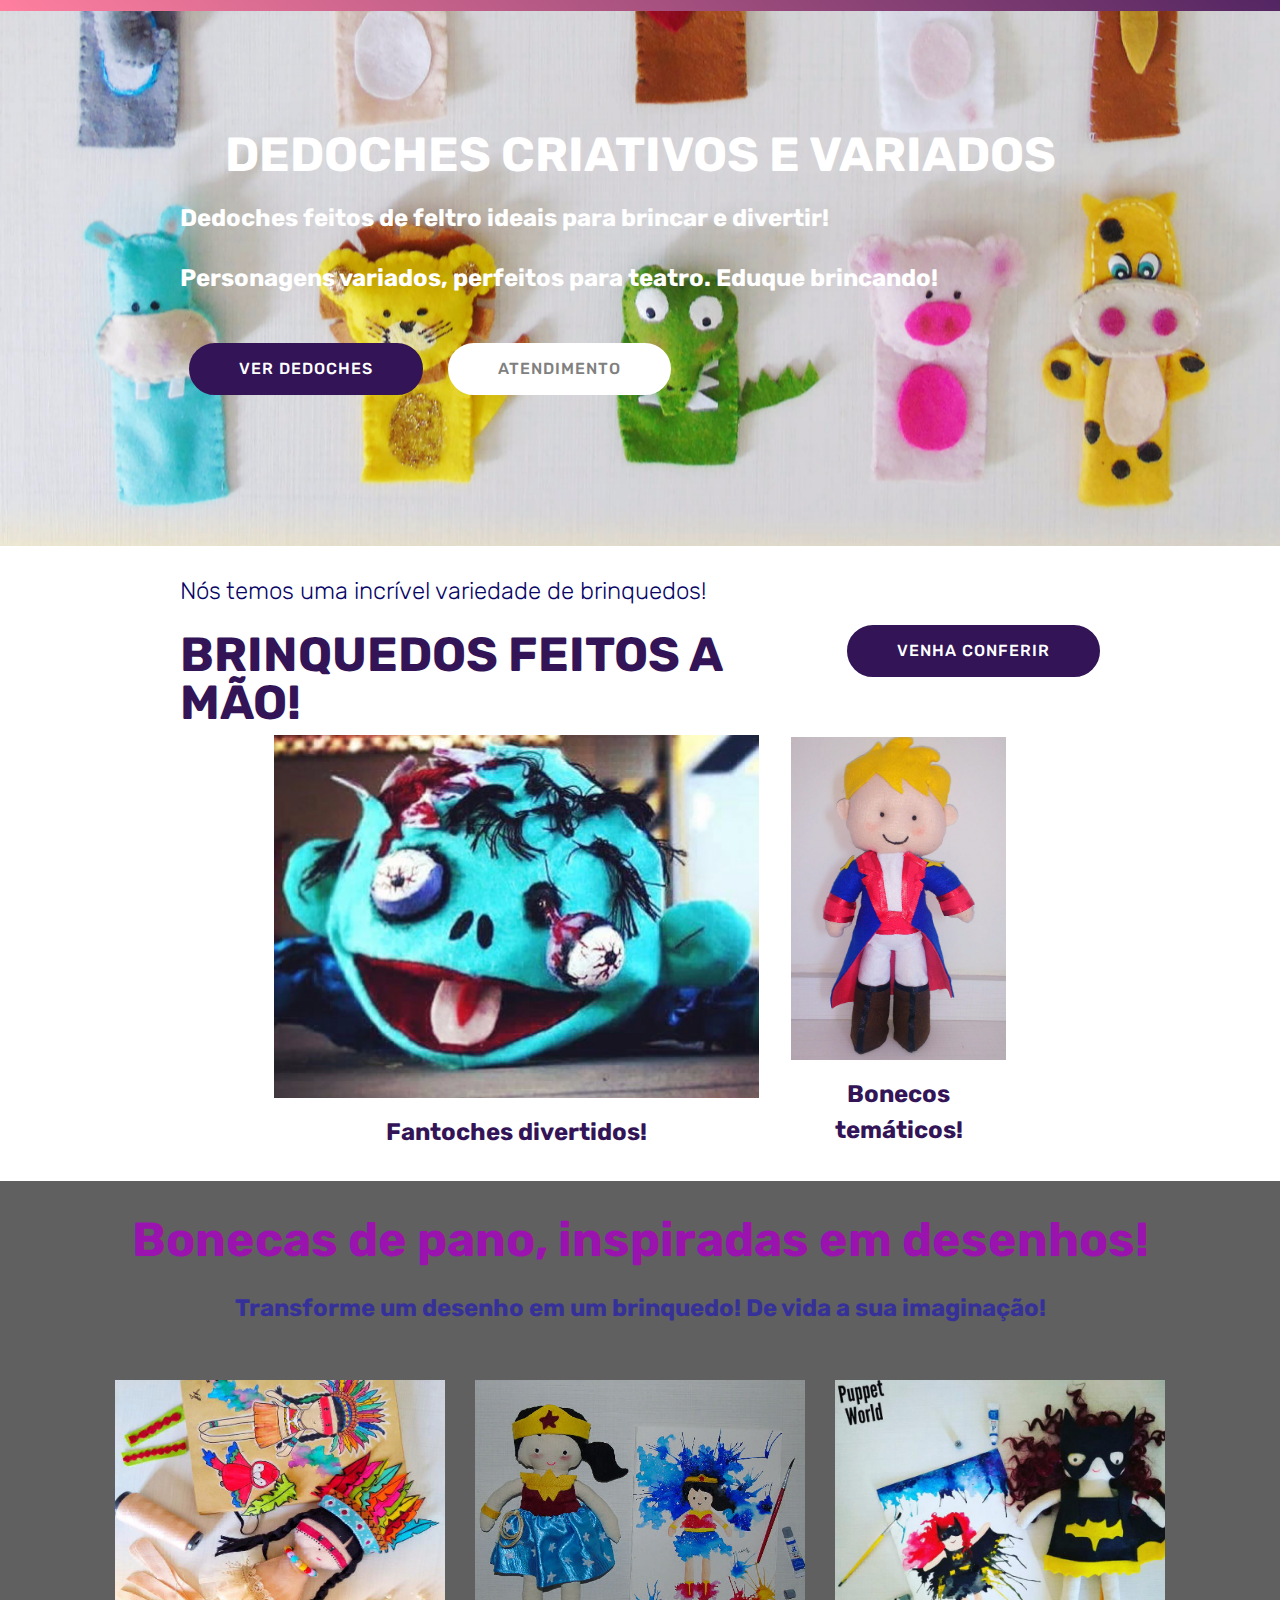
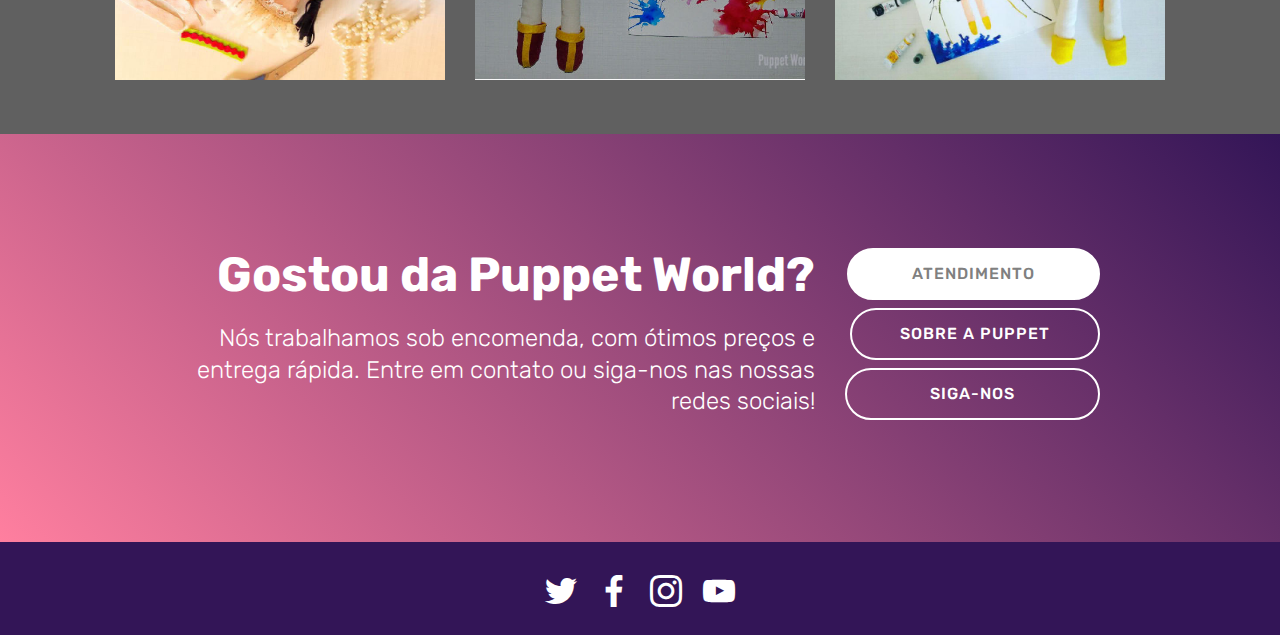
==== commit b03e3e99: "create github pages" ====
--- a/index.html
+++ b/index.html
@@ -17,7 +17,6 @@
   <link rel="stylesheet" href="assets/bootstrap/css/bootstrap-reboot.min.css">
   <link rel="stylesheet" href="assets/socicon/css/styles.css">
   <link rel="stylesheet" href="assets/dropdown/css/style.css">
-  <link rel="stylesheet" href="assets/animatecss/animate.min.css">
   <link rel="stylesheet" href="assets/theme/css/style.css">
   <link rel="stylesheet" href="assets/gallery/style.css">
   <link rel="stylesheet" href="assets/mobirise/css/mbr-additional.css" type="text/css">
@@ -42,18 +41,19 @@
         <div class="menu-logo">
             <div class="navbar-brand">
                 
-                
+                <span class="navbar-caption-wrap"><a class="navbar-caption text-white display-4" href="https://mobirise.co">
+                        PUPPET WORLD</a></span>
             </div>
         </div>
         <div class="collapse navbar-collapse" id="navbarSupportedContent">
-            <ul class="navbar-nav nav-dropdown nav-right navbar-nav-top-padding" data-app-modern-menu="true"><li class="nav-item">
-                    <a class="nav-link link text-white display-4" href="https://mobirise.co">
+            <ul class="navbar-nav nav-dropdown nav-right" data-app-modern-menu="true"><li class="nav-item">
+                    <a class="nav-link link text-white display-4" href="index.html">
                         <span class="mbri-home mbr-iconfont mbr-iconfont-btn"></span>Home</a>
                 </li>
                 <li class="nav-item">
-                    <a class="nav-link link text-white display-4" href="https://mobirise.co"><span class="mbri-magic-stick mbr-iconfont mbr-iconfont-btn"></span>
+                    <a class="nav-link link text-white display-4" href="produtos.html"><span class="mbri-magic-stick mbr-iconfont mbr-iconfont-btn"></span>
                         Produtos</a>
-                </li><li class="nav-item"><a class="nav-link link text-white display-4" href="https://mobirise.co"><span class="mbri-info mbr-iconfont mbr-iconfont-btn"></span>
+                </li><li class="nav-item"><a class="nav-link link text-white display-4" href="page2.html"><span class="mbri-info mbr-iconfont mbr-iconfont-btn"></span>
                         
                         Sobre a Puppet</a></li><li class="nav-item"><a class="nav-link link text-white display-4" href="https://mobirise.co"><span class="mbri-mobile mbr-iconfont mbr-iconfont-btn"></span>Atendimento&nbsp;</a></li><li class="nav-item"><a class="nav-link link text-white display-4" href="https://mobirise.co"><span class="mbri-globe mbr-iconfont mbr-iconfont-btn"></span>Siga-nos</a></li></ul>
             
@@ -61,21 +61,22 @@
     </nav>
 </section>
 
-<section class="engine"><a href="https://mobirise.info/x">css templates</a></section><section class="header1 cid-rkD1RK2pdu" id="header1-2">
-
-    
-
-    
+<section class="engine"><a href="https://mobirise.info/m">website design templates</a></section><section class="header1 cid-rl82KWugU9" data-bg-video="https://www.youtube.com/watch?v=2XX5zDThC3U&amp;list=PLGmxyVGSCDKvmLInHxJ9VdiwEb82Lxd2E&amp;index=2" id="header1-1q">
+
+    
+
+    <div class="mbr-overlay" style="opacity: 0.6; background-color: rgb(21, 156, 146);">
+    </div>
 
     <div class="container">
         <div class="row justify-content-md-center">
             <div class="mbr-white col-md-10">
                 <h1 class="mbr-section-title align-center mbr-bold pb-3 mbr-fonts-style display-1">
                     Puppet World</h1>
-                <h3 class="mbr-section-subtitle align-center mbr-light pb-3 mbr-fonts-style display-2"><em>Brinquedos criativos e educativos!</em></h3>
-                <p class="mbr-text align-center pb-3 mbr-fonts-style display-5"><strong><em>Descubra a magia da Puppet! Brinquedos feitos a mão!&nbsp;</em></strong><strong><em>Eduque brincando!</em></strong></p>
+                <h3 class="mbr-section-subtitle align-center mbr-light pb-3 mbr-fonts-style display-2">Brinquedos criativos e educativos!</h3>
+                <p class="mbr-text align-center pb-3 mbr-fonts-style display-5"><strong>Descubra a magia da Puppet! Brinquedos feitos a mão!&nbsp;</strong><strong>Eduque brincando!</strong></p>
                 <div class="mbr-section-btn align-center"><a class="btn btn-md btn-white-outline display-4" href="https://mobirise.co">
-                        CONHEÇA</a> <a class="btn btn-md btn-white-outline display-4" href="https://mobirise.co">ATENDIMENTO</a></div>
+                        CONHEÇA</a> <a class="btn btn-md btn-white-outline display-4" href="https://mobirise.co">ATENDIMENTO</a> <a class="btn btn-md btn-white-outline display-4" href="https://mobirise.co">SIGA-NOS</a></div>
             </div>
         </div>
     </div>
@@ -86,17 +87,36 @@
 
     
 
-    <div class="container">
-        <div><!-- Filter --><!-- Gallery --><div class="mbr-gallery-row"><div class="mbr-gallery-layout-default"><div><div><div class="mbr-gallery-item mbr-gallery-item--p0" data-video-url="false" data-tags="Fantástica"><div href="#lb-gallery3-3" data-slide-to="0" data-toggle="modal"><img src="assets/images/dsc02199-2-2000x2257-800x800.jpg" alt="" title=""><span class="icon-focus"></span></div></div><div class="mbr-gallery-item mbr-gallery-item--p0" data-video-url="false" data-tags="Responsivo"><div href="#lb-gallery3-3" data-slide-to="1" data-toggle="modal"><img src="assets/images/52914581-2318954001472397-500386101123350528-n-2-805x960-643x643.jpg" alt="" title=""><span class="icon-focus"></span></div></div><div class="mbr-gallery-item mbr-gallery-item--p0" data-video-url="false" data-tags="Criativo"><div href="#lb-gallery3-3" data-slide-to="2" data-toggle="modal"><img src="assets/images/dsc02191-2-2000x2362-800x800.jpg" alt="" title=""><span class="icon-focus"></span></div></div><div class="mbr-gallery-item mbr-gallery-item--p0" data-video-url="false" data-tags="Animado"><div href="#lb-gallery3-3" data-slide-to="3" data-toggle="modal"><img src="assets/images/46485437-2168395183194947-5467766566382731264-n-960x960-800x800.jpg" alt="" title=""><span class="icon-focus"></span></div></div><div class="mbr-gallery-item mbr-gallery-item--p0" data-video-url="false" data-tags="Fantástica"><div href="#lb-gallery3-3" data-slide-to="4" data-toggle="modal"><img src="assets/images/39835047-2047968238570976-2248561047566811136-n-960x960-800x800.jpg" alt="" title=""><span class="icon-focus"></span></div></div><div class="mbr-gallery-item mbr-gallery-item--p0" data-video-url="false" data-tags="Fantástica"><div href="#lb-gallery3-3" data-slide-to="5" data-toggle="modal"><img src="assets/images/dsc02206-2000x1500-800x600.jpg" alt="" title=""><span class="icon-focus"></span></div></div><div class="mbr-gallery-item mbr-gallery-item--p0" data-video-url="false" data-tags="Responsivo"><div href="#lb-gallery3-3" data-slide-to="6" data-toggle="modal"><img src="assets/images/45825690-2156038311097301-8318420688125820928-n-3-768x960-614x614.jpg" alt="" title=""><span class="icon-focus"></span></div></div><div class="mbr-gallery-item mbr-gallery-item--p0" data-video-url="false" data-tags="Animado"><div href="#lb-gallery3-3" data-slide-to="7" data-toggle="modal"><img src="assets/images/43087122-2099977810036685-3959027933498048512-n-919x960-800x836.jpg" alt="" title=""><span class="icon-focus"></span></div></div><div class="mbr-gallery-item mbr-gallery-item--p0" data-video-url="false" data-tags="Fantástica"><div href="#lb-gallery3-3" data-slide-to="8" data-toggle="modal"><img src="assets/images/dsc02190-2000x2667-800x1067.jpg" alt="" title=""><span class="icon-focus"></span></div></div><div class="mbr-gallery-item mbr-gallery-item--p0" data-video-url="false" data-tags="Fantástica"><div href="#lb-gallery3-3" data-slide-to="9" data-toggle="modal"><img src="assets/images/2018-07-05-22.49.13-1-1663x2495-800x835-800x835.jpg" alt="" title=""><span class="icon-focus"></span></div></div><div class="mbr-gallery-item mbr-gallery-item--p0" data-video-url="false" data-tags="Fantástica"><div href="#lb-gallery3-3" data-slide-to="10" data-toggle="modal"><img src="assets/images/dsc02188-2000x2667-800x800.jpg" alt="" title=""><span class="icon-focus"></span></div></div><div class="mbr-gallery-item mbr-gallery-item--p0" data-video-url="false" data-tags="Fantástica"><div href="#lb-gallery3-3" data-slide-to="11" data-toggle="modal"><img src="assets/images/42330788-2090263657674767-5056360836033937408-n-1-960x720-460x460.jpg" alt="" title=""><span class="icon-focus"></span></div></div></div></div><div class="clearfix"></div></div></div><!-- Lightbox --><div data-app-prevent-settings="" class="mbr-slider modal fade carousel slide" tabindex="-1" data-keyboard="true" data-interval="false" id="lb-gallery3-3"><div class="modal-dialog"><div class="modal-content"><div class="modal-body"><div class="carousel-inner"><div class="carousel-item active"><img src="assets/images/dsc02199-2-2000x2257.jpg" alt="" title=""></div><div class="carousel-item"><img src="assets/images/52914581-2318954001472397-500386101123350528-n-2-805x960.jpg" alt="" title=""></div><div class="carousel-item"><img src="assets/images/dsc02191-2-2000x2362.jpg" alt="" title=""></div><div class="carousel-item"><img src="assets/images/46485437-2168395183194947-5467766566382731264-n-960x960.jpg" alt="" title=""></div><div class="carousel-item"><img src="assets/images/39835047-2047968238570976-2248561047566811136-n-960x960.jpg" alt="" title=""></div><div class="carousel-item"><img src="assets/images/dsc02206-2000x1500.jpg" alt="" title=""></div><div class="carousel-item"><img src="assets/images/45825690-2156038311097301-8318420688125820928-n-3-768x960.jpg" alt="" title=""></div><div class="carousel-item"><img src="assets/images/43087122-2099977810036685-3959027933498048512-n-919x960.jpg" alt="" title=""></div><div class="carousel-item"><img src="assets/images/dsc02190-2000x2667.jpg" alt="" title=""></div><div class="carousel-item"><img src="assets/images/2018-07-05-22.49.13-1-1663x2495-800x835.jpg" alt="" title=""></div><div class="carousel-item"><img src="assets/images/dsc02188-2000x2667.jpg" alt="" title=""></div><div class="carousel-item"><img src="assets/images/42330788-2090263657674767-5056360836033937408-n-1-960x720.jpg" alt="" title=""></div></div><a class="carousel-control carousel-control-prev" role="button" data-slide="prev" href="#lb-gallery3-3"><span class="mbri-left mbr-iconfont" aria-hidden="true"></span><span class="sr-only">Previous</span></a><a class="carousel-control carousel-control-next" role="button" data-slide="next" href="#lb-gallery3-3"><span class="mbri-right mbr-iconfont" aria-hidden="true"></span><span class="sr-only">Next</span></a><a class="close" href="#" role="button" data-dismiss="modal"><span class="sr-only">Close</span></a></div></div></div></div></div>
-    </div>
-
+    <div>
+        <div><!-- Filter --><!-- Gallery --><div class="mbr-gallery-row"><div class="mbr-gallery-layout-default"><div><div><div class="mbr-gallery-item mbr-gallery-item--p3" data-video-url="false" data-tags="Fantástica"><div href="#lb-gallery3-3" data-slide-to="0" data-toggle="modal"><img src="assets/images/dsc02199-2-2000x2257-800x800.jpg" alt="" title=""><span class="icon-focus"></span></div></div><div class="mbr-gallery-item mbr-gallery-item--p3" data-video-url="false" data-tags="Responsivo"><div href="#lb-gallery3-3" data-slide-to="1" data-toggle="modal"><img src="assets/images/52914581-2318954001472397-500386101123350528-n-2-805x960-643x643.jpg" alt="" title=""><span class="icon-focus"></span></div></div><div class="mbr-gallery-item mbr-gallery-item--p3" data-video-url="false" data-tags="Criativo"><div href="#lb-gallery3-3" data-slide-to="2" data-toggle="modal"><img src="assets/images/dsc02191-2-2000x2362-800x800.jpg" alt="" title=""><span class="icon-focus"></span></div></div><div class="mbr-gallery-item mbr-gallery-item--p3" data-video-url="false" data-tags="Animado"><div href="#lb-gallery3-3" data-slide-to="3" data-toggle="modal"><img src="assets/images/46485437-2168395183194947-5467766566382731264-n-960x960-800x800.jpg" alt="" title=""><span class="icon-focus"></span></div></div><div class="mbr-gallery-item mbr-gallery-item--p3" data-video-url="false" data-tags="Fantástica"><div href="#lb-gallery3-3" data-slide-to="4" data-toggle="modal"><img src="assets/images/39835047-2047968238570976-2248561047566811136-n-2-960x960-800x800.jpg" alt="" title=""><span class="icon-focus"></span></div></div><div class="mbr-gallery-item mbr-gallery-item--p3" data-video-url="false" data-tags="Fantástica"><div href="#lb-gallery3-3" data-slide-to="5" data-toggle="modal"><img src="assets/images/img-20181212-142227-259-2000x2000-800x800.jpg" alt="" title=""><span class="icon-focus"></span></div></div><div class="mbr-gallery-item mbr-gallery-item--p3" data-video-url="false" data-tags="Responsivo"><div href="#lb-gallery3-3" data-slide-to="6" data-toggle="modal"><img src="assets/images/45825690-2156038311097301-8318420688125820928-n-5-768x960-760x760.jpg" alt="" title=""><span class="icon-focus"></span></div></div><div class="mbr-gallery-item mbr-gallery-item--p3" data-video-url="false" data-tags="Animado"><div href="#lb-gallery3-3" data-slide-to="7" data-toggle="modal"><img src="assets/images/43087122-2099977810036685-3959027933498048512-n-2-919x960-800x800.jpg" alt="" title=""><span class="icon-focus"></span></div></div><div class="mbr-gallery-item mbr-gallery-item--p3" data-video-url="false" data-tags="Fantástica"><div href="#lb-gallery3-3" data-slide-to="8" data-toggle="modal"><img src="assets/images/dsc02190-2-2000x2667-800x800.jpg" alt="" title=""><span class="icon-focus"></span></div></div><div class="mbr-gallery-item mbr-gallery-item--p3" data-video-url="false" data-tags="Fantástica"><div href="#lb-gallery3-3" data-slide-to="9" data-toggle="modal"><img src="assets/images/img-20190314-204314-187-720x689-648x648.jpg" alt="" title=""><span class="icon-focus"></span></div></div><div class="mbr-gallery-item mbr-gallery-item--p3" data-video-url="false" data-tags="Fantástica"><div href="#lb-gallery3-3" data-slide-to="10" data-toggle="modal"><img src="assets/images/dsc02188-1-2000x2667-800x800.jpg" alt="" title=""><span class="icon-focus"></span></div></div><div class="mbr-gallery-item mbr-gallery-item--p3" data-video-url="false" data-tags="Fantástica"><div href="#lb-gallery3-3" data-slide-to="11" data-toggle="modal"><img src="assets/images/42330788-2090263657674767-5056360836033937408-n-4-960x720-518x518.jpg" alt="" title=""><span class="icon-focus"></span></div></div></div></div><div class="clearfix"></div></div></div><!-- Lightbox --><div data-app-prevent-settings="" class="mbr-slider modal fade carousel slide" tabindex="-1" data-keyboard="true" data-interval="false" id="lb-gallery3-3"><div class="modal-dialog"><div class="modal-content"><div class="modal-body"><div class="carousel-inner"><div class="carousel-item active"><img src="assets/images/dsc02199-2-2000x2257.jpg" alt="" title=""></div><div class="carousel-item"><img src="assets/images/52914581-2318954001472397-500386101123350528-n-2-805x960.jpg" alt="" title=""></div><div class="carousel-item"><img src="assets/images/dsc02191-2-2000x2362.jpg" alt="" title=""></div><div class="carousel-item"><img src="assets/images/46485437-2168395183194947-5467766566382731264-n-960x960.jpg" alt="" title=""></div><div class="carousel-item"><img src="assets/images/39835047-2047968238570976-2248561047566811136-n-2-960x960.jpg" alt="" title=""></div><div class="carousel-item"><img src="assets/images/img-20181212-142227-259-2000x2000.jpg" alt="" title=""></div><div class="carousel-item"><img src="assets/images/45825690-2156038311097301-8318420688125820928-n-5-768x960.jpg" alt="" title=""></div><div class="carousel-item"><img src="assets/images/43087122-2099977810036685-3959027933498048512-n-2-919x960.jpg" alt="" title=""></div><div class="carousel-item"><img src="assets/images/dsc02190-2-2000x2667.jpg" alt="" title=""></div><div class="carousel-item"><img src="assets/images/img-20190314-204314-187-720x689.jpg" alt="" title=""></div><div class="carousel-item"><img src="assets/images/dsc02188-1-2000x2667.jpg" alt="" title=""></div><div class="carousel-item"><img src="assets/images/42330788-2090263657674767-5056360836033937408-n-4-960x720.jpg" alt="" title=""></div></div><a class="carousel-control carousel-control-prev" role="button" data-slide="prev" href="#lb-gallery3-3"><span class="mbri-left mbr-iconfont" aria-hidden="true"></span><span class="sr-only">Previous</span></a><a class="carousel-control carousel-control-next" role="button" data-slide="next" href="#lb-gallery3-3"><span class="mbri-right mbr-iconfont" aria-hidden="true"></span><span class="sr-only">Next</span></a><a class="close" href="#" role="button" data-dismiss="modal"><span class="sr-only">Close</span></a></div></div></div></div></div>
+    </div>
+
+</section>
+
+<section class="mbr-section info2 cid-rkEa9JmFI3" id="info2-k">
+
+    
+
+    
+
+    <div class="container">
+        <div class="row main justify-content-center">
+            <div class="media-container-column col-12 col-lg-3 col-md-4">
+                
+            </div>
+            <div class="media-container-column title col-12 col-lg-7 col-md-6">
+                <h2 class="align-right mbr-bold mbr-white pb-3 mbr-fonts-style display-2">ÓTIMOS PREÇOS E VARIEDADE DE PRODUTOS</h2>
+                <h3 class="mbr-section-subtitle align-right mbr-light mbr-white mbr-fonts-style display-5">Brinquedos feitos à mão, diferentes e criativos!</h3>
+            </div>
+        </div>
+    </div>
 </section>
 
 <section class="mbr-section info3 cid-rkDKtyou9T" id="info3-b">
 
     
 
-    <div class="mbr-overlay" style="opacity: 0.5; background-color: rgb(35, 35, 35);">
+    <div class="mbr-overlay" style="opacity: 0; background-color: rgb(35, 35, 35);">
     </div>
 
     <div class="container">
@@ -104,39 +124,64 @@
             <div class="media-container-column title col-12 col-md-10">
                 <h2 class="align-left mbr-bold mbr-white pb-3 mbr-fonts-style display-2">
                     DEDOCHES CRIATIVOS E VARIADOS</h2>
-                <h3 class="mbr-section-subtitle align-left mbr-light mbr-white pb-3 mbr-fonts-style display-5">Dedoches feitos de feltro ideais para brincar e divertir!</h3>
-                <p class="mbr-text align-left mbr-white mbr-fonts-style display-7">Personagens variados, perfeitos para teatro. Eduque brincando!</p>
-                <div class="mbr-section-btn align-left py-4"><a class="btn btn-primary display-4" href="https://mobirise.co">VER DEDOCHES</a>
-                    <a class="btn btn-white-outline display-4" href="https://mobirise.co">ATENDIMENTO</a></div>
-            </div>
-        </div>
-    </div>
-</section>
-
-<section class="mbr-section info2 cid-rkEa9JmFI3" id="info2-k">
-
-    
-
-    
-
-    <div class="container">
-        <div class="row main justify-content-center">
+                <h3 class="mbr-section-subtitle align-left mbr-light mbr-white pb-3 mbr-fonts-style display-5"><strong>Dedoches feitos de feltro ideais para brincar e divertir!</strong></h3>
+                <p class="mbr-text align-left mbr-white mbr-fonts-style display-5"><strong>Personagens variados, perfeitos para teatro. Eduque brincando!</strong></p>
+                <div class="mbr-section-btn align-left py-4"><a class="btn btn-primary display-4" href="page3.html">VER DEDOCHES</a>
+                    <a class="btn btn-white display-4" href="https://mobirise.co">ATENDIMENTO</a></div>
+            </div>
+        </div>
+    </div>
+</section>
+
+<section class="mbr-section info1 cid-rl8flO6Ff8" id="info1-1z">
+
+    
+
+    
+    <div class="container">
+        <div class="row justify-content-center content-row">
+            <div class="media-container-column title col-12 col-lg-7 col-md-6">
+                <h3 class="mbr-section-subtitle align-left mbr-light pb-3 mbr-fonts-style display-5">Nós temos uma incrível variedade de brinquedos!</h3>
+                <h2 class="align-left mbr-bold mbr-fonts-style display-2">
+                    BRINQUEDOS FEITOS A MÃO!</h2>
+            </div>
             <div class="media-container-column col-12 col-lg-3 col-md-4">
-                
-            </div>
-            <div class="media-container-column title col-12 col-lg-7 col-md-6">
-                <h2 class="align-right mbr-bold mbr-white pb-3 mbr-fonts-style display-2">ÓTIMOS PREÇOS E VARIEDADE DE PRODUTOS</h2>
-                <h3 class="mbr-section-subtitle align-right mbr-light mbr-white mbr-fonts-style display-5">Brinquedos feitos à mão, diferentes e criativos!</h3>
-            </div>
-        </div>
-    </div>
-</section>
-
-<section class="features15 cid-rkDKhc07m2" data-bg-video="https://www.youtube.com/watch?v=NTio7jn6gRg" id="features15-9">
-
-    
-
-    
+                <div class="mbr-section-btn align-right py-4"><a class="btn btn-primary display-4" href="produtos.html">VENHA CONFERIR</a></div>
+            </div>
+        </div>
+    </div>
+</section>
+
+<section class="cid-rl8eObh1zZ" id="image4-1t">
+    <!-- Block parameters controls (Blue "Gear" panel) -->
+    
+    <!-- End block parameters -->
+    <div class="container images-container">
+            <div class="media-container-row" style="width: 66%;">
+                <div class="img-item item1" style="width: 230%;">
+                    <a href="page5.html"><img src="assets/images/38750925-870306763174257-3895329711617736704-n-4-486x486.jpg" alt="" title=""></a>
+                    <div class="img-caption">
+                        <p class="mbr-fonts-style align-center mbr-black display-5"><strong>
+                            Fantoches divertidos!</strong></p>
+                    </div>
+                </div>
+                <div class="img-item">
+                    <a href="page4.html"><img src="assets/images/2018-07-05-22.45.10-1-626x1112.jpg" alt="" title=""></a>
+                    <div class="img-caption">
+                        <p class="mbr-fonts-style align-center mbr-black display-5"><strong>
+                            Bonecos temáticos!</strong><br></p>
+                    </div>
+                </div>
+            </div>
+    </div>
+</section>
+
+<section class="features15 cid-rkDKhc07m2 mbr-parallax-background" id="features15-9">
+
+    
+
+    <div class="mbr-overlay" style="opacity: 0.7; background-color: rgb(35, 35, 35);">
+    </div>
     <div class="container">
         <h2 class="mbr-section-title pb-3 align-center mbr-fonts-style display-2"><strong>
             Bonecas de pano, inspiradas em desenhos!</strong></h2>
@@ -148,15 +193,12 @@
             <div class="col-12 col-md-6 mb-4 col-lg-4">
                 <div class="card flip-card p-5 align-center">
                     <div class="card-front card_cont">
-                        <img src="assets/images/53112137-2328753590492438-351070596710268928-n-3-768x960.jpg" alt="" title="">
+                        <a href="page6.html"><img src="assets/images/53112137-2328753590492438-351070596710268928-n-3-768x960.jpg" alt="" title=""></a>
                     </div>
                     <div class="card_back card_cont">
-                        <h4 class="card-title display-5 py-2 mbr-fonts-style">
-                            Over 400 Amazing Blocks
-                        </h4>
+                        <h4 class="card-title display-5 py-2 mbr-fonts-style">Transforme o desenho de seu filho no brinquedo preferido!</h4>
                         <p class="mbr-text mbr-fonts-style display-7">
-                            Mobirise offers several themes that include sliders, galleries, article blocks, counters, accordions, video and many more.
-                        </p>
+                            Nós criamos lindos brinquedos inspirados em desenhos. Descubra o quão emocionante é dar vida a um desenho!&nbsp;</p>
                     </div>
                 </div>
             </div>
@@ -165,15 +207,13 @@
                 
                 <div class="card flip-card p-5 align-center">
                     <div class="card-front card_cont">
-                        <img src="assets/images/2018-07-31-22.31.56-591x506.jpg" alt="Mobirise" title="">
+                        <a href="page6.html"><img src="assets/images/2018-07-31-22.31.56-591x506.jpg" alt="Mobirise" title=""></a>
                     </div>
                     <div class="card_back card_cont">
                         <h4 class="card-title py-2 mbr-fonts-style display-5">
-                            Easy and Simple to Use
-                        </h4>
+                            Dê asas a sua imaginação!</h4>
                         <p class="mbr-text mbr-fonts-style display-7">
-                            Drop the blocks into the page, edit content inline and publish - no technical skills required.
-                        </p>
+                            Desenvolva personagens, crie, compartilhe com a gente!</p>
                     </div>
                 </div>
             </div>
@@ -181,15 +221,12 @@
             <div class="col-12 col-md-6 mb-4 col-lg-4">
                 <div class="card flip-card p-5 align-center">
                     <div class="card-front card_cont">
-                        <img src="assets/images/39043801-2030640356970431-2862277875204096-n-900x750.jpg" alt="Mobirise" title="">
+                        <a href="page6.html"><img src="assets/images/39043801-2030640356970431-2862277875204096-n-900x750.jpg" alt="Mobirise" title=""></a>
                     </div>
                     <div class="card_back card_cont">
-                        <h4 class="card-title py-2 mbr-fonts-style display-5">
-                            Unlimited Sites
-                        </h4>
+                        <h4 class="card-title py-2 mbr-fonts-style display-5">Escolha personagens de acordo com sua preferência!</h4>
                         <p class="mbr-text mbr-fonts-style display-7">
-                            Mobirise gives you the freedom to develop as many websites as you like given the fact that it is a desktop app.
-                        </p>
+                            Podemos fazer qualquer tipo de personagem. Envie seu desenho e receba um brinquedo inspirado nele!</p>
                     </div>
                 </div> 
             </div>
@@ -198,78 +235,23 @@
         </div>
 </div></section>
 
-<section class="tabs2 cid-rkDKpTf82l" id="tabs2-a">
-
-    
-
-    
-    <div class="container">
-        <h2 class="mbr-section-title align-center pb-5 mbr-fonts-style display-2"><strong>Gostou da Puppet World?</strong></h2>
-        <div class="media-container-row">
-            <div class="col-12 col-md-8">
-                <ul class="nav nav-tabs" role="tablist">
-                    <li class="nav-item"><a class="nav-link mbr-fonts-style active show display-7" role="tab" data-toggle="tab" href="#tabs2-a_tab0" aria-selected="true">SOBRE A PUPPET</a></li>
-                    <li class="nav-item"><a class="nav-link mbr-fonts-style show display-7" role="tab" data-toggle="tab" href="#tabs2-a_tab1" aria-selected="false">
-                            ATENDIMENTO</a></li>
-                    <li class="nav-item"><a class="nav-link mbr-fonts-style active show display-7" role="tab" data-toggle="tab" href="#tabs2-a_tab2" aria-selected="true">SIGA-NOS</a></li>
+<section class="mbr-section info2 cid-rl8pIjYbjq" id="info2-23">
+
+    
+
+    
+
+    <div class="container">
+        <div class="row main justify-content-center">
+            <div class="media-container-column col-12 col-lg-3 col-md-4">
+                <div class="mbr-section-btn align-left py-4"><a class="btn btn-white display-4" href="https://mobirise.co">&nbsp; &nbsp;ATENDIMENTO &nbsp;&nbsp;</a> <a class="btn btn-white-outline display-4" href="page2.html">
                     
-                    
-                    
-                </ul>
-                <div class="tab-content">
-                    <div id="tab1" class="tab-pane in active" role="tabpanel">
-                        <div class="row">
-                            <div class="col-md-12">
-                                <p class="mbr-text py-5 mbr-fonts-style display-7">
-                                    No special actions required, all sites you make with Mobirise are mobile-friendly. You don't have to create a special mobile version of your site, it will adapt automagically.
-                                </p>
-                            </div>
-                        </div>
-                    </div>
-                    <div id="tab2" class="tab-pane" role="tabpanel">
-                        <div class="row">
-                            <div class="col-md-12">
-                                <p class="mbr-text py-5 mbr-fonts-style display-7">
-                                    Mobirise is an easy website builder - just drop site elements to your page, add content and style it to look the way you like.
-                                </p>
-                            </div>
-                        </div>
-                    </div>
-                    <div id="tab3" class="tab-pane" role="tabpanel">
-                        <div class="row">
-                            <div class="col-md-12">
-                                <p class="mbr-text py-5 mbr-fonts-style display-7"><strong>Nós trabalhamos sob encomenda, com ótimos preços e entrega rápida, entre em contato ou siga-nos nas nossas redes sociais!&nbsp;</strong></p>
-                            </div>
-                        </div>
-                    </div>
-                    <div id="tab4" class="tab-pane" role="tabpanel">
-                        <div class="row">
-                            <div class="col-md-12">
-                                <p class="mbr-text py-5 mbr-fonts-style display-7">
-                                    Mobirise gives you the freedom to develop as many websites as you like given the fact that it is a desktop app.
-                                </p>
-                            </div>
-                        </div>
-                    </div>
-                    <div id="tab5" class="tab-pane" role="tabpanel">
-                        <div class="row">
-                            <div class="col-md-12">
-                                <p class="mbr-text py-5 mbr-fonts-style display-7">
-                                    Publish your website to a local drive, FTP or host on Amazon S3, Google Cloud, Github Pages. Don't be a hostage to just one platform or service provider.
-                                </p>
-                            </div>
-                        </div>
-                    </div>
-                    <div id="tab6" class="tab-pane" role="tabpanel">
-                        <div class="row">
-                            <div class="col-md-12">
-                                <p class="mbr-text py-5 mbr-fonts-style display-7">
-                                    Just drop the blocks into the page, edit content inline and publish - no technical skills required.
-                                </p>
-                            </div>
-                        </div>
-                    </div>
-                </div>
+                    SOBRE A PUPPET</a> <a class="btn btn-white-outline display-4" href="https://mobirise.co">
+                    &nbsp; &nbsp; &nbsp; &nbsp;SIGA-NOS &nbsp; &nbsp; &nbsp;&nbsp;</a></div>
+            </div>
+            <div class="media-container-column title col-12 col-lg-7 col-md-6">
+                <h2 class="align-right mbr-bold mbr-white pb-3 mbr-fonts-style display-2">Gostou da Puppet World?</h2>
+                <h3 class="mbr-section-subtitle align-right mbr-light mbr-white mbr-fonts-style display-5">Nós trabalhamos sob encomenda, com ótimos preços e entrega rápida. Entre em contato ou siga-nos nas nossas redes sociais!</h3>
             </div>
         </div>
     </div>
@@ -317,23 +299,20 @@
   <script src="assets/bootstrap/js/bootstrap.min.js"></script>
   <script src="assets/dropdown/js/script.min.js"></script>
   <script src="assets/touchswipe/jquery.touch-swipe.min.js"></script>
-  <script src="assets/viewportchecker/jquery.viewportchecker.js"></script>
+  <script src="assets/ytplayer/jquery.mb.ytplayer.min.js"></script>
   <script src="assets/smoothscroll/smooth-scroll.js"></script>
+  <script src="assets/masonry/masonry.pkgd.min.js"></script>
+  <script src="assets/imagesloaded/imagesloaded.pkgd.min.js"></script>
   <script src="assets/bootstrapcarouselswipe/bootstrap-carousel-swipe.js"></script>
   <script src="assets/sociallikes/social-likes.js"></script>
+  <script src="assets/parallax/jarallax.min.js"></script>
+  <script src="assets/mbr-flip-card/mbr-flip-card.js"></script>
   <script src="assets/vimeoplayer/jquery.mb.vimeo_player.js"></script>
-  <script src="assets/mbr-tabs/mbr-tabs.js"></script>
-  <script src="assets/mbr-flip-card/mbr-flip-card.js"></script>
-  <script src="assets/ytplayer/jquery.mb.ytplayer.min.js"></script>
-  <script src="assets/masonry/masonry.pkgd.min.js"></script>
-  <script src="assets/imagesloaded/imagesloaded.pkgd.min.js"></script>
   <script src="assets/theme/js/script.js"></script>
   <script src="assets/slidervideo/script.js"></script>
   <script src="assets/gallery/player.min.js"></script>
   <script src="assets/gallery/script.js"></script>
   
   
- <div id="scrollToTop" class="scrollToTop mbr-arrow-up"><a style="text-align: center;"><i class="mbr-arrow-up-icon mbr-arrow-up-icon-cm cm-icon cm-icon-smallarrow-up"></i></a></div>
-    <input name="animation" type="hidden">
-  </body>
+</body>
 </html>--- a/assets/mobirise/css/mbr-additional.css
+++ b/assets/mobirise/css/mbr-additional.css
@@ -132,44 +132,44 @@
   border-radius: 3px;
 }
 .bg-primary {
-  background-color: #ffffff !important;
+  background-color: #331557 !important;
 }
 .bg-success {
-  background-color: #6409f4 !important;
+  background-color: #f7ed4a !important;
 }
 .bg-info {
-  background-color: #331557 !important;
+  background-color: #82786e !important;
 }
 .bg-warning {
-  background-color: #b258ef !important;
+  background-color: #879a9f !important;
 }
 .bg-danger {
-  background-color: #c29ce3 !important;
+  background-color: #b1a374 !important;
 }
 .btn-primary,
 .btn-primary:active {
-  background-color: #ffffff !important;
-  border-color: #ffffff !important;
-  color: #808080 !important;
+  background-color: #331557 !important;
+  border-color: #331557 !important;
+  color: #ffffff !important;
 }
 .btn-primary:hover,
 .btn-primary:focus,
 .btn-primary.focus,
 .btn-primary.active {
-  color: #808080 !important;
-  background-color: #d9d9d9 !important;
-  border-color: #d9d9d9 !important;
+  color: #ffffff !important;
+  background-color: #0f0619 !important;
+  border-color: #0f0619 !important;
 }
 .btn-primary.disabled,
 .btn-primary:disabled {
-  color: #808080 !important;
-  background-color: #d9d9d9 !important;
-  border-color: #d9d9d9 !important;
+  color: #ffffff !important;
+  background-color: #0f0619 !important;
+  border-color: #0f0619 !important;
 }
 .btn-secondary,
 .btn-secondary:active {
-  background-color: #9d0df0 !important;
-  border-color: #9d0df0 !important;
+  background-color: #ff3366 !important;
+  border-color: #ff3366 !important;
   color: #ffffff !important;
 }
 .btn-secondary:hover,
@@ -177,19 +177,19 @@
 .btn-secondary.focus,
 .btn-secondary.active {
   color: #ffffff !important;
-  background-color: #6e09a7 !important;
-  border-color: #6e09a7 !important;
+  background-color: #e50039 !important;
+  border-color: #e50039 !important;
 }
 .btn-secondary.disabled,
 .btn-secondary:disabled {
   color: #ffffff !important;
-  background-color: #6e09a7 !important;
-  border-color: #6e09a7 !important;
+  background-color: #e50039 !important;
+  border-color: #e50039 !important;
 }
 .btn-info,
 .btn-info:active {
-  background-color: #331557 !important;
-  border-color: #331557 !important;
+  background-color: #82786e !important;
+  border-color: #82786e !important;
   color: #ffffff !important;
 }
 .btn-info:hover,
@@ -197,39 +197,39 @@
 .btn-info.focus,
 .btn-info.active {
   color: #ffffff !important;
-  background-color: #0f0619 !important;
-  border-color: #0f0619 !important;
+  background-color: #59524b !important;
+  border-color: #59524b !important;
 }
 .btn-info.disabled,
 .btn-info:disabled {
   color: #ffffff !important;
-  background-color: #0f0619 !important;
-  border-color: #0f0619 !important;
+  background-color: #59524b !important;
+  border-color: #59524b !important;
 }
 .btn-success,
 .btn-success:active {
-  background-color: #6409f4 !important;
-  border-color: #6409f4 !important;
-  color: #ffffff !important;
+  background-color: #f7ed4a !important;
+  border-color: #f7ed4a !important;
+  color: #3f3c03 !important;
 }
 .btn-success:hover,
 .btn-success:focus,
 .btn-success.focus,
 .btn-success.active {
-  color: #ffffff !important;
-  background-color: #4606aa !important;
-  border-color: #4606aa !important;
+  color: #3f3c03 !important;
+  background-color: #eadd0a !important;
+  border-color: #eadd0a !important;
 }
 .btn-success.disabled,
 .btn-success:disabled {
-  color: #ffffff !important;
-  background-color: #4606aa !important;
-  border-color: #4606aa !important;
+  color: #3f3c03 !important;
+  background-color: #eadd0a !important;
+  border-color: #eadd0a !important;
 }
 .btn-warning,
 .btn-warning:active {
-  background-color: #b258ef !important;
-  border-color: #b258ef !important;
+  background-color: #879a9f !important;
+  border-color: #879a9f !important;
   color: #ffffff !important;
 }
 .btn-warning:hover,
@@ -237,19 +237,19 @@
 .btn-warning.focus,
 .btn-warning.active {
   color: #ffffff !important;
-  background-color: #9116e5 !important;
-  border-color: #9116e5 !important;
+  background-color: #617479 !important;
+  border-color: #617479 !important;
 }
 .btn-warning.disabled,
 .btn-warning:disabled {
   color: #ffffff !important;
-  background-color: #9116e5 !important;
-  border-color: #9116e5 !important;
+  background-color: #617479 !important;
+  border-color: #617479 !important;
 }
 .btn-danger,
 .btn-danger:active {
-  background-color: #c29ce3 !important;
-  border-color: #c29ce3 !important;
+  background-color: #b1a374 !important;
+  border-color: #b1a374 !important;
   color: #ffffff !important;
 }
 .btn-danger:hover,
@@ -257,14 +257,14 @@
 .btn-danger.focus,
 .btn-danger.active {
   color: #ffffff !important;
-  background-color: #9d60d2 !important;
-  border-color: #9d60d2 !important;
+  background-color: #8b7d4e !important;
+  border-color: #8b7d4e !important;
 }
 .btn-danger.disabled,
 .btn-danger:disabled {
   color: #ffffff !important;
-  background-color: #9d60d2 !important;
-  border-color: #9d60d2 !important;
+  background-color: #8b7d4e !important;
+  border-color: #8b7d4e !important;
 }
 .btn-white {
   color: #333333 !important;
@@ -312,122 +312,122 @@
 .btn-primary-outline,
 .btn-primary-outline:active {
   background: none;
-  border-color: #cccccc;
-  color: #cccccc;
+  border-color: #030105;
+  color: #030105;
 }
 .btn-primary-outline:hover,
 .btn-primary-outline:focus,
 .btn-primary-outline.focus,
 .btn-primary-outline.active {
-  color: #808080;
-  background-color: #ffffff;
-  border-color: #ffffff;
+  color: #ffffff;
+  background-color: #331557;
+  border-color: #331557;
 }
 .btn-primary-outline.disabled,
 .btn-primary-outline:disabled {
-  color: #808080 !important;
-  background-color: #ffffff !important;
-  border-color: #ffffff !important;
+  color: #ffffff !important;
+  background-color: #331557 !important;
+  border-color: #331557 !important;
 }
 .btn-secondary-outline,
 .btn-secondary-outline:active {
   background: none;
-  border-color: #5e088f;
-  color: #5e088f;
+  border-color: #cc0033;
+  color: #cc0033;
 }
 .btn-secondary-outline:hover,
 .btn-secondary-outline:focus,
 .btn-secondary-outline.focus,
 .btn-secondary-outline.active {
   color: #ffffff;
-  background-color: #9d0df0;
-  border-color: #9d0df0;
+  background-color: #ff3366;
+  border-color: #ff3366;
 }
 .btn-secondary-outline.disabled,
 .btn-secondary-outline:disabled {
   color: #ffffff !important;
-  background-color: #9d0df0 !important;
-  border-color: #9d0df0 !important;
+  background-color: #ff3366 !important;
+  border-color: #ff3366 !important;
 }
 .btn-info-outline,
 .btn-info-outline:active {
   background: none;
-  border-color: #030105;
-  color: #030105;
+  border-color: #4b453f;
+  color: #4b453f;
 }
 .btn-info-outline:hover,
 .btn-info-outline:focus,
 .btn-info-outline.focus,
 .btn-info-outline.active {
   color: #ffffff;
-  background-color: #331557;
-  border-color: #331557;
+  background-color: #82786e;
+  border-color: #82786e;
 }
 .btn-info-outline.disabled,
 .btn-info-outline:disabled {
   color: #ffffff !important;
-  background-color: #331557 !important;
-  border-color: #331557 !important;
+  background-color: #82786e !important;
+  border-color: #82786e !important;
 }
 .btn-success-outline,
 .btn-success-outline:active {
   background: none;
-  border-color: #3c0592;
-  color: #3c0592;
+  border-color: #d2c609;
+  color: #d2c609;
 }
 .btn-success-outline:hover,
 .btn-success-outline:focus,
 .btn-success-outline.focus,
 .btn-success-outline.active {
-  color: #ffffff;
-  background-color: #6409f4;
-  border-color: #6409f4;
+  color: #3f3c03;
+  background-color: #f7ed4a;
+  border-color: #f7ed4a;
 }
 .btn-success-outline.disabled,
 .btn-success-outline:disabled {
-  color: #ffffff !important;
-  background-color: #6409f4 !important;
-  border-color: #6409f4 !important;
+  color: #3f3c03 !important;
+  background-color: #f7ed4a !important;
+  border-color: #f7ed4a !important;
 }
 .btn-warning-outline,
 .btn-warning-outline:active {
   background: none;
-  border-color: #8214cd;
-  color: #8214cd;
+  border-color: #55666b;
+  color: #55666b;
 }
 .btn-warning-outline:hover,
 .btn-warning-outline:focus,
 .btn-warning-outline.focus,
 .btn-warning-outline.active {
   color: #ffffff;
-  background-color: #b258ef;
-  border-color: #b258ef;
+  background-color: #879a9f;
+  border-color: #879a9f;
 }
 .btn-warning-outline.disabled,
 .btn-warning-outline:disabled {
   color: #ffffff !important;
-  background-color: #b258ef !important;
-  border-color: #b258ef !important;
+  background-color: #879a9f !important;
+  border-color: #879a9f !important;
 }
 .btn-danger-outline,
 .btn-danger-outline:active {
   background: none;
-  border-color: #914ccd;
-  color: #914ccd;
+  border-color: #7a6e45;
+  color: #7a6e45;
 }
 .btn-danger-outline:hover,
 .btn-danger-outline:focus,
 .btn-danger-outline.focus,
 .btn-danger-outline.active {
   color: #ffffff;
-  background-color: #c29ce3;
-  border-color: #c29ce3;
+  background-color: #b1a374;
+  border-color: #b1a374;
 }
 .btn-danger-outline.disabled,
 .btn-danger-outline:disabled {
   color: #ffffff !important;
-  background-color: #c29ce3 !important;
-  border-color: #c29ce3 !important;
+  background-color: #b1a374 !important;
+  border-color: #b1a374 !important;
 }
 .btn-black-outline,
 .btn-black-outline:active {
@@ -464,22 +464,22 @@
   border-color: #ffffff;
 }
 .text-primary {
-  color: #ffffff !important;
+  color: #331557 !important;
 }
 .text-secondary {
-  color: #9d0df0 !important;
+  color: #ff3366 !important;
 }
 .text-success {
-  color: #6409f4 !important;
+  color: #f7ed4a !important;
 }
 .text-info {
-  color: #331557 !important;
+  color: #82786e !important;
 }
 .text-warning {
-  color: #b258ef !important;
+  color: #879a9f !important;
 }
 .text-danger {
-  color: #c29ce3 !important;
+  color: #b1a374 !important;
 }
 .text-white {
   color: #ffffff !important;
@@ -489,27 +489,27 @@
 }
 a.text-primary:hover,
 a.text-primary:focus {
-  color: #cccccc !important;
+  color: #030105 !important;
 }
 a.text-secondary:hover,
 a.text-secondary:focus {
-  color: #5e088f !important;
+  color: #cc0033 !important;
 }
 a.text-success:hover,
 a.text-success:focus {
-  color: #3c0592 !important;
+  color: #d2c609 !important;
 }
 a.text-info:hover,
 a.text-info:focus {
-  color: #030105 !important;
+  color: #4b453f !important;
 }
 a.text-warning:hover,
 a.text-warning:focus {
-  color: #8214cd !important;
+  color: #55666b !important;
 }
 a.text-danger:hover,
 a.text-danger:focus {
-  color: #914ccd !important;
+  color: #7a6e45 !important;
 }
 a.text-white:hover,
 a.text-white:focus {
@@ -523,26 +523,40 @@
   background-color: #70c770;
 }
 .alert-info {
-  background-color: #331557;
+  background-color: #82786e;
 }
 .alert-warning {
-  background-color: #b258ef;
+  background-color: #879a9f;
 }
 .alert-danger {
-  background-color: #c29ce3;
+  background-color: #b1a374;
+}
+.mbr-section-btn a.btn:not(.btn-form) {
+  border-radius: 100px;
 }
 .mbr-section-btn a.btn:not(.btn-form):hover,
 .mbr-section-btn a.btn:not(.btn-form):focus {
   box-shadow: none !important;
 }
+.mbr-section-btn a.btn:not(.btn-form):hover,
+.mbr-section-btn a.btn:not(.btn-form):focus {
+  box-shadow: 0 10px 40px 0 rgba(0, 0, 0, 0.2) !important;
+  -webkit-box-shadow: 0 10px 40px 0 rgba(0, 0, 0, 0.2) !important;
+}
+.mbr-gallery-filter li a {
+  border-radius: 100px !important;
+}
 .mbr-gallery-filter li.active .btn {
-  background-color: #ffffff;
-  border-color: #ffffff;
-  color: #8c8c8c;
+  background-color: #331557;
+  border-color: #331557;
+  color: #ffffff;
 }
 .mbr-gallery-filter li.active .btn:focus {
   box-shadow: none;
 }
+.nav-tabs .nav-link {
+  border-radius: 100px !important;
+}
 .btn-form {
   border-radius: 0;
 }
@@ -551,29 +565,32 @@
 }
 a,
 a:hover {
-  color: #ffffff;
+  color: #331557;
 }
 .mbr-plan-header.bg-primary .mbr-plan-subtitle,
 .mbr-plan-header.bg-primary .mbr-plan-price-desc {
-  color: #ffffff;
+  color: #6f2ebe;
 }
 .mbr-plan-header.bg-success .mbr-plan-subtitle,
 .mbr-plan-header.bg-success .mbr-plan-price-desc {
-  color: #dfccfd;
+  color: #ffffff;
 }
 .mbr-plan-header.bg-info .mbr-plan-subtitle,
 .mbr-plan-header.bg-info .mbr-plan-price-desc {
-  color: #6f2ebe;
+  color: #beb8b2;
 }
 .mbr-plan-header.bg-warning .mbr-plan-subtitle,
 .mbr-plan-header.bg-warning .mbr-plan-price-desc {
-  color: #ffffff;
+  color: #ced6d8;
 }
 .mbr-plan-header.bg-danger .mbr-plan-subtitle,
 .mbr-plan-header.bg-danger .mbr-plan-price-desc {
-  color: #ffffff;
+  color: #dfd9c6;
 }
 /* Scroll to top button*/
+.scrollToTop_wraper {
+  display: none;
+}
 #scrollToTop a i:before {
   content: '';
   position: absolute;
@@ -673,7 +690,7 @@
   padding: 10px 0 10px 20px;
   font-size: 1.09rem;
   position: relative;
-  border-color: #ffffff;
+  border-color: #331557;
   border-width: 3px;
 }
 ul,
@@ -704,6 +721,45 @@
 .mbr-form .btn {
   margin: .4rem 0;
 }
+.mbr-form .input-group-btn a.btn {
+  border-radius: 100px !important;
+}
+.mbr-form .input-group-btn a.btn:hover {
+  box-shadow: 0 10px 40px 0 rgba(0, 0, 0, 0.2);
+}
+.mbr-form .input-group-btn button[type="submit"] {
+  border-radius: 100px !important;
+  padding: 1rem 3rem;
+}
+.mbr-form .input-group-btn button[type="submit"]:hover {
+  box-shadow: 0 10px 40px 0 rgba(0, 0, 0, 0.2);
+}
+.form2 .form-control {
+  border-top-left-radius: 100px;
+  border-bottom-left-radius: 100px;
+}
+.form2 .input-group-btn a.btn {
+  border-top-left-radius: 0 !important;
+  border-bottom-left-radius: 0 !important;
+}
+.form2 .input-group-btn button[type="submit"] {
+  border-top-left-radius: 0 !important;
+  border-bottom-left-radius: 0 !important;
+}
+.form3 input[type="email"] {
+  border-radius: 100px !important;
+}
+@media (max-width: 349px) {
+  .form2 input[type="email"] {
+    border-radius: 100px !important;
+  }
+  .form2 .input-group-btn a.btn {
+    border-radius: 100px !important;
+  }
+  .form2 .input-group-btn button[type="submit"] {
+    border-radius: 100px !important;
+  }
+}
 @media (max-width: 767px) {
   .btn {
     font-size: .75rem !important;
@@ -723,7 +779,7 @@
   text-align: center;
   position: relative;
   border: 2px solid #c0a375;
-  border-color: #ffffff;
+  border-color: #331557;
   color: #232323;
   cursor: pointer;
 }
@@ -734,7 +790,7 @@
 }
 .btn-social:hover {
   color: #fff;
-  background: #ffffff;
+  background: #331557;
 }
 .btn-social + .btn {
   margin-left: .1rem;
@@ -742,13 +798,45 @@
 /* Footer */
 .mbr-footer-content li::before,
 .mbr-footer .mbr-contacts li::before {
-  background: #ffffff;
+  background: #331557;
 }
 .mbr-footer-content li a:hover,
 .mbr-footer .mbr-contacts li a:hover {
-  color: #ffffff;
+  color: #331557;
+}
+.footer3 input[type="email"],
+.footer4 input[type="email"] {
+  border-radius: 100px !important;
+}
+.footer3 .input-group-btn a.btn,
+.footer4 .input-group-btn a.btn {
+  border-radius: 100px !important;
+}
+.footer3 .input-group-btn button[type="submit"],
+.footer4 .input-group-btn button[type="submit"] {
+  border-radius: 100px !important;
 }
 /* Headers*/
+.header13 .form-inline input[type="email"],
+.header14 .form-inline input[type="email"] {
+  border-radius: 100px;
+}
+.header13 .form-inline input[type="text"],
+.header14 .form-inline input[type="text"] {
+  border-radius: 100px;
+}
+.header13 .form-inline input[type="tel"],
+.header14 .form-inline input[type="tel"] {
+  border-radius: 100px;
+}
+.header13 .form-inline a.btn,
+.header14 .form-inline a.btn {
+  border-radius: 100px;
+}
+.header13 .form-inline button,
+.header14 .form-inline button {
+  border-radius: 100px !important;
+}
 .offset-1 {
   margin-left: 8.33333%;
 }
@@ -1694,17 +1782,28 @@
 .cid-rkD1QcggXw .dropdown-item:hover {
   color: #9a13ae !important;
 }
-.cid-rkD1RK2pdu {
-  padding-top: 75px;
+.cid-rl82KWugU9 {
+  padding-top: 45px;
   padding-bottom: 30px;
-  background-image: url("../../../assets/images/mbr-1920x1357.jpg");
-}
-.cid-rkD1RK2pdu .mbr-text,
-.cid-rkD1RK2pdu .mbr-section-btn {
-  text-align: center;
-}
-.cid-rkD1RK2pdu H3 {
-  text-align: center;
+}
+.cid-rl82KWugU9 .mbr-text,
+.cid-rl82KWugU9 .mbr-section-btn {
+  text-align: center;
+}
+.cid-rl82KWugU9 H3 {
+  text-align: center;
+  color: #ffffff;
+}
+.cid-rl82KWugU9 H1 {
+  text-align: left;
+  color: #ffffff;
+}
+.cid-rl82KWugU9 B {
+  color: #f9f295;
+}
+.cid-rl82KWugU9 .mbr-text,
+.cid-rl82KWugU9 .mbr-section-btn B {
+  color: #ffffff;
 }
 .cid-rkD25BgRz1 {
   padding-top: 0px;
@@ -1736,13 +1835,12 @@
   opacity: 0;
   -webkit-transition: 0.2s opacity ease-in-out;
   transition: 0.2s opacity ease-in-out;
-  background: linear-gradient(to left, #ff3366, #45505b) !important;
 }
 .cid-rkD25BgRz1 .mbr-gallery-item > div:hover .mbr-gallery-title::before {
   background: transparent !important;
 }
 .cid-rkD25BgRz1 .mbr-gallery-item > div:hover:before {
-  opacity: 0.4 !important;
+  opacity: 0.6 !important;
 }
 .cid-rkD25BgRz1 .mbr-gallery-title {
   font-size: .9em;
@@ -1763,27 +1861,98 @@
   z-index: -1;
   position: absolute;
   background: #ff3366 !important;
-  opacity: 0.4;
+  opacity: 0.6;
   -webkit-transition: 0.2s background ease-in-out;
   transition: 0.2s background ease-in-out;
-  background: linear-gradient(to left, #ff3366, #45505b) !important;
-}
-.cid-rkDKtyou9T {
-  padding-top: 105px;
-  padding-bottom: 90px;
-  background-image: url("../../../assets/images/dsc02200-2000x1208.jpg");
 }
 .cid-rkEa9JmFI3 {
-  padding-top: 75px;
-  padding-bottom: 75px;
-  background: linear-gradient(45deg, #94eaed, #331557);
+  padding-top: 45px;
+  padding-bottom: 45px;
+  background: linear-gradient(45deg, #ff7f9f, #331557);
 }
 .cid-rkEa9JmFI3 .btn {
   margin: 0 0 .5rem 0;
 }
+.cid-rkDKtyou9T {
+  padding-top: 120px;
+  padding-bottom: 120px;
+  background-image: url("../../../assets/images/dsc02201-9-2000x2667.jpg");
+}
+.cid-rkDKtyou9T H2 {
+  color: #ffffff;
+  text-align: center;
+}
+.cid-rl8flO6Ff8 {
+  padding-top: 30px;
+  padding-bottom: 0px;
+  background-color: #ffffff;
+}
+.cid-rl8flO6Ff8 .mbr-section-subtitle {
+  color: #070566;
+}
+.cid-rl8flO6Ff8 .btn {
+  margin: 0 0 .5rem 0;
+}
+.cid-rl8flO6Ff8 H2 {
+  color: #331557;
+}
+.cid-rl8eObh1zZ {
+  padding-top: 0px;
+  padding-bottom: 15px;
+  background: #ffffff;
+}
+.cid-rl8eObh1zZ .images-container.container-fluid {
+  padding: 0;
+}
+.cid-rl8eObh1zZ .media-container-row {
+  margin: 0 auto;
+  align-items: stretch;
+  -webkit-align-items: stretch;
+}
+.cid-rl8eObh1zZ .media-container-row .img-item {
+  display: -webkit-flex;
+  flex-direction: column;
+  justify-content: center;
+  position: relative;
+  width: 100%;
+  z-index: 1;
+  -webkit-flex-direction: column;
+  -webkit-justify-content: center;
+}
+.cid-rl8eObh1zZ .media-container-row .img-item img {
+  width: 100%;
+  min-height: 1px;
+}
+.cid-rl8eObh1zZ .media-container-row .img-item .img-caption {
+  background: #ffffff;
+  z-index: 2;
+  padding: 1rem 1rem;
+  word-break: break-word;
+}
+.cid-rl8eObh1zZ .media-container-row .img-item .img-caption p {
+  margin-bottom: 0;
+}
+.cid-rl8eObh1zZ .media-container-row .img-item.item1 {
+  padding: 0 2rem 0 0;
+}
+@media (max-width: 992px) {
+  .cid-rl8eObh1zZ .img-item {
+    width: 100% !important;
+  }
+  .cid-rl8eObh1zZ .img-item.item1 {
+    width: 100%;
+    flex-basis: initial !important;
+    padding: 0 0 2rem 0 !important;
+    -webkit-flex-basis: initial !important;
+  }
+}
+.cid-rl8eObh1zZ P {
+  color: #331557;
+}
 .cid-rkDKhc07m2 {
-  padding-top: 75px;
-  padding-bottom: 90px;
+  padding-top: 30px;
+  padding-bottom: 30px;
+  background-image: url("../../../assets/images/mbr-1920x1396.jpg");
 }
 .cid-rkDKhc07m2 .mbr-section-subtitle {
   color: #363199;
@@ -1875,20 +2044,521 @@
 .cid-rkDKhc07m2 .mbr-section-title B {
   color: #ffffff;
 }
-.cid-rkDKpTf82l {
+.cid-rkDKhc07m2 .mbr-section-subtitle B {
+  color: #ffffff;
+}
+.cid-rl8pIjYbjq {
+  padding-top: 90px;
+  padding-bottom: 90px;
+  background: linear-gradient(45deg, #ff7f9f, #331557);
+}
+.cid-rl8pIjYbjq .main {
+  flex-direction: row-reverse;
+  -webkit-flex-direction: row-reverse;
+}
+.cid-rl8pIjYbjq .main .mbr-section-btn {
+  text-align: right;
+}
+.cid-rl8pIjYbjq .btn {
+  margin: 0 0 .5rem 0;
+}
+.cid-rl8pIjYbjq H3 {
+  text-align: right;
+}
+.cid-rkDSERe3ye {
+  padding-top: 30px;
+  padding-bottom: 15px;
+  background: linear-gradient(0deg, #331557, #331557);
+}
+.cid-rkDSERe3ye .mbr-iconfont-social {
+  font-size: 32px;
+  color: #ffffff;
+}
+.cid-rkDSERe3ye .social-list a:focus {
+  text-decoration: none;
+}
+.cid-rkD1QcggXw .navbar {
+  padding: .5rem 0;
+  background: #331557;
+  transition: none;
+  min-height: 77px;
+}
+.cid-rkD1QcggXw .navbar-dropdown.bg-color.transparent.opened {
+  background: #331557;
+}
+.cid-rkD1QcggXw a {
+  font-style: normal;
+}
+.cid-rkD1QcggXw .nav-item span {
+  padding-right: 0.4em;
+  line-height: 0.5em;
+  vertical-align: text-bottom;
+  position: relative;
+  text-decoration: none;
+}
+.cid-rkD1QcggXw .nav-item a {
+  display: -webkit-flex;
+  align-items: center;
+  justify-content: center;
+  padding: 0.7rem 0 !important;
+  margin: 0rem .65rem !important;
+  -webkit-align-items: center;
+  -webkit-justify-content: center;
+}
+.cid-rkD1QcggXw .nav-item:focus,
+.cid-rkD1QcggXw .nav-link:focus {
+  outline: none;
+}
+.cid-rkD1QcggXw .btn {
+  padding: 0.4rem 1.5rem;
+  display: -webkit-inline-flex;
+  align-items: center;
+  -webkit-align-items: center;
+}
+.cid-rkD1QcggXw .btn .mbr-iconfont {
+  font-size: 1.6rem;
+}
+.cid-rkD1QcggXw .menu-logo {
+  margin-right: auto;
+}
+.cid-rkD1QcggXw .menu-logo .navbar-brand {
+  display: flex;
+  margin-left: 5rem;
+  padding: 0;
+  transition: padding .2s;
+  min-height: 3.8rem;
+  -webkit-align-items: center;
+  align-items: center;
+}
+.cid-rkD1QcggXw .menu-logo .navbar-brand .navbar-caption-wrap {
+  display: flex;
+  -webkit-align-items: center;
+  align-items: center;
+  word-break: break-word;
+  min-width: 7rem;
+  margin: .3rem 0;
+}
+.cid-rkD1QcggXw .menu-logo .navbar-brand .navbar-caption-wrap .navbar-caption {
+  line-height: 1.2rem !important;
+  padding-right: 2rem;
+}
+.cid-rkD1QcggXw .menu-logo .navbar-brand .navbar-logo {
+  font-size: 4rem;
+  transition: font-size 0.25s;
+}
+.cid-rkD1QcggXw .menu-logo .navbar-brand .navbar-logo img {
+  display: flex;
+}
+.cid-rkD1QcggXw .menu-logo .navbar-brand .navbar-logo .mbr-iconfont {
+  transition: font-size 0.25s;
+}
+.cid-rkD1QcggXw .menu-logo .navbar-brand .navbar-logo a {
+  display: inline-flex;
+}
+.cid-rkD1QcggXw .navbar-toggleable-sm .navbar-collapse {
+  justify-content: flex-end;
+  -webkit-justify-content: flex-end;
+  padding-right: 5rem;
+  width: auto;
+}
+.cid-rkD1QcggXw .navbar-toggleable-sm .navbar-collapse .navbar-nav {
+  flex-wrap: wrap;
+  -webkit-flex-wrap: wrap;
+  padding-left: 0;
+}
+.cid-rkD1QcggXw .navbar-toggleable-sm .navbar-collapse .navbar-nav .nav-item {
+  -webkit-align-self: center;
+  align-self: center;
+}
+.cid-rkD1QcggXw .navbar-toggleable-sm .navbar-collapse .navbar-buttons {
+  padding-left: 0;
+  padding-bottom: 0;
+}
+.cid-rkD1QcggXw .dropdown .dropdown-menu {
+  background: #331557;
+  display: none;
+  position: absolute;
+  min-width: 5rem;
+  padding-top: 1.4rem;
+  padding-bottom: 1.4rem;
+  text-align: left;
+}
+.cid-rkD1QcggXw .dropdown .dropdown-menu .dropdown-item {
+  width: auto;
+  padding: 0.235em 1.5385em 0.235em 1.5385em !important;
+}
+.cid-rkD1QcggXw .dropdown .dropdown-menu .dropdown-item::after {
+  right: 0.5rem;
+}
+.cid-rkD1QcggXw .dropdown .dropdown-menu .dropdown-submenu {
+  margin: 0;
+}
+.cid-rkD1QcggXw .dropdown.open > .dropdown-menu {
+  display: block;
+}
+.cid-rkD1QcggXw .navbar-toggleable-sm.opened:after {
+  position: absolute;
+  width: 100vw;
+  height: 100vh;
+  content: '';
+  background-color: rgba(0, 0, 0, 0.1);
+  left: 0;
+  bottom: 0;
+  transform: translateY(100%);
+  -webkit-transform: translateY(100%);
+  z-index: 1000;
+}
+.cid-rkD1QcggXw .navbar.navbar-short {
+  min-height: 60px;
+  transition: all .2s;
+}
+.cid-rkD1QcggXw .navbar.navbar-short .navbar-toggler-right {
+  top: 20px;
+}
+.cid-rkD1QcggXw .navbar.navbar-short .navbar-logo a {
+  font-size: 2.5rem !important;
+  line-height: 2.5rem;
+  transition: font-size 0.25s;
+}
+.cid-rkD1QcggXw .navbar.navbar-short .navbar-logo a .mbr-iconfont {
+  font-size: 2.5rem !important;
+}
+.cid-rkD1QcggXw .navbar.navbar-short .navbar-logo a img {
+  height: 3rem !important;
+}
+.cid-rkD1QcggXw .navbar.navbar-short .navbar-brand {
+  min-height: 3rem;
+}
+.cid-rkD1QcggXw button.navbar-toggler {
+  width: 31px;
+  height: 18px;
+  cursor: pointer;
+  transition: all .2s;
+  top: 1.5rem;
+  right: 1rem;
+}
+.cid-rkD1QcggXw button.navbar-toggler:focus {
+  outline: none;
+}
+.cid-rkD1QcggXw button.navbar-toggler .hamburger span {
+  position: absolute;
+  right: 0;
+  width: 30px;
+  height: 2px;
+  border-right: 5px;
+  background-color: #ffffff;
+}
+.cid-rkD1QcggXw button.navbar-toggler .hamburger span:nth-child(1) {
+  top: 0;
+  transition: all .2s;
+}
+.cid-rkD1QcggXw button.navbar-toggler .hamburger span:nth-child(2) {
+  top: 8px;
+  transition: all .15s;
+}
+.cid-rkD1QcggXw button.navbar-toggler .hamburger span:nth-child(3) {
+  top: 8px;
+  transition: all .15s;
+}
+.cid-rkD1QcggXw button.navbar-toggler .hamburger span:nth-child(4) {
+  top: 16px;
+  transition: all .2s;
+}
+.cid-rkD1QcggXw nav.opened .hamburger span:nth-child(1) {
+  top: 8px;
+  width: 0;
+  opacity: 0;
+  right: 50%;
+  transition: all .2s;
+}
+.cid-rkD1QcggXw nav.opened .hamburger span:nth-child(2) {
+  -webkit-transform: rotate(45deg);
+  transform: rotate(45deg);
+  transition: all .25s;
+}
+.cid-rkD1QcggXw nav.opened .hamburger span:nth-child(3) {
+  -webkit-transform: rotate(-45deg);
+  transform: rotate(-45deg);
+  transition: all .25s;
+}
+.cid-rkD1QcggXw nav.opened .hamburger span:nth-child(4) {
+  top: 8px;
+  width: 0;
+  opacity: 0;
+  right: 50%;
+  transition: all .2s;
+}
+.cid-rkD1QcggXw .collapsed.navbar-expand {
+  flex-direction: column;
+  -webkit-flex-direction: column;
+}
+.cid-rkD1QcggXw .collapsed .btn {
+  display: -webkit-flex;
+}
+.cid-rkD1QcggXw .collapsed .navbar-collapse {
+  display: none !important;
+  padding-right: 0 !important;
+}
+.cid-rkD1QcggXw .collapsed .navbar-collapse.collapsing,
+.cid-rkD1QcggXw .collapsed .navbar-collapse.show {
+  display: block !important;
+}
+.cid-rkD1QcggXw .collapsed .navbar-collapse.collapsing .navbar-nav,
+.cid-rkD1QcggXw .collapsed .navbar-collapse.show .navbar-nav {
+  display: block;
+  text-align: center;
+}
+.cid-rkD1QcggXw .collapsed .navbar-collapse.collapsing .navbar-nav .nav-item,
+.cid-rkD1QcggXw .collapsed .navbar-collapse.show .navbar-nav .nav-item {
+  clear: both;
+}
+.cid-rkD1QcggXw .collapsed .navbar-collapse.collapsing .navbar-nav .nav-item:last-child,
+.cid-rkD1QcggXw .collapsed .navbar-collapse.show .navbar-nav .nav-item:last-child {
+  margin-bottom: 1rem;
+}
+.cid-rkD1QcggXw .collapsed .navbar-collapse.collapsing .navbar-buttons,
+.cid-rkD1QcggXw .collapsed .navbar-collapse.show .navbar-buttons {
+  text-align: center;
+}
+.cid-rkD1QcggXw .collapsed .navbar-collapse.collapsing .navbar-buttons:last-child,
+.cid-rkD1QcggXw .collapsed .navbar-collapse.show .navbar-buttons:last-child {
+  margin-bottom: 1rem;
+}
+.cid-rkD1QcggXw .collapsed button.navbar-toggler {
+  display: block;
+}
+.cid-rkD1QcggXw .collapsed .navbar-brand {
+  margin-left: 1rem !important;
+}
+.cid-rkD1QcggXw .collapsed .navbar-toggleable-sm {
+  flex-direction: column;
+  -webkit-flex-direction: column;
+}
+.cid-rkD1QcggXw .collapsed .dropdown .dropdown-menu {
+  width: 100%;
+  text-align: center;
+  position: relative;
+  opacity: 0;
+  display: block;
+  height: 0;
+  visibility: hidden;
+  padding: 0;
+  transition-duration: .5s;
+  transition-property: opacity,padding,height;
+}
+.cid-rkD1QcggXw .collapsed .dropdown.open > .dropdown-menu {
+  position: relative;
+  opacity: 1;
+  height: auto;
+  padding: 1.4rem 0;
+  visibility: visible;
+}
+.cid-rkD1QcggXw .collapsed .dropdown .dropdown-submenu {
+  left: 0;
+  text-align: center;
+  width: 100%;
+}
+.cid-rkD1QcggXw .collapsed .dropdown .dropdown-toggle[data-toggle="dropdown-submenu"]::after {
+  margin-top: 0;
+  position: inherit;
+  right: 0;
+  top: 50%;
+  display: inline-block;
+  width: 0;
+  height: 0;
+  margin-left: .3em;
+  vertical-align: middle;
+  content: "";
+  border-top: .30em solid;
+  border-right: .30em solid transparent;
+  border-left: .30em solid transparent;
+}
+@media (max-width: 991px) {
+  .cid-rkD1QcggXw .navbar-expand {
+    flex-direction: column;
+    -webkit-flex-direction: column;
+  }
+  .cid-rkD1QcggXw img {
+    height: 3.8rem !important;
+  }
+  .cid-rkD1QcggXw .btn {
+    display: -webkit-flex;
+  }
+  .cid-rkD1QcggXw button.navbar-toggler {
+    display: block;
+  }
+  .cid-rkD1QcggXw .navbar-brand {
+    margin-left: 1rem !important;
+  }
+  .cid-rkD1QcggXw .navbar-toggleable-sm {
+    flex-direction: column;
+    -webkit-flex-direction: column;
+  }
+  .cid-rkD1QcggXw .navbar-collapse {
+    display: none !important;
+    padding-right: 0 !important;
+  }
+  .cid-rkD1QcggXw .navbar-collapse.collapsing,
+  .cid-rkD1QcggXw .navbar-collapse.show {
+    display: block !important;
+  }
+  .cid-rkD1QcggXw .navbar-collapse.collapsing .navbar-nav,
+  .cid-rkD1QcggXw .navbar-collapse.show .navbar-nav {
+    display: block;
+    text-align: center;
+  }
+  .cid-rkD1QcggXw .navbar-collapse.collapsing .navbar-nav .nav-item,
+  .cid-rkD1QcggXw .navbar-collapse.show .navbar-nav .nav-item {
+    clear: both;
+  }
+  .cid-rkD1QcggXw .navbar-collapse.collapsing .navbar-nav .nav-item:last-child,
+  .cid-rkD1QcggXw .navbar-collapse.show .navbar-nav .nav-item:last-child {
+    margin-bottom: 1rem;
+  }
+  .cid-rkD1QcggXw .navbar-collapse.collapsing .navbar-buttons,
+  .cid-rkD1QcggXw .navbar-collapse.show .navbar-buttons {
+    text-align: center;
+  }
+  .cid-rkD1QcggXw .navbar-collapse.collapsing .navbar-buttons:last-child,
+  .cid-rkD1QcggXw .navbar-collapse.show .navbar-buttons:last-child {
+    margin-bottom: 1rem;
+  }
+  .cid-rkD1QcggXw .dropdown .dropdown-menu {
+    width: 100%;
+    text-align: center;
+    position: relative;
+    opacity: 0;
+    display: block;
+    height: 0;
+    visibility: hidden;
+    padding: 0;
+    transition-duration: .5s;
+    transition-property: opacity,padding,height;
+  }
+  .cid-rkD1QcggXw .dropdown.open > .dropdown-menu {
+    position: relative;
+    opacity: 1;
+    height: auto;
+    padding: 1.4rem 0;
+    visibility: visible;
+  }
+  .cid-rkD1QcggXw .dropdown .dropdown-submenu {
+    left: 0;
+    text-align: center;
+    width: 100%;
+  }
+  .cid-rkD1QcggXw .dropdown .dropdown-toggle[data-toggle="dropdown-submenu"]::after {
+    margin-top: 0;
+    position: inherit;
+    right: 0;
+    top: 50%;
+    display: inline-block;
+    width: 0;
+    height: 0;
+    margin-left: .3em;
+    vertical-align: middle;
+    content: "";
+    border-top: .30em solid;
+    border-right: .30em solid transparent;
+    border-left: .30em solid transparent;
+  }
+}
+@media (min-width: 767px) {
+  .cid-rkD1QcggXw .menu-logo {
+    flex-shrink: 0;
+    -webkit-flex-shrink: 0;
+  }
+}
+.cid-rkD1QcggXw .navbar-collapse {
+  flex-basis: auto;
+  -webkit-flex-basis: auto;
+}
+.cid-rkD1QcggXw .nav-link:hover,
+.cid-rkD1QcggXw .dropdown-item:hover {
+  color: #9a13ae !important;
+}
+.cid-rl84dVGyPU {
+  padding-top: 45px;
+  padding-bottom: 30px;
+}
+.cid-rl84dVGyPU .mbr-text,
+.cid-rl84dVGyPU .mbr-section-btn {
+  text-align: center;
+}
+.cid-rl84dVGyPU H3 {
+  text-align: center;
+  color: #ffffff;
+}
+.cid-rl84dVGyPU H1 {
+  text-align: left;
+  color: #ffffff;
+}
+.cid-rl84dVGyPU B {
+  color: #f9f295;
+}
+.cid-rl84dVGyPU .mbr-text,
+.cid-rl84dVGyPU .mbr-section-btn B {
+  color: #ffffff;
+}
+.cid-rkUtXZHRhG {
+  padding-top: 60px;
+  padding-bottom: 60px;
+  background-color: #efefef;
+}
+.cid-rkUtXZHRhG .card-img {
+  background-color: #fff;
+}
+.cid-rkUtXZHRhG .card-box {
+  padding: 2rem;
+  background-color: #ffffff;
+}
+.cid-rkUtXZHRhG h4 {
+  font-weight: 500;
+  margin-bottom: 0;
+  text-align: left;
+}
+.cid-rkUtXZHRhG p {
+  text-align: left;
+}
+.cid-rkUtXZHRhG .mbr-text {
+  color: #767676;
+  text-align: center;
+}
+.cid-rkUtXZHRhG .card-wrapper {
+  height: 100%;
+  box-shadow: 0px 0px 0px 0px rgba(0, 0, 0, 0);
+  transition: box-shadow 0.3s;
+}
+.cid-rkUtXZHRhG .card-wrapper:hover {
+  box-shadow: 0px 0px 30px 0px rgba(0, 0, 0, 0.05);
+  transition: box-shadow 0.3s;
+}
+@media (min-width: 992px) {
+  .cid-rkUtXZHRhG .my-col {
+    flex: 0 0 20%;
+    max-width: 20%;
+    padding: 15px;
+    -webkit-flex: 0 0 20%;
+  }
+}
+.cid-rkUtXZHRhG .card-title {
+  text-align: center;
+  color: #331557;
+}
+.cid-rkUrCblFYG {
   padding-top: 60px;
   padding-bottom: 0px;
   background-color: #c29ce3;
   background: linear-gradient(0deg, #c29ce3, #363199);
 }
-.cid-rkDKpTf82l .nav-tabs {
+.cid-rkUrCblFYG .nav-tabs {
   -webkit-justify-content: center;
   justify-content: center;
   -webkit-flex-wrap: wrap;
   flex-wrap: wrap;
   border-bottom: none;
 }
-.cid-rkDKpTf82l .nav-tabs .nav-link {
+.cid-rkUrCblFYG .nav-tabs .nav-link {
   box-sizing: border-box;
   color: #ffffff;
   font-style: normal;
@@ -1899,40 +2569,2671 @@
   margin: 0.4rem .8rem !important;
   transition: all .5s;
 }
-.cid-rkDKpTf82l .nav-tabs .nav-link:hover {
+.cid-rkUrCblFYG .nav-tabs .nav-link:hover {
   background-color: #ffffff;
 }
-.cid-rkDKpTf82l .nav-tabs .nav-link.active {
+.cid-rkUrCblFYG .nav-tabs .nav-link.active {
   font-weight: 500;
   color: #000000;
   font-style: normal;
   border: none;
   background: #ffffff;
 }
-.cid-rkDKpTf82l .nav-tabs .nav-link.active:hover {
+.cid-rkUrCblFYG .nav-tabs .nav-link.active:hover {
   border: none;
 }
-.cid-rkDKpTf82l p {
+.cid-rkUrCblFYG p {
   color: #232323;
 }
-.cid-rkDKpTf82l .mbr-text {
-  text-align: center;
-}
-.cid-rkDKpTf82l H2 {
-  color: #ffffff;
-}
-.cid-rkDKpTf82l B {
-  color: #ffffff;
-}
-.cid-rkDSERe3ye {
-  padding-top: 30px;
-  padding-bottom: 15px;
-  background: linear-gradient(0deg, #363199, #c29ce3);
-}
-.cid-rkDSERe3ye .mbr-iconfont-social {
-  font-size: 32px;
-  color: #ffffff;
-}
-.cid-rkDSERe3ye .social-list a:focus {
+.cid-rkUrCblFYG .mbr-text {
+  text-align: center;
+}
+.cid-rkUrCblFYG H2 {
+  color: #ffffff;
+}
+.cid-rkUrCblFYG B {
+  color: #ffffff;
+}
+.cid-rkD1QcggXw .navbar {
+  padding: .5rem 0;
+  background: #331557;
+  transition: none;
+  min-height: 77px;
+}
+.cid-rkD1QcggXw .navbar-dropdown.bg-color.transparent.opened {
+  background: #331557;
+}
+.cid-rkD1QcggXw a {
+  font-style: normal;
+}
+.cid-rkD1QcggXw .nav-item span {
+  padding-right: 0.4em;
+  line-height: 0.5em;
+  vertical-align: text-bottom;
+  position: relative;
   text-decoration: none;
 }
+.cid-rkD1QcggXw .nav-item a {
+  display: -webkit-flex;
+  align-items: center;
+  justify-content: center;
+  padding: 0.7rem 0 !important;
+  margin: 0rem .65rem !important;
+  -webkit-align-items: center;
+  -webkit-justify-content: center;
+}
+.cid-rkD1QcggXw .nav-item:focus,
+.cid-rkD1QcggXw .nav-link:focus {
+  outline: none;
+}
+.cid-rkD1QcggXw .btn {
+  padding: 0.4rem 1.5rem;
+  display: -webkit-inline-flex;
+  align-items: center;
+  -webkit-align-items: center;
+}
+.cid-rkD1QcggXw .btn .mbr-iconfont {
+  font-size: 1.6rem;
+}
+.cid-rkD1QcggXw .menu-logo {
+  margin-right: auto;
+}
+.cid-rkD1QcggXw .menu-logo .navbar-brand {
+  display: flex;
+  margin-left: 5rem;
+  padding: 0;
+  transition: padding .2s;
+  min-height: 3.8rem;
+  -webkit-align-items: center;
+  align-items: center;
+}
+.cid-rkD1QcggXw .menu-logo .navbar-brand .navbar-caption-wrap {
+  display: flex;
+  -webkit-align-items: center;
+  align-items: center;
+  word-break: break-word;
+  min-width: 7rem;
+  margin: .3rem 0;
+}
+.cid-rkD1QcggXw .menu-logo .navbar-brand .navbar-caption-wrap .navbar-caption {
+  line-height: 1.2rem !important;
+  padding-right: 2rem;
+}
+.cid-rkD1QcggXw .menu-logo .navbar-brand .navbar-logo {
+  font-size: 4rem;
+  transition: font-size 0.25s;
+}
+.cid-rkD1QcggXw .menu-logo .navbar-brand .navbar-logo img {
+  display: flex;
+}
+.cid-rkD1QcggXw .menu-logo .navbar-brand .navbar-logo .mbr-iconfont {
+  transition: font-size 0.25s;
+}
+.cid-rkD1QcggXw .menu-logo .navbar-brand .navbar-logo a {
+  display: inline-flex;
+}
+.cid-rkD1QcggXw .navbar-toggleable-sm .navbar-collapse {
+  justify-content: flex-end;
+  -webkit-justify-content: flex-end;
+  padding-right: 5rem;
+  width: auto;
+}
+.cid-rkD1QcggXw .navbar-toggleable-sm .navbar-collapse .navbar-nav {
+  flex-wrap: wrap;
+  -webkit-flex-wrap: wrap;
+  padding-left: 0;
+}
+.cid-rkD1QcggXw .navbar-toggleable-sm .navbar-collapse .navbar-nav .nav-item {
+  -webkit-align-self: center;
+  align-self: center;
+}
+.cid-rkD1QcggXw .navbar-toggleable-sm .navbar-collapse .navbar-buttons {
+  padding-left: 0;
+  padding-bottom: 0;
+}
+.cid-rkD1QcggXw .dropdown .dropdown-menu {
+  background: #331557;
+  display: none;
+  position: absolute;
+  min-width: 5rem;
+  padding-top: 1.4rem;
+  padding-bottom: 1.4rem;
+  text-align: left;
+}
+.cid-rkD1QcggXw .dropdown .dropdown-menu .dropdown-item {
+  width: auto;
+  padding: 0.235em 1.5385em 0.235em 1.5385em !important;
+}
+.cid-rkD1QcggXw .dropdown .dropdown-menu .dropdown-item::after {
+  right: 0.5rem;
+}
+.cid-rkD1QcggXw .dropdown .dropdown-menu .dropdown-submenu {
+  margin: 0;
+}
+.cid-rkD1QcggXw .dropdown.open > .dropdown-menu {
+  display: block;
+}
+.cid-rkD1QcggXw .navbar-toggleable-sm.opened:after {
+  position: absolute;
+  width: 100vw;
+  height: 100vh;
+  content: '';
+  background-color: rgba(0, 0, 0, 0.1);
+  left: 0;
+  bottom: 0;
+  transform: translateY(100%);
+  -webkit-transform: translateY(100%);
+  z-index: 1000;
+}
+.cid-rkD1QcggXw .navbar.navbar-short {
+  min-height: 60px;
+  transition: all .2s;
+}
+.cid-rkD1QcggXw .navbar.navbar-short .navbar-toggler-right {
+  top: 20px;
+}
+.cid-rkD1QcggXw .navbar.navbar-short .navbar-logo a {
+  font-size: 2.5rem !important;
+  line-height: 2.5rem;
+  transition: font-size 0.25s;
+}
+.cid-rkD1QcggXw .navbar.navbar-short .navbar-logo a .mbr-iconfont {
+  font-size: 2.5rem !important;
+}
+.cid-rkD1QcggXw .navbar.navbar-short .navbar-logo a img {
+  height: 3rem !important;
+}
+.cid-rkD1QcggXw .navbar.navbar-short .navbar-brand {
+  min-height: 3rem;
+}
+.cid-rkD1QcggXw button.navbar-toggler {
+  width: 31px;
+  height: 18px;
+  cursor: pointer;
+  transition: all .2s;
+  top: 1.5rem;
+  right: 1rem;
+}
+.cid-rkD1QcggXw button.navbar-toggler:focus {
+  outline: none;
+}
+.cid-rkD1QcggXw button.navbar-toggler .hamburger span {
+  position: absolute;
+  right: 0;
+  width: 30px;
+  height: 2px;
+  border-right: 5px;
+  background-color: #ffffff;
+}
+.cid-rkD1QcggXw button.navbar-toggler .hamburger span:nth-child(1) {
+  top: 0;
+  transition: all .2s;
+}
+.cid-rkD1QcggXw button.navbar-toggler .hamburger span:nth-child(2) {
+  top: 8px;
+  transition: all .15s;
+}
+.cid-rkD1QcggXw button.navbar-toggler .hamburger span:nth-child(3) {
+  top: 8px;
+  transition: all .15s;
+}
+.cid-rkD1QcggXw button.navbar-toggler .hamburger span:nth-child(4) {
+  top: 16px;
+  transition: all .2s;
+}
+.cid-rkD1QcggXw nav.opened .hamburger span:nth-child(1) {
+  top: 8px;
+  width: 0;
+  opacity: 0;
+  right: 50%;
+  transition: all .2s;
+}
+.cid-rkD1QcggXw nav.opened .hamburger span:nth-child(2) {
+  -webkit-transform: rotate(45deg);
+  transform: rotate(45deg);
+  transition: all .25s;
+}
+.cid-rkD1QcggXw nav.opened .hamburger span:nth-child(3) {
+  -webkit-transform: rotate(-45deg);
+  transform: rotate(-45deg);
+  transition: all .25s;
+}
+.cid-rkD1QcggXw nav.opened .hamburger span:nth-child(4) {
+  top: 8px;
+  width: 0;
+  opacity: 0;
+  right: 50%;
+  transition: all .2s;
+}
+.cid-rkD1QcggXw .collapsed.navbar-expand {
+  flex-direction: column;
+  -webkit-flex-direction: column;
+}
+.cid-rkD1QcggXw .collapsed .btn {
+  display: -webkit-flex;
+}
+.cid-rkD1QcggXw .collapsed .navbar-collapse {
+  display: none !important;
+  padding-right: 0 !important;
+}
+.cid-rkD1QcggXw .collapsed .navbar-collapse.collapsing,
+.cid-rkD1QcggXw .collapsed .navbar-collapse.show {
+  display: block !important;
+}
+.cid-rkD1QcggXw .collapsed .navbar-collapse.collapsing .navbar-nav,
+.cid-rkD1QcggXw .collapsed .navbar-collapse.show .navbar-nav {
+  display: block;
+  text-align: center;
+}
+.cid-rkD1QcggXw .collapsed .navbar-collapse.collapsing .navbar-nav .nav-item,
+.cid-rkD1QcggXw .collapsed .navbar-collapse.show .navbar-nav .nav-item {
+  clear: both;
+}
+.cid-rkD1QcggXw .collapsed .navbar-collapse.collapsing .navbar-nav .nav-item:last-child,
+.cid-rkD1QcggXw .collapsed .navbar-collapse.show .navbar-nav .nav-item:last-child {
+  margin-bottom: 1rem;
+}
+.cid-rkD1QcggXw .collapsed .navbar-collapse.collapsing .navbar-buttons,
+.cid-rkD1QcggXw .collapsed .navbar-collapse.show .navbar-buttons {
+  text-align: center;
+}
+.cid-rkD1QcggXw .collapsed .navbar-collapse.collapsing .navbar-buttons:last-child,
+.cid-rkD1QcggXw .collapsed .navbar-collapse.show .navbar-buttons:last-child {
+  margin-bottom: 1rem;
+}
+.cid-rkD1QcggXw .collapsed button.navbar-toggler {
+  display: block;
+}
+.cid-rkD1QcggXw .collapsed .navbar-brand {
+  margin-left: 1rem !important;
+}
+.cid-rkD1QcggXw .collapsed .navbar-toggleable-sm {
+  flex-direction: column;
+  -webkit-flex-direction: column;
+}
+.cid-rkD1QcggXw .collapsed .dropdown .dropdown-menu {
+  width: 100%;
+  text-align: center;
+  position: relative;
+  opacity: 0;
+  display: block;
+  height: 0;
+  visibility: hidden;
+  padding: 0;
+  transition-duration: .5s;
+  transition-property: opacity,padding,height;
+}
+.cid-rkD1QcggXw .collapsed .dropdown.open > .dropdown-menu {
+  position: relative;
+  opacity: 1;
+  height: auto;
+  padding: 1.4rem 0;
+  visibility: visible;
+}
+.cid-rkD1QcggXw .collapsed .dropdown .dropdown-submenu {
+  left: 0;
+  text-align: center;
+  width: 100%;
+}
+.cid-rkD1QcggXw .collapsed .dropdown .dropdown-toggle[data-toggle="dropdown-submenu"]::after {
+  margin-top: 0;
+  position: inherit;
+  right: 0;
+  top: 50%;
+  display: inline-block;
+  width: 0;
+  height: 0;
+  margin-left: .3em;
+  vertical-align: middle;
+  content: "";
+  border-top: .30em solid;
+  border-right: .30em solid transparent;
+  border-left: .30em solid transparent;
+}
+@media (max-width: 991px) {
+  .cid-rkD1QcggXw .navbar-expand {
+    flex-direction: column;
+    -webkit-flex-direction: column;
+  }
+  .cid-rkD1QcggXw img {
+    height: 3.8rem !important;
+  }
+  .cid-rkD1QcggXw .btn {
+    display: -webkit-flex;
+  }
+  .cid-rkD1QcggXw button.navbar-toggler {
+    display: block;
+  }
+  .cid-rkD1QcggXw .navbar-brand {
+    margin-left: 1rem !important;
+  }
+  .cid-rkD1QcggXw .navbar-toggleable-sm {
+    flex-direction: column;
+    -webkit-flex-direction: column;
+  }
+  .cid-rkD1QcggXw .navbar-collapse {
+    display: none !important;
+    padding-right: 0 !important;
+  }
+  .cid-rkD1QcggXw .navbar-collapse.collapsing,
+  .cid-rkD1QcggXw .navbar-collapse.show {
+    display: block !important;
+  }
+  .cid-rkD1QcggXw .navbar-collapse.collapsing .navbar-nav,
+  .cid-rkD1QcggXw .navbar-collapse.show .navbar-nav {
+    display: block;
+    text-align: center;
+  }
+  .cid-rkD1QcggXw .navbar-collapse.collapsing .navbar-nav .nav-item,
+  .cid-rkD1QcggXw .navbar-collapse.show .navbar-nav .nav-item {
+    clear: both;
+  }
+  .cid-rkD1QcggXw .navbar-collapse.collapsing .navbar-nav .nav-item:last-child,
+  .cid-rkD1QcggXw .navbar-collapse.show .navbar-nav .nav-item:last-child {
+    margin-bottom: 1rem;
+  }
+  .cid-rkD1QcggXw .navbar-collapse.collapsing .navbar-buttons,
+  .cid-rkD1QcggXw .navbar-collapse.show .navbar-buttons {
+    text-align: center;
+  }
+  .cid-rkD1QcggXw .navbar-collapse.collapsing .navbar-buttons:last-child,
+  .cid-rkD1QcggXw .navbar-collapse.show .navbar-buttons:last-child {
+    margin-bottom: 1rem;
+  }
+  .cid-rkD1QcggXw .dropdown .dropdown-menu {
+    width: 100%;
+    text-align: center;
+    position: relative;
+    opacity: 0;
+    display: block;
+    height: 0;
+    visibility: hidden;
+    padding: 0;
+    transition-duration: .5s;
+    transition-property: opacity,padding,height;
+  }
+  .cid-rkD1QcggXw .dropdown.open > .dropdown-menu {
+    position: relative;
+    opacity: 1;
+    height: auto;
+    padding: 1.4rem 0;
+    visibility: visible;
+  }
+  .cid-rkD1QcggXw .dropdown .dropdown-submenu {
+    left: 0;
+    text-align: center;
+    width: 100%;
+  }
+  .cid-rkD1QcggXw .dropdown .dropdown-toggle[data-toggle="dropdown-submenu"]::after {
+    margin-top: 0;
+    position: inherit;
+    right: 0;
+    top: 50%;
+    display: inline-block;
+    width: 0;
+    height: 0;
+    margin-left: .3em;
+    vertical-align: middle;
+    content: "";
+    border-top: .30em solid;
+    border-right: .30em solid transparent;
+    border-left: .30em solid transparent;
+  }
+}
+@media (min-width: 767px) {
+  .cid-rkD1QcggXw .menu-logo {
+    flex-shrink: 0;
+    -webkit-flex-shrink: 0;
+  }
+}
+.cid-rkD1QcggXw .navbar-collapse {
+  flex-basis: auto;
+  -webkit-flex-basis: auto;
+}
+.cid-rkD1QcggXw .nav-link:hover,
+.cid-rkD1QcggXw .dropdown-item:hover {
+  color: #9a13ae !important;
+}
+.cid-rkUAE2iAv6 {
+  padding-top: 75px;
+  padding-bottom: 30px;
+}
+.cid-rkUAE2iAv6 .mbr-text,
+.cid-rkUAE2iAv6 .mbr-section-btn {
+  text-align: center;
+}
+.cid-rkUAE2iAv6 H3 {
+  text-align: center;
+}
+.cid-rkUAF62HNr {
+  padding-top: 60px;
+  padding-bottom: 0px;
+  background-color: #c29ce3;
+  background: linear-gradient(0deg, #c29ce3, #363199);
+}
+.cid-rkUAF62HNr .nav-tabs {
+  -webkit-justify-content: center;
+  justify-content: center;
+  -webkit-flex-wrap: wrap;
+  flex-wrap: wrap;
+  border-bottom: none;
+}
+.cid-rkUAF62HNr .nav-tabs .nav-link {
+  box-sizing: border-box;
+  color: #ffffff;
+  font-style: normal;
+  font-weight: 500;
+  border-radius: 3px;
+  border: 1px solid #ffffff;
+  padding: 1rem 3rem;
+  margin: 0.4rem .8rem !important;
+  transition: all .5s;
+}
+.cid-rkUAF62HNr .nav-tabs .nav-link:hover {
+  background-color: #ffffff;
+}
+.cid-rkUAF62HNr .nav-tabs .nav-link.active {
+  font-weight: 500;
+  color: #000000;
+  font-style: normal;
+  border: none;
+  background: #ffffff;
+}
+.cid-rkUAF62HNr .nav-tabs .nav-link.active:hover {
+  border: none;
+}
+.cid-rkUAF62HNr p {
+  color: #232323;
+}
+.cid-rkUAF62HNr .mbr-text {
+  text-align: center;
+}
+.cid-rkUAF62HNr H2 {
+  color: #ffffff;
+}
+.cid-rkUAF62HNr B {
+  color: #ffffff;
+}
+.cid-rkD1QcggXw .navbar {
+  padding: .5rem 0;
+  background: #331557;
+  transition: none;
+  min-height: 77px;
+}
+.cid-rkD1QcggXw .navbar-dropdown.bg-color.transparent.opened {
+  background: #331557;
+}
+.cid-rkD1QcggXw a {
+  font-style: normal;
+}
+.cid-rkD1QcggXw .nav-item span {
+  padding-right: 0.4em;
+  line-height: 0.5em;
+  vertical-align: text-bottom;
+  position: relative;
+  text-decoration: none;
+}
+.cid-rkD1QcggXw .nav-item a {
+  display: -webkit-flex;
+  align-items: center;
+  justify-content: center;
+  padding: 0.7rem 0 !important;
+  margin: 0rem .65rem !important;
+  -webkit-align-items: center;
+  -webkit-justify-content: center;
+}
+.cid-rkD1QcggXw .nav-item:focus,
+.cid-rkD1QcggXw .nav-link:focus {
+  outline: none;
+}
+.cid-rkD1QcggXw .btn {
+  padding: 0.4rem 1.5rem;
+  display: -webkit-inline-flex;
+  align-items: center;
+  -webkit-align-items: center;
+}
+.cid-rkD1QcggXw .btn .mbr-iconfont {
+  font-size: 1.6rem;
+}
+.cid-rkD1QcggXw .menu-logo {
+  margin-right: auto;
+}
+.cid-rkD1QcggXw .menu-logo .navbar-brand {
+  display: flex;
+  margin-left: 5rem;
+  padding: 0;
+  transition: padding .2s;
+  min-height: 3.8rem;
+  -webkit-align-items: center;
+  align-items: center;
+}
+.cid-rkD1QcggXw .menu-logo .navbar-brand .navbar-caption-wrap {
+  display: flex;
+  -webkit-align-items: center;
+  align-items: center;
+  word-break: break-word;
+  min-width: 7rem;
+  margin: .3rem 0;
+}
+.cid-rkD1QcggXw .menu-logo .navbar-brand .navbar-caption-wrap .navbar-caption {
+  line-height: 1.2rem !important;
+  padding-right: 2rem;
+}
+.cid-rkD1QcggXw .menu-logo .navbar-brand .navbar-logo {
+  font-size: 4rem;
+  transition: font-size 0.25s;
+}
+.cid-rkD1QcggXw .menu-logo .navbar-brand .navbar-logo img {
+  display: flex;
+}
+.cid-rkD1QcggXw .menu-logo .navbar-brand .navbar-logo .mbr-iconfont {
+  transition: font-size 0.25s;
+}
+.cid-rkD1QcggXw .menu-logo .navbar-brand .navbar-logo a {
+  display: inline-flex;
+}
+.cid-rkD1QcggXw .navbar-toggleable-sm .navbar-collapse {
+  justify-content: flex-end;
+  -webkit-justify-content: flex-end;
+  padding-right: 5rem;
+  width: auto;
+}
+.cid-rkD1QcggXw .navbar-toggleable-sm .navbar-collapse .navbar-nav {
+  flex-wrap: wrap;
+  -webkit-flex-wrap: wrap;
+  padding-left: 0;
+}
+.cid-rkD1QcggXw .navbar-toggleable-sm .navbar-collapse .navbar-nav .nav-item {
+  -webkit-align-self: center;
+  align-self: center;
+}
+.cid-rkD1QcggXw .navbar-toggleable-sm .navbar-collapse .navbar-buttons {
+  padding-left: 0;
+  padding-bottom: 0;
+}
+.cid-rkD1QcggXw .dropdown .dropdown-menu {
+  background: #331557;
+  display: none;
+  position: absolute;
+  min-width: 5rem;
+  padding-top: 1.4rem;
+  padding-bottom: 1.4rem;
+  text-align: left;
+}
+.cid-rkD1QcggXw .dropdown .dropdown-menu .dropdown-item {
+  width: auto;
+  padding: 0.235em 1.5385em 0.235em 1.5385em !important;
+}
+.cid-rkD1QcggXw .dropdown .dropdown-menu .dropdown-item::after {
+  right: 0.5rem;
+}
+.cid-rkD1QcggXw .dropdown .dropdown-menu .dropdown-submenu {
+  margin: 0;
+}
+.cid-rkD1QcggXw .dropdown.open > .dropdown-menu {
+  display: block;
+}
+.cid-rkD1QcggXw .navbar-toggleable-sm.opened:after {
+  position: absolute;
+  width: 100vw;
+  height: 100vh;
+  content: '';
+  background-color: rgba(0, 0, 0, 0.1);
+  left: 0;
+  bottom: 0;
+  transform: translateY(100%);
+  -webkit-transform: translateY(100%);
+  z-index: 1000;
+}
+.cid-rkD1QcggXw .navbar.navbar-short {
+  min-height: 60px;
+  transition: all .2s;
+}
+.cid-rkD1QcggXw .navbar.navbar-short .navbar-toggler-right {
+  top: 20px;
+}
+.cid-rkD1QcggXw .navbar.navbar-short .navbar-logo a {
+  font-size: 2.5rem !important;
+  line-height: 2.5rem;
+  transition: font-size 0.25s;
+}
+.cid-rkD1QcggXw .navbar.navbar-short .navbar-logo a .mbr-iconfont {
+  font-size: 2.5rem !important;
+}
+.cid-rkD1QcggXw .navbar.navbar-short .navbar-logo a img {
+  height: 3rem !important;
+}
+.cid-rkD1QcggXw .navbar.navbar-short .navbar-brand {
+  min-height: 3rem;
+}
+.cid-rkD1QcggXw button.navbar-toggler {
+  width: 31px;
+  height: 18px;
+  cursor: pointer;
+  transition: all .2s;
+  top: 1.5rem;
+  right: 1rem;
+}
+.cid-rkD1QcggXw button.navbar-toggler:focus {
+  outline: none;
+}
+.cid-rkD1QcggXw button.navbar-toggler .hamburger span {
+  position: absolute;
+  right: 0;
+  width: 30px;
+  height: 2px;
+  border-right: 5px;
+  background-color: #ffffff;
+}
+.cid-rkD1QcggXw button.navbar-toggler .hamburger span:nth-child(1) {
+  top: 0;
+  transition: all .2s;
+}
+.cid-rkD1QcggXw button.navbar-toggler .hamburger span:nth-child(2) {
+  top: 8px;
+  transition: all .15s;
+}
+.cid-rkD1QcggXw button.navbar-toggler .hamburger span:nth-child(3) {
+  top: 8px;
+  transition: all .15s;
+}
+.cid-rkD1QcggXw button.navbar-toggler .hamburger span:nth-child(4) {
+  top: 16px;
+  transition: all .2s;
+}
+.cid-rkD1QcggXw nav.opened .hamburger span:nth-child(1) {
+  top: 8px;
+  width: 0;
+  opacity: 0;
+  right: 50%;
+  transition: all .2s;
+}
+.cid-rkD1QcggXw nav.opened .hamburger span:nth-child(2) {
+  -webkit-transform: rotate(45deg);
+  transform: rotate(45deg);
+  transition: all .25s;
+}
+.cid-rkD1QcggXw nav.opened .hamburger span:nth-child(3) {
+  -webkit-transform: rotate(-45deg);
+  transform: rotate(-45deg);
+  transition: all .25s;
+}
+.cid-rkD1QcggXw nav.opened .hamburger span:nth-child(4) {
+  top: 8px;
+  width: 0;
+  opacity: 0;
+  right: 50%;
+  transition: all .2s;
+}
+.cid-rkD1QcggXw .collapsed.navbar-expand {
+  flex-direction: column;
+  -webkit-flex-direction: column;
+}
+.cid-rkD1QcggXw .collapsed .btn {
+  display: -webkit-flex;
+}
+.cid-rkD1QcggXw .collapsed .navbar-collapse {
+  display: none !important;
+  padding-right: 0 !important;
+}
+.cid-rkD1QcggXw .collapsed .navbar-collapse.collapsing,
+.cid-rkD1QcggXw .collapsed .navbar-collapse.show {
+  display: block !important;
+}
+.cid-rkD1QcggXw .collapsed .navbar-collapse.collapsing .navbar-nav,
+.cid-rkD1QcggXw .collapsed .navbar-collapse.show .navbar-nav {
+  display: block;
+  text-align: center;
+}
+.cid-rkD1QcggXw .collapsed .navbar-collapse.collapsing .navbar-nav .nav-item,
+.cid-rkD1QcggXw .collapsed .navbar-collapse.show .navbar-nav .nav-item {
+  clear: both;
+}
+.cid-rkD1QcggXw .collapsed .navbar-collapse.collapsing .navbar-nav .nav-item:last-child,
+.cid-rkD1QcggXw .collapsed .navbar-collapse.show .navbar-nav .nav-item:last-child {
+  margin-bottom: 1rem;
+}
+.cid-rkD1QcggXw .collapsed .navbar-collapse.collapsing .navbar-buttons,
+.cid-rkD1QcggXw .collapsed .navbar-collapse.show .navbar-buttons {
+  text-align: center;
+}
+.cid-rkD1QcggXw .collapsed .navbar-collapse.collapsing .navbar-buttons:last-child,
+.cid-rkD1QcggXw .collapsed .navbar-collapse.show .navbar-buttons:last-child {
+  margin-bottom: 1rem;
+}
+.cid-rkD1QcggXw .collapsed button.navbar-toggler {
+  display: block;
+}
+.cid-rkD1QcggXw .collapsed .navbar-brand {
+  margin-left: 1rem !important;
+}
+.cid-rkD1QcggXw .collapsed .navbar-toggleable-sm {
+  flex-direction: column;
+  -webkit-flex-direction: column;
+}
+.cid-rkD1QcggXw .collapsed .dropdown .dropdown-menu {
+  width: 100%;
+  text-align: center;
+  position: relative;
+  opacity: 0;
+  display: block;
+  height: 0;
+  visibility: hidden;
+  padding: 0;
+  transition-duration: .5s;
+  transition-property: opacity,padding,height;
+}
+.cid-rkD1QcggXw .collapsed .dropdown.open > .dropdown-menu {
+  position: relative;
+  opacity: 1;
+  height: auto;
+  padding: 1.4rem 0;
+  visibility: visible;
+}
+.cid-rkD1QcggXw .collapsed .dropdown .dropdown-submenu {
+  left: 0;
+  text-align: center;
+  width: 100%;
+}
+.cid-rkD1QcggXw .collapsed .dropdown .dropdown-toggle[data-toggle="dropdown-submenu"]::after {
+  margin-top: 0;
+  position: inherit;
+  right: 0;
+  top: 50%;
+  display: inline-block;
+  width: 0;
+  height: 0;
+  margin-left: .3em;
+  vertical-align: middle;
+  content: "";
+  border-top: .30em solid;
+  border-right: .30em solid transparent;
+  border-left: .30em solid transparent;
+}
+@media (max-width: 991px) {
+  .cid-rkD1QcggXw .navbar-expand {
+    flex-direction: column;
+    -webkit-flex-direction: column;
+  }
+  .cid-rkD1QcggXw img {
+    height: 3.8rem !important;
+  }
+  .cid-rkD1QcggXw .btn {
+    display: -webkit-flex;
+  }
+  .cid-rkD1QcggXw button.navbar-toggler {
+    display: block;
+  }
+  .cid-rkD1QcggXw .navbar-brand {
+    margin-left: 1rem !important;
+  }
+  .cid-rkD1QcggXw .navbar-toggleable-sm {
+    flex-direction: column;
+    -webkit-flex-direction: column;
+  }
+  .cid-rkD1QcggXw .navbar-collapse {
+    display: none !important;
+    padding-right: 0 !important;
+  }
+  .cid-rkD1QcggXw .navbar-collapse.collapsing,
+  .cid-rkD1QcggXw .navbar-collapse.show {
+    display: block !important;
+  }
+  .cid-rkD1QcggXw .navbar-collapse.collapsing .navbar-nav,
+  .cid-rkD1QcggXw .navbar-collapse.show .navbar-nav {
+    display: block;
+    text-align: center;
+  }
+  .cid-rkD1QcggXw .navbar-collapse.collapsing .navbar-nav .nav-item,
+  .cid-rkD1QcggXw .navbar-collapse.show .navbar-nav .nav-item {
+    clear: both;
+  }
+  .cid-rkD1QcggXw .navbar-collapse.collapsing .navbar-nav .nav-item:last-child,
+  .cid-rkD1QcggXw .navbar-collapse.show .navbar-nav .nav-item:last-child {
+    margin-bottom: 1rem;
+  }
+  .cid-rkD1QcggXw .navbar-collapse.collapsing .navbar-buttons,
+  .cid-rkD1QcggXw .navbar-collapse.show .navbar-buttons {
+    text-align: center;
+  }
+  .cid-rkD1QcggXw .navbar-collapse.collapsing .navbar-buttons:last-child,
+  .cid-rkD1QcggXw .navbar-collapse.show .navbar-buttons:last-child {
+    margin-bottom: 1rem;
+  }
+  .cid-rkD1QcggXw .dropdown .dropdown-menu {
+    width: 100%;
+    text-align: center;
+    position: relative;
+    opacity: 0;
+    display: block;
+    height: 0;
+    visibility: hidden;
+    padding: 0;
+    transition-duration: .5s;
+    transition-property: opacity,padding,height;
+  }
+  .cid-rkD1QcggXw .dropdown.open > .dropdown-menu {
+    position: relative;
+    opacity: 1;
+    height: auto;
+    padding: 1.4rem 0;
+    visibility: visible;
+  }
+  .cid-rkD1QcggXw .dropdown .dropdown-submenu {
+    left: 0;
+    text-align: center;
+    width: 100%;
+  }
+  .cid-rkD1QcggXw .dropdown .dropdown-toggle[data-toggle="dropdown-submenu"]::after {
+    margin-top: 0;
+    position: inherit;
+    right: 0;
+    top: 50%;
+    display: inline-block;
+    width: 0;
+    height: 0;
+    margin-left: .3em;
+    vertical-align: middle;
+    content: "";
+    border-top: .30em solid;
+    border-right: .30em solid transparent;
+    border-left: .30em solid transparent;
+  }
+}
+@media (min-width: 767px) {
+  .cid-rkD1QcggXw .menu-logo {
+    flex-shrink: 0;
+    -webkit-flex-shrink: 0;
+  }
+}
+.cid-rkD1QcggXw .navbar-collapse {
+  flex-basis: auto;
+  -webkit-flex-basis: auto;
+}
+.cid-rkD1QcggXw .nav-link:hover,
+.cid-rkD1QcggXw .dropdown-item:hover {
+  color: #9a13ae !important;
+}
+.cid-rkUrv9gB1M {
+  padding-top: 0px;
+  padding-bottom: 0px;
+}
+.cid-rkUrv9gB1M .mbr-text,
+.cid-rkUrv9gB1M .mbr-section-btn {
+  text-align: center;
+}
+.cid-rkUrv9gB1M H3 {
+  text-align: center;
+}
+.cid-rkUrv9gB1M H1 {
+  text-align: left;
+}
+.cid-rl7vIGcoZy {
+  padding-top: 75px;
+  padding-bottom: 75px;
+  background-image: url("../../../assets/images/dsc02201-6-2000x2667.jpg");
+}
+.cid-rl7vIGcoZy P {
+  color: #767676;
+}
+.cid-rl7vIGcoZy .mbr-text,
+.cid-rl7vIGcoZy .mbr-section-btn {
+  color: #ffffff;
+}
+.cid-rl7vIGcoZy H1 {
+  color: #ffffff;
+}
+.cid-rl7vIGcoZy .mbr-text,
+.cid-rl7vIGcoZy .mbr-section-btn B {
+  color: #ffffff;
+}
+.cid-rl7vIGcoZy H3 {
+  color: #ffffff;
+}
+.cid-rkUVlZTWZD {
+  padding-top: 45px;
+  padding-bottom: 45px;
+  background-color: #ffffff;
+}
+.cid-rkUVlZTWZD .mbr-slider .carousel-control {
+  background: #1b1b1b;
+}
+.cid-rkUVlZTWZD .mbr-slider .carousel-control-prev {
+  left: 0;
+  margin-left: 2.5rem;
+}
+.cid-rkUVlZTWZD .mbr-slider .carousel-control-next {
+  right: 0;
+  margin-right: 2.5rem;
+}
+.cid-rkUVlZTWZD .mbr-slider .modal-body .close {
+  background: #1b1b1b;
+}
+.cid-rkUVlZTWZD .mbr-gallery-item > div::before {
+  content: '';
+  position: absolute;
+  left: 0;
+  top: 0;
+  width: 100%;
+  height: 100%;
+  background: #7f1933;
+  opacity: 0;
+  -webkit-transition: 0.2s opacity ease-in-out;
+  transition: 0.2s opacity ease-in-out;
+  background: linear-gradient(to left, #7f1933, #070566) !important;
+}
+.cid-rkUVlZTWZD .mbr-gallery-item > div:hover .mbr-gallery-title::before {
+  background: transparent !important;
+}
+.cid-rkUVlZTWZD .mbr-gallery-item > div:hover:before {
+  opacity: 0.7 !important;
+}
+.cid-rkUVlZTWZD .mbr-gallery-title {
+  font-size: .9em;
+  position: absolute;
+  display: block;
+  width: 100%;
+  bottom: 0;
+  padding: 1rem;
+  color: #fff;
+  z-index: 2;
+}
+.cid-rkUVlZTWZD .mbr-gallery-title:before {
+  content: " ";
+  width: 100%;
+  height: 100%;
+  top: 0;
+  left: 0;
+  z-index: -1;
+  position: absolute;
+  background: #7f1933 !important;
+  opacity: 0.7;
+  -webkit-transition: 0.2s background ease-in-out;
+  transition: 0.2s background ease-in-out;
+  background: linear-gradient(to left, #7f1933, #070566) !important;
+}
+.cid-rkUrCblFYG {
+  padding-top: 60px;
+  padding-bottom: 0px;
+  background-color: #c29ce3;
+  background: linear-gradient(0deg, #c29ce3, #363199);
+}
+.cid-rkUrCblFYG .nav-tabs {
+  -webkit-justify-content: center;
+  justify-content: center;
+  -webkit-flex-wrap: wrap;
+  flex-wrap: wrap;
+  border-bottom: none;
+}
+.cid-rkUrCblFYG .nav-tabs .nav-link {
+  box-sizing: border-box;
+  color: #ffffff;
+  font-style: normal;
+  font-weight: 500;
+  border-radius: 3px;
+  border: 1px solid #ffffff;
+  padding: 1rem 3rem;
+  margin: 0.4rem .8rem !important;
+  transition: all .5s;
+}
+.cid-rkUrCblFYG .nav-tabs .nav-link:hover {
+  background-color: #ffffff;
+}
+.cid-rkUrCblFYG .nav-tabs .nav-link.active {
+  font-weight: 500;
+  color: #000000;
+  font-style: normal;
+  border: none;
+  background: #ffffff;
+}
+.cid-rkUrCblFYG .nav-tabs .nav-link.active:hover {
+  border: none;
+}
+.cid-rkUrCblFYG p {
+  color: #232323;
+}
+.cid-rkUrCblFYG .mbr-text {
+  text-align: center;
+}
+.cid-rkUrCblFYG H2 {
+  color: #ffffff;
+}
+.cid-rkUrCblFYG B {
+  color: #ffffff;
+}
+.cid-rl81bQvCy3 {
+  padding-top: 0px;
+  padding-bottom: 0px;
+}
+.cid-rl81bQvCy3 .mbr-text,
+.cid-rl81bQvCy3 .mbr-section-btn {
+  text-align: center;
+}
+.cid-rl81bQvCy3 H3 {
+  text-align: center;
+}
+.cid-rl81bQvCy3 H1 {
+  text-align: left;
+}
+.cid-rkD1QcggXw .navbar {
+  padding: .5rem 0;
+  background: #331557;
+  transition: none;
+  min-height: 77px;
+}
+.cid-rkD1QcggXw .navbar-dropdown.bg-color.transparent.opened {
+  background: #331557;
+}
+.cid-rkD1QcggXw a {
+  font-style: normal;
+}
+.cid-rkD1QcggXw .nav-item span {
+  padding-right: 0.4em;
+  line-height: 0.5em;
+  vertical-align: text-bottom;
+  position: relative;
+  text-decoration: none;
+}
+.cid-rkD1QcggXw .nav-item a {
+  display: -webkit-flex;
+  align-items: center;
+  justify-content: center;
+  padding: 0.7rem 0 !important;
+  margin: 0rem .65rem !important;
+  -webkit-align-items: center;
+  -webkit-justify-content: center;
+}
+.cid-rkD1QcggXw .nav-item:focus,
+.cid-rkD1QcggXw .nav-link:focus {
+  outline: none;
+}
+.cid-rkD1QcggXw .btn {
+  padding: 0.4rem 1.5rem;
+  display: -webkit-inline-flex;
+  align-items: center;
+  -webkit-align-items: center;
+}
+.cid-rkD1QcggXw .btn .mbr-iconfont {
+  font-size: 1.6rem;
+}
+.cid-rkD1QcggXw .menu-logo {
+  margin-right: auto;
+}
+.cid-rkD1QcggXw .menu-logo .navbar-brand {
+  display: flex;
+  margin-left: 5rem;
+  padding: 0;
+  transition: padding .2s;
+  min-height: 3.8rem;
+  -webkit-align-items: center;
+  align-items: center;
+}
+.cid-rkD1QcggXw .menu-logo .navbar-brand .navbar-caption-wrap {
+  display: flex;
+  -webkit-align-items: center;
+  align-items: center;
+  word-break: break-word;
+  min-width: 7rem;
+  margin: .3rem 0;
+}
+.cid-rkD1QcggXw .menu-logo .navbar-brand .navbar-caption-wrap .navbar-caption {
+  line-height: 1.2rem !important;
+  padding-right: 2rem;
+}
+.cid-rkD1QcggXw .menu-logo .navbar-brand .navbar-logo {
+  font-size: 4rem;
+  transition: font-size 0.25s;
+}
+.cid-rkD1QcggXw .menu-logo .navbar-brand .navbar-logo img {
+  display: flex;
+}
+.cid-rkD1QcggXw .menu-logo .navbar-brand .navbar-logo .mbr-iconfont {
+  transition: font-size 0.25s;
+}
+.cid-rkD1QcggXw .menu-logo .navbar-brand .navbar-logo a {
+  display: inline-flex;
+}
+.cid-rkD1QcggXw .navbar-toggleable-sm .navbar-collapse {
+  justify-content: flex-end;
+  -webkit-justify-content: flex-end;
+  padding-right: 5rem;
+  width: auto;
+}
+.cid-rkD1QcggXw .navbar-toggleable-sm .navbar-collapse .navbar-nav {
+  flex-wrap: wrap;
+  -webkit-flex-wrap: wrap;
+  padding-left: 0;
+}
+.cid-rkD1QcggXw .navbar-toggleable-sm .navbar-collapse .navbar-nav .nav-item {
+  -webkit-align-self: center;
+  align-self: center;
+}
+.cid-rkD1QcggXw .navbar-toggleable-sm .navbar-collapse .navbar-buttons {
+  padding-left: 0;
+  padding-bottom: 0;
+}
+.cid-rkD1QcggXw .dropdown .dropdown-menu {
+  background: #331557;
+  display: none;
+  position: absolute;
+  min-width: 5rem;
+  padding-top: 1.4rem;
+  padding-bottom: 1.4rem;
+  text-align: left;
+}
+.cid-rkD1QcggXw .dropdown .dropdown-menu .dropdown-item {
+  width: auto;
+  padding: 0.235em 1.5385em 0.235em 1.5385em !important;
+}
+.cid-rkD1QcggXw .dropdown .dropdown-menu .dropdown-item::after {
+  right: 0.5rem;
+}
+.cid-rkD1QcggXw .dropdown .dropdown-menu .dropdown-submenu {
+  margin: 0;
+}
+.cid-rkD1QcggXw .dropdown.open > .dropdown-menu {
+  display: block;
+}
+.cid-rkD1QcggXw .navbar-toggleable-sm.opened:after {
+  position: absolute;
+  width: 100vw;
+  height: 100vh;
+  content: '';
+  background-color: rgba(0, 0, 0, 0.1);
+  left: 0;
+  bottom: 0;
+  transform: translateY(100%);
+  -webkit-transform: translateY(100%);
+  z-index: 1000;
+}
+.cid-rkD1QcggXw .navbar.navbar-short {
+  min-height: 60px;
+  transition: all .2s;
+}
+.cid-rkD1QcggXw .navbar.navbar-short .navbar-toggler-right {
+  top: 20px;
+}
+.cid-rkD1QcggXw .navbar.navbar-short .navbar-logo a {
+  font-size: 2.5rem !important;
+  line-height: 2.5rem;
+  transition: font-size 0.25s;
+}
+.cid-rkD1QcggXw .navbar.navbar-short .navbar-logo a .mbr-iconfont {
+  font-size: 2.5rem !important;
+}
+.cid-rkD1QcggXw .navbar.navbar-short .navbar-logo a img {
+  height: 3rem !important;
+}
+.cid-rkD1QcggXw .navbar.navbar-short .navbar-brand {
+  min-height: 3rem;
+}
+.cid-rkD1QcggXw button.navbar-toggler {
+  width: 31px;
+  height: 18px;
+  cursor: pointer;
+  transition: all .2s;
+  top: 1.5rem;
+  right: 1rem;
+}
+.cid-rkD1QcggXw button.navbar-toggler:focus {
+  outline: none;
+}
+.cid-rkD1QcggXw button.navbar-toggler .hamburger span {
+  position: absolute;
+  right: 0;
+  width: 30px;
+  height: 2px;
+  border-right: 5px;
+  background-color: #ffffff;
+}
+.cid-rkD1QcggXw button.navbar-toggler .hamburger span:nth-child(1) {
+  top: 0;
+  transition: all .2s;
+}
+.cid-rkD1QcggXw button.navbar-toggler .hamburger span:nth-child(2) {
+  top: 8px;
+  transition: all .15s;
+}
+.cid-rkD1QcggXw button.navbar-toggler .hamburger span:nth-child(3) {
+  top: 8px;
+  transition: all .15s;
+}
+.cid-rkD1QcggXw button.navbar-toggler .hamburger span:nth-child(4) {
+  top: 16px;
+  transition: all .2s;
+}
+.cid-rkD1QcggXw nav.opened .hamburger span:nth-child(1) {
+  top: 8px;
+  width: 0;
+  opacity: 0;
+  right: 50%;
+  transition: all .2s;
+}
+.cid-rkD1QcggXw nav.opened .hamburger span:nth-child(2) {
+  -webkit-transform: rotate(45deg);
+  transform: rotate(45deg);
+  transition: all .25s;
+}
+.cid-rkD1QcggXw nav.opened .hamburger span:nth-child(3) {
+  -webkit-transform: rotate(-45deg);
+  transform: rotate(-45deg);
+  transition: all .25s;
+}
+.cid-rkD1QcggXw nav.opened .hamburger span:nth-child(4) {
+  top: 8px;
+  width: 0;
+  opacity: 0;
+  right: 50%;
+  transition: all .2s;
+}
+.cid-rkD1QcggXw .collapsed.navbar-expand {
+  flex-direction: column;
+  -webkit-flex-direction: column;
+}
+.cid-rkD1QcggXw .collapsed .btn {
+  display: -webkit-flex;
+}
+.cid-rkD1QcggXw .collapsed .navbar-collapse {
+  display: none !important;
+  padding-right: 0 !important;
+}
+.cid-rkD1QcggXw .collapsed .navbar-collapse.collapsing,
+.cid-rkD1QcggXw .collapsed .navbar-collapse.show {
+  display: block !important;
+}
+.cid-rkD1QcggXw .collapsed .navbar-collapse.collapsing .navbar-nav,
+.cid-rkD1QcggXw .collapsed .navbar-collapse.show .navbar-nav {
+  display: block;
+  text-align: center;
+}
+.cid-rkD1QcggXw .collapsed .navbar-collapse.collapsing .navbar-nav .nav-item,
+.cid-rkD1QcggXw .collapsed .navbar-collapse.show .navbar-nav .nav-item {
+  clear: both;
+}
+.cid-rkD1QcggXw .collapsed .navbar-collapse.collapsing .navbar-nav .nav-item:last-child,
+.cid-rkD1QcggXw .collapsed .navbar-collapse.show .navbar-nav .nav-item:last-child {
+  margin-bottom: 1rem;
+}
+.cid-rkD1QcggXw .collapsed .navbar-collapse.collapsing .navbar-buttons,
+.cid-rkD1QcggXw .collapsed .navbar-collapse.show .navbar-buttons {
+  text-align: center;
+}
+.cid-rkD1QcggXw .collapsed .navbar-collapse.collapsing .navbar-buttons:last-child,
+.cid-rkD1QcggXw .collapsed .navbar-collapse.show .navbar-buttons:last-child {
+  margin-bottom: 1rem;
+}
+.cid-rkD1QcggXw .collapsed button.navbar-toggler {
+  display: block;
+}
+.cid-rkD1QcggXw .collapsed .navbar-brand {
+  margin-left: 1rem !important;
+}
+.cid-rkD1QcggXw .collapsed .navbar-toggleable-sm {
+  flex-direction: column;
+  -webkit-flex-direction: column;
+}
+.cid-rkD1QcggXw .collapsed .dropdown .dropdown-menu {
+  width: 100%;
+  text-align: center;
+  position: relative;
+  opacity: 0;
+  display: block;
+  height: 0;
+  visibility: hidden;
+  padding: 0;
+  transition-duration: .5s;
+  transition-property: opacity,padding,height;
+}
+.cid-rkD1QcggXw .collapsed .dropdown.open > .dropdown-menu {
+  position: relative;
+  opacity: 1;
+  height: auto;
+  padding: 1.4rem 0;
+  visibility: visible;
+}
+.cid-rkD1QcggXw .collapsed .dropdown .dropdown-submenu {
+  left: 0;
+  text-align: center;
+  width: 100%;
+}
+.cid-rkD1QcggXw .collapsed .dropdown .dropdown-toggle[data-toggle="dropdown-submenu"]::after {
+  margin-top: 0;
+  position: inherit;
+  right: 0;
+  top: 50%;
+  display: inline-block;
+  width: 0;
+  height: 0;
+  margin-left: .3em;
+  vertical-align: middle;
+  content: "";
+  border-top: .30em solid;
+  border-right: .30em solid transparent;
+  border-left: .30em solid transparent;
+}
+@media (max-width: 991px) {
+  .cid-rkD1QcggXw .navbar-expand {
+    flex-direction: column;
+    -webkit-flex-direction: column;
+  }
+  .cid-rkD1QcggXw img {
+    height: 3.8rem !important;
+  }
+  .cid-rkD1QcggXw .btn {
+    display: -webkit-flex;
+  }
+  .cid-rkD1QcggXw button.navbar-toggler {
+    display: block;
+  }
+  .cid-rkD1QcggXw .navbar-brand {
+    margin-left: 1rem !important;
+  }
+  .cid-rkD1QcggXw .navbar-toggleable-sm {
+    flex-direction: column;
+    -webkit-flex-direction: column;
+  }
+  .cid-rkD1QcggXw .navbar-collapse {
+    display: none !important;
+    padding-right: 0 !important;
+  }
+  .cid-rkD1QcggXw .navbar-collapse.collapsing,
+  .cid-rkD1QcggXw .navbar-collapse.show {
+    display: block !important;
+  }
+  .cid-rkD1QcggXw .navbar-collapse.collapsing .navbar-nav,
+  .cid-rkD1QcggXw .navbar-collapse.show .navbar-nav {
+    display: block;
+    text-align: center;
+  }
+  .cid-rkD1QcggXw .navbar-collapse.collapsing .navbar-nav .nav-item,
+  .cid-rkD1QcggXw .navbar-collapse.show .navbar-nav .nav-item {
+    clear: both;
+  }
+  .cid-rkD1QcggXw .navbar-collapse.collapsing .navbar-nav .nav-item:last-child,
+  .cid-rkD1QcggXw .navbar-collapse.show .navbar-nav .nav-item:last-child {
+    margin-bottom: 1rem;
+  }
+  .cid-rkD1QcggXw .navbar-collapse.collapsing .navbar-buttons,
+  .cid-rkD1QcggXw .navbar-collapse.show .navbar-buttons {
+    text-align: center;
+  }
+  .cid-rkD1QcggXw .navbar-collapse.collapsing .navbar-buttons:last-child,
+  .cid-rkD1QcggXw .navbar-collapse.show .navbar-buttons:last-child {
+    margin-bottom: 1rem;
+  }
+  .cid-rkD1QcggXw .dropdown .dropdown-menu {
+    width: 100%;
+    text-align: center;
+    position: relative;
+    opacity: 0;
+    display: block;
+    height: 0;
+    visibility: hidden;
+    padding: 0;
+    transition-duration: .5s;
+    transition-property: opacity,padding,height;
+  }
+  .cid-rkD1QcggXw .dropdown.open > .dropdown-menu {
+    position: relative;
+    opacity: 1;
+    height: auto;
+    padding: 1.4rem 0;
+    visibility: visible;
+  }
+  .cid-rkD1QcggXw .dropdown .dropdown-submenu {
+    left: 0;
+    text-align: center;
+    width: 100%;
+  }
+  .cid-rkD1QcggXw .dropdown .dropdown-toggle[data-toggle="dropdown-submenu"]::after {
+    margin-top: 0;
+    position: inherit;
+    right: 0;
+    top: 50%;
+    display: inline-block;
+    width: 0;
+    height: 0;
+    margin-left: .3em;
+    vertical-align: middle;
+    content: "";
+    border-top: .30em solid;
+    border-right: .30em solid transparent;
+    border-left: .30em solid transparent;
+  }
+}
+@media (min-width: 767px) {
+  .cid-rkD1QcggXw .menu-logo {
+    flex-shrink: 0;
+    -webkit-flex-shrink: 0;
+  }
+}
+.cid-rkD1QcggXw .navbar-collapse {
+  flex-basis: auto;
+  -webkit-flex-basis: auto;
+}
+.cid-rkD1QcggXw .nav-link:hover,
+.cid-rkD1QcggXw .dropdown-item:hover {
+  color: #9a13ae !important;
+}
+.cid-rl80lC4fLo {
+  padding-top: 75px;
+  padding-bottom: 75px;
+  background-image: url("../../../assets/images/img-20190309-160746-884-2000x1500.jpg");
+}
+.cid-rl80lC4fLo P {
+  color: #767676;
+}
+.cid-rl80lC4fLo .mbr-text,
+.cid-rl80lC4fLo .mbr-section-btn {
+  color: #ffffff;
+}
+.cid-rl80lC4fLo H1 {
+  color: #ffffff;
+}
+.cid-rl80lC4fLo .mbr-text,
+.cid-rl80lC4fLo .mbr-section-btn B {
+  color: #ffffff;
+}
+.cid-rl80lC4fLo H3 {
+  color: #ffffff;
+}
+.cid-rl80lC4fLo B {
+  color: #ffffff;
+}
+.cid-rl7OeMgYec {
+  padding-top: 45px;
+  padding-bottom: 45px;
+  background-color: #ffffff;
+}
+.cid-rl7OeMgYec .mbr-slider .carousel-control {
+  background: #1b1b1b;
+}
+.cid-rl7OeMgYec .mbr-slider .carousel-control-prev {
+  left: 0;
+  margin-left: 2.5rem;
+}
+.cid-rl7OeMgYec .mbr-slider .carousel-control-next {
+  right: 0;
+  margin-right: 2.5rem;
+}
+.cid-rl7OeMgYec .mbr-slider .modal-body .close {
+  background: #1b1b1b;
+}
+.cid-rl7OeMgYec .mbr-gallery-item > div::before {
+  content: '';
+  position: absolute;
+  left: 0;
+  top: 0;
+  width: 100%;
+  height: 100%;
+  background: #ff3366;
+  opacity: 0;
+  -webkit-transition: 0.2s opacity ease-in-out;
+  transition: 0.2s opacity ease-in-out;
+  background: linear-gradient(to left, #ff3366, #070566) !important;
+}
+.cid-rl7OeMgYec .mbr-gallery-item > div:hover .mbr-gallery-title::before {
+  background: transparent !important;
+}
+.cid-rl7OeMgYec .mbr-gallery-item > div:hover:before {
+  opacity: 0.7 !important;
+}
+.cid-rl7OeMgYec .mbr-gallery-title {
+  font-size: .9em;
+  position: absolute;
+  display: block;
+  width: 100%;
+  bottom: 0;
+  padding: 1rem;
+  color: #fff;
+  z-index: 2;
+}
+.cid-rl7OeMgYec .mbr-gallery-title:before {
+  content: " ";
+  width: 100%;
+  height: 100%;
+  top: 0;
+  left: 0;
+  z-index: -1;
+  position: absolute;
+  background: #ff3366 !important;
+  opacity: 0.7;
+  -webkit-transition: 0.2s background ease-in-out;
+  transition: 0.2s background ease-in-out;
+  background: linear-gradient(to left, #ff3366, #070566) !important;
+}
+.cid-rkUrCblFYG {
+  padding-top: 60px;
+  padding-bottom: 0px;
+  background-color: #c29ce3;
+  background: linear-gradient(0deg, #c29ce3, #363199);
+}
+.cid-rkUrCblFYG .nav-tabs {
+  -webkit-justify-content: center;
+  justify-content: center;
+  -webkit-flex-wrap: wrap;
+  flex-wrap: wrap;
+  border-bottom: none;
+}
+.cid-rkUrCblFYG .nav-tabs .nav-link {
+  box-sizing: border-box;
+  color: #ffffff;
+  font-style: normal;
+  font-weight: 500;
+  border-radius: 3px;
+  border: 1px solid #ffffff;
+  padding: 1rem 3rem;
+  margin: 0.4rem .8rem !important;
+  transition: all .5s;
+}
+.cid-rkUrCblFYG .nav-tabs .nav-link:hover {
+  background-color: #ffffff;
+}
+.cid-rkUrCblFYG .nav-tabs .nav-link.active {
+  font-weight: 500;
+  color: #000000;
+  font-style: normal;
+  border: none;
+  background: #ffffff;
+}
+.cid-rkUrCblFYG .nav-tabs .nav-link.active:hover {
+  border: none;
+}
+.cid-rkUrCblFYG p {
+  color: #232323;
+}
+.cid-rkUrCblFYG .mbr-text {
+  text-align: center;
+}
+.cid-rkUrCblFYG H2 {
+  color: #ffffff;
+}
+.cid-rkUrCblFYG B {
+  color: #ffffff;
+}
+.cid-rkD1QcggXw .navbar {
+  padding: .5rem 0;
+  background: #331557;
+  transition: none;
+  min-height: 77px;
+}
+.cid-rkD1QcggXw .navbar-dropdown.bg-color.transparent.opened {
+  background: #331557;
+}
+.cid-rkD1QcggXw a {
+  font-style: normal;
+}
+.cid-rkD1QcggXw .nav-item span {
+  padding-right: 0.4em;
+  line-height: 0.5em;
+  vertical-align: text-bottom;
+  position: relative;
+  text-decoration: none;
+}
+.cid-rkD1QcggXw .nav-item a {
+  display: -webkit-flex;
+  align-items: center;
+  justify-content: center;
+  padding: 0.7rem 0 !important;
+  margin: 0rem .65rem !important;
+  -webkit-align-items: center;
+  -webkit-justify-content: center;
+}
+.cid-rkD1QcggXw .nav-item:focus,
+.cid-rkD1QcggXw .nav-link:focus {
+  outline: none;
+}
+.cid-rkD1QcggXw .btn {
+  padding: 0.4rem 1.5rem;
+  display: -webkit-inline-flex;
+  align-items: center;
+  -webkit-align-items: center;
+}
+.cid-rkD1QcggXw .btn .mbr-iconfont {
+  font-size: 1.6rem;
+}
+.cid-rkD1QcggXw .menu-logo {
+  margin-right: auto;
+}
+.cid-rkD1QcggXw .menu-logo .navbar-brand {
+  display: flex;
+  margin-left: 5rem;
+  padding: 0;
+  transition: padding .2s;
+  min-height: 3.8rem;
+  -webkit-align-items: center;
+  align-items: center;
+}
+.cid-rkD1QcggXw .menu-logo .navbar-brand .navbar-caption-wrap {
+  display: flex;
+  -webkit-align-items: center;
+  align-items: center;
+  word-break: break-word;
+  min-width: 7rem;
+  margin: .3rem 0;
+}
+.cid-rkD1QcggXw .menu-logo .navbar-brand .navbar-caption-wrap .navbar-caption {
+  line-height: 1.2rem !important;
+  padding-right: 2rem;
+}
+.cid-rkD1QcggXw .menu-logo .navbar-brand .navbar-logo {
+  font-size: 4rem;
+  transition: font-size 0.25s;
+}
+.cid-rkD1QcggXw .menu-logo .navbar-brand .navbar-logo img {
+  display: flex;
+}
+.cid-rkD1QcggXw .menu-logo .navbar-brand .navbar-logo .mbr-iconfont {
+  transition: font-size 0.25s;
+}
+.cid-rkD1QcggXw .menu-logo .navbar-brand .navbar-logo a {
+  display: inline-flex;
+}
+.cid-rkD1QcggXw .navbar-toggleable-sm .navbar-collapse {
+  justify-content: flex-end;
+  -webkit-justify-content: flex-end;
+  padding-right: 5rem;
+  width: auto;
+}
+.cid-rkD1QcggXw .navbar-toggleable-sm .navbar-collapse .navbar-nav {
+  flex-wrap: wrap;
+  -webkit-flex-wrap: wrap;
+  padding-left: 0;
+}
+.cid-rkD1QcggXw .navbar-toggleable-sm .navbar-collapse .navbar-nav .nav-item {
+  -webkit-align-self: center;
+  align-self: center;
+}
+.cid-rkD1QcggXw .navbar-toggleable-sm .navbar-collapse .navbar-buttons {
+  padding-left: 0;
+  padding-bottom: 0;
+}
+.cid-rkD1QcggXw .dropdown .dropdown-menu {
+  background: #331557;
+  display: none;
+  position: absolute;
+  min-width: 5rem;
+  padding-top: 1.4rem;
+  padding-bottom: 1.4rem;
+  text-align: left;
+}
+.cid-rkD1QcggXw .dropdown .dropdown-menu .dropdown-item {
+  width: auto;
+  padding: 0.235em 1.5385em 0.235em 1.5385em !important;
+}
+.cid-rkD1QcggXw .dropdown .dropdown-menu .dropdown-item::after {
+  right: 0.5rem;
+}
+.cid-rkD1QcggXw .dropdown .dropdown-menu .dropdown-submenu {
+  margin: 0;
+}
+.cid-rkD1QcggXw .dropdown.open > .dropdown-menu {
+  display: block;
+}
+.cid-rkD1QcggXw .navbar-toggleable-sm.opened:after {
+  position: absolute;
+  width: 100vw;
+  height: 100vh;
+  content: '';
+  background-color: rgba(0, 0, 0, 0.1);
+  left: 0;
+  bottom: 0;
+  transform: translateY(100%);
+  -webkit-transform: translateY(100%);
+  z-index: 1000;
+}
+.cid-rkD1QcggXw .navbar.navbar-short {
+  min-height: 60px;
+  transition: all .2s;
+}
+.cid-rkD1QcggXw .navbar.navbar-short .navbar-toggler-right {
+  top: 20px;
+}
+.cid-rkD1QcggXw .navbar.navbar-short .navbar-logo a {
+  font-size: 2.5rem !important;
+  line-height: 2.5rem;
+  transition: font-size 0.25s;
+}
+.cid-rkD1QcggXw .navbar.navbar-short .navbar-logo a .mbr-iconfont {
+  font-size: 2.5rem !important;
+}
+.cid-rkD1QcggXw .navbar.navbar-short .navbar-logo a img {
+  height: 3rem !important;
+}
+.cid-rkD1QcggXw .navbar.navbar-short .navbar-brand {
+  min-height: 3rem;
+}
+.cid-rkD1QcggXw button.navbar-toggler {
+  width: 31px;
+  height: 18px;
+  cursor: pointer;
+  transition: all .2s;
+  top: 1.5rem;
+  right: 1rem;
+}
+.cid-rkD1QcggXw button.navbar-toggler:focus {
+  outline: none;
+}
+.cid-rkD1QcggXw button.navbar-toggler .hamburger span {
+  position: absolute;
+  right: 0;
+  width: 30px;
+  height: 2px;
+  border-right: 5px;
+  background-color: #ffffff;
+}
+.cid-rkD1QcggXw button.navbar-toggler .hamburger span:nth-child(1) {
+  top: 0;
+  transition: all .2s;
+}
+.cid-rkD1QcggXw button.navbar-toggler .hamburger span:nth-child(2) {
+  top: 8px;
+  transition: all .15s;
+}
+.cid-rkD1QcggXw button.navbar-toggler .hamburger span:nth-child(3) {
+  top: 8px;
+  transition: all .15s;
+}
+.cid-rkD1QcggXw button.navbar-toggler .hamburger span:nth-child(4) {
+  top: 16px;
+  transition: all .2s;
+}
+.cid-rkD1QcggXw nav.opened .hamburger span:nth-child(1) {
+  top: 8px;
+  width: 0;
+  opacity: 0;
+  right: 50%;
+  transition: all .2s;
+}
+.cid-rkD1QcggXw nav.opened .hamburger span:nth-child(2) {
+  -webkit-transform: rotate(45deg);
+  transform: rotate(45deg);
+  transition: all .25s;
+}
+.cid-rkD1QcggXw nav.opened .hamburger span:nth-child(3) {
+  -webkit-transform: rotate(-45deg);
+  transform: rotate(-45deg);
+  transition: all .25s;
+}
+.cid-rkD1QcggXw nav.opened .hamburger span:nth-child(4) {
+  top: 8px;
+  width: 0;
+  opacity: 0;
+  right: 50%;
+  transition: all .2s;
+}
+.cid-rkD1QcggXw .collapsed.navbar-expand {
+  flex-direction: column;
+  -webkit-flex-direction: column;
+}
+.cid-rkD1QcggXw .collapsed .btn {
+  display: -webkit-flex;
+}
+.cid-rkD1QcggXw .collapsed .navbar-collapse {
+  display: none !important;
+  padding-right: 0 !important;
+}
+.cid-rkD1QcggXw .collapsed .navbar-collapse.collapsing,
+.cid-rkD1QcggXw .collapsed .navbar-collapse.show {
+  display: block !important;
+}
+.cid-rkD1QcggXw .collapsed .navbar-collapse.collapsing .navbar-nav,
+.cid-rkD1QcggXw .collapsed .navbar-collapse.show .navbar-nav {
+  display: block;
+  text-align: center;
+}
+.cid-rkD1QcggXw .collapsed .navbar-collapse.collapsing .navbar-nav .nav-item,
+.cid-rkD1QcggXw .collapsed .navbar-collapse.show .navbar-nav .nav-item {
+  clear: both;
+}
+.cid-rkD1QcggXw .collapsed .navbar-collapse.collapsing .navbar-nav .nav-item:last-child,
+.cid-rkD1QcggXw .collapsed .navbar-collapse.show .navbar-nav .nav-item:last-child {
+  margin-bottom: 1rem;
+}
+.cid-rkD1QcggXw .collapsed .navbar-collapse.collapsing .navbar-buttons,
+.cid-rkD1QcggXw .collapsed .navbar-collapse.show .navbar-buttons {
+  text-align: center;
+}
+.cid-rkD1QcggXw .collapsed .navbar-collapse.collapsing .navbar-buttons:last-child,
+.cid-rkD1QcggXw .collapsed .navbar-collapse.show .navbar-buttons:last-child {
+  margin-bottom: 1rem;
+}
+.cid-rkD1QcggXw .collapsed button.navbar-toggler {
+  display: block;
+}
+.cid-rkD1QcggXw .collapsed .navbar-brand {
+  margin-left: 1rem !important;
+}
+.cid-rkD1QcggXw .collapsed .navbar-toggleable-sm {
+  flex-direction: column;
+  -webkit-flex-direction: column;
+}
+.cid-rkD1QcggXw .collapsed .dropdown .dropdown-menu {
+  width: 100%;
+  text-align: center;
+  position: relative;
+  opacity: 0;
+  display: block;
+  height: 0;
+  visibility: hidden;
+  padding: 0;
+  transition-duration: .5s;
+  transition-property: opacity,padding,height;
+}
+.cid-rkD1QcggXw .collapsed .dropdown.open > .dropdown-menu {
+  position: relative;
+  opacity: 1;
+  height: auto;
+  padding: 1.4rem 0;
+  visibility: visible;
+}
+.cid-rkD1QcggXw .collapsed .dropdown .dropdown-submenu {
+  left: 0;
+  text-align: center;
+  width: 100%;
+}
+.cid-rkD1QcggXw .collapsed .dropdown .dropdown-toggle[data-toggle="dropdown-submenu"]::after {
+  margin-top: 0;
+  position: inherit;
+  right: 0;
+  top: 50%;
+  display: inline-block;
+  width: 0;
+  height: 0;
+  margin-left: .3em;
+  vertical-align: middle;
+  content: "";
+  border-top: .30em solid;
+  border-right: .30em solid transparent;
+  border-left: .30em solid transparent;
+}
+@media (max-width: 991px) {
+  .cid-rkD1QcggXw .navbar-expand {
+    flex-direction: column;
+    -webkit-flex-direction: column;
+  }
+  .cid-rkD1QcggXw img {
+    height: 3.8rem !important;
+  }
+  .cid-rkD1QcggXw .btn {
+    display: -webkit-flex;
+  }
+  .cid-rkD1QcggXw button.navbar-toggler {
+    display: block;
+  }
+  .cid-rkD1QcggXw .navbar-brand {
+    margin-left: 1rem !important;
+  }
+  .cid-rkD1QcggXw .navbar-toggleable-sm {
+    flex-direction: column;
+    -webkit-flex-direction: column;
+  }
+  .cid-rkD1QcggXw .navbar-collapse {
+    display: none !important;
+    padding-right: 0 !important;
+  }
+  .cid-rkD1QcggXw .navbar-collapse.collapsing,
+  .cid-rkD1QcggXw .navbar-collapse.show {
+    display: block !important;
+  }
+  .cid-rkD1QcggXw .navbar-collapse.collapsing .navbar-nav,
+  .cid-rkD1QcggXw .navbar-collapse.show .navbar-nav {
+    display: block;
+    text-align: center;
+  }
+  .cid-rkD1QcggXw .navbar-collapse.collapsing .navbar-nav .nav-item,
+  .cid-rkD1QcggXw .navbar-collapse.show .navbar-nav .nav-item {
+    clear: both;
+  }
+  .cid-rkD1QcggXw .navbar-collapse.collapsing .navbar-nav .nav-item:last-child,
+  .cid-rkD1QcggXw .navbar-collapse.show .navbar-nav .nav-item:last-child {
+    margin-bottom: 1rem;
+  }
+  .cid-rkD1QcggXw .navbar-collapse.collapsing .navbar-buttons,
+  .cid-rkD1QcggXw .navbar-collapse.show .navbar-buttons {
+    text-align: center;
+  }
+  .cid-rkD1QcggXw .navbar-collapse.collapsing .navbar-buttons:last-child,
+  .cid-rkD1QcggXw .navbar-collapse.show .navbar-buttons:last-child {
+    margin-bottom: 1rem;
+  }
+  .cid-rkD1QcggXw .dropdown .dropdown-menu {
+    width: 100%;
+    text-align: center;
+    position: relative;
+    opacity: 0;
+    display: block;
+    height: 0;
+    visibility: hidden;
+    padding: 0;
+    transition-duration: .5s;
+    transition-property: opacity,padding,height;
+  }
+  .cid-rkD1QcggXw .dropdown.open > .dropdown-menu {
+    position: relative;
+    opacity: 1;
+    height: auto;
+    padding: 1.4rem 0;
+    visibility: visible;
+  }
+  .cid-rkD1QcggXw .dropdown .dropdown-submenu {
+    left: 0;
+    text-align: center;
+    width: 100%;
+  }
+  .cid-rkD1QcggXw .dropdown .dropdown-toggle[data-toggle="dropdown-submenu"]::after {
+    margin-top: 0;
+    position: inherit;
+    right: 0;
+    top: 50%;
+    display: inline-block;
+    width: 0;
+    height: 0;
+    margin-left: .3em;
+    vertical-align: middle;
+    content: "";
+    border-top: .30em solid;
+    border-right: .30em solid transparent;
+    border-left: .30em solid transparent;
+  }
+}
+@media (min-width: 767px) {
+  .cid-rkD1QcggXw .menu-logo {
+    flex-shrink: 0;
+    -webkit-flex-shrink: 0;
+  }
+}
+.cid-rkD1QcggXw .navbar-collapse {
+  flex-basis: auto;
+  -webkit-flex-basis: auto;
+}
+.cid-rkD1QcggXw .nav-link:hover,
+.cid-rkD1QcggXw .dropdown-item:hover {
+  color: #9a13ae !important;
+}
+.cid-rl7RXWgAHr {
+  padding-top: 0px;
+  padding-bottom: 0px;
+}
+.cid-rl7RXWgAHr .mbr-text,
+.cid-rl7RXWgAHr .mbr-section-btn {
+  text-align: center;
+}
+.cid-rl7RXWgAHr H3 {
+  text-align: center;
+}
+.cid-rl7RXWgAHr H1 {
+  text-align: left;
+}
+.cid-rl7S0QMBKV {
+  padding-top: 75px;
+  padding-bottom: 75px;
+  background-image: url("../../../assets/images/39835047-2047968238570976-2248561047566811136-n-1-960x960.jpg");
+}
+.cid-rl7S0QMBKV P {
+  color: #767676;
+}
+.cid-rl7S0QMBKV .mbr-text,
+.cid-rl7S0QMBKV .mbr-section-btn {
+  color: #ffffff;
+}
+.cid-rl7S0QMBKV H1 {
+  color: #ffffff;
+}
+.cid-rl7S0QMBKV .mbr-text,
+.cid-rl7S0QMBKV .mbr-section-btn B {
+  color: #ffffff;
+}
+.cid-rl7S0QMBKV H3 {
+  color: #ffffff;
+}
+.cid-rl7S0QMBKV B {
+  color: #ffffff;
+}
+.cid-rl7T0HMGnH {
+  padding-top: 45px;
+  padding-bottom: 45px;
+  background-color: #ffffff;
+}
+.cid-rl7T0HMGnH .mbr-slider .carousel-control {
+  background: #1b1b1b;
+}
+.cid-rl7T0HMGnH .mbr-slider .carousel-control-prev {
+  left: 0;
+  margin-left: 2.5rem;
+}
+.cid-rl7T0HMGnH .mbr-slider .carousel-control-next {
+  right: 0;
+  margin-right: 2.5rem;
+}
+.cid-rl7T0HMGnH .mbr-slider .modal-body .close {
+  background: #1b1b1b;
+}
+.cid-rl7T0HMGnH .mbr-gallery-item > div::before {
+  content: '';
+  position: absolute;
+  left: 0;
+  top: 0;
+  width: 100%;
+  height: 100%;
+  background: #7f1933;
+  opacity: 0;
+  -webkit-transition: 0.2s opacity ease-in-out;
+  transition: 0.2s opacity ease-in-out;
+  background: linear-gradient(to left, #7f1933, #070566) !important;
+}
+.cid-rl7T0HMGnH .mbr-gallery-item > div:hover .mbr-gallery-title::before {
+  background: transparent !important;
+}
+.cid-rl7T0HMGnH .mbr-gallery-item > div:hover:before {
+  opacity: 0.7 !important;
+}
+.cid-rl7T0HMGnH .mbr-gallery-title {
+  font-size: .9em;
+  position: absolute;
+  display: block;
+  width: 100%;
+  bottom: 0;
+  padding: 1rem;
+  color: #fff;
+  z-index: 2;
+}
+.cid-rl7T0HMGnH .mbr-gallery-title:before {
+  content: " ";
+  width: 100%;
+  height: 100%;
+  top: 0;
+  left: 0;
+  z-index: -1;
+  position: absolute;
+  background: #7f1933 !important;
+  opacity: 0.7;
+  -webkit-transition: 0.2s background ease-in-out;
+  transition: 0.2s background ease-in-out;
+  background: linear-gradient(to left, #7f1933, #070566) !important;
+}
+.cid-rkUrCblFYG {
+  padding-top: 60px;
+  padding-bottom: 0px;
+  background-color: #c29ce3;
+  background: linear-gradient(0deg, #c29ce3, #363199);
+}
+.cid-rkUrCblFYG .nav-tabs {
+  -webkit-justify-content: center;
+  justify-content: center;
+  -webkit-flex-wrap: wrap;
+  flex-wrap: wrap;
+  border-bottom: none;
+}
+.cid-rkUrCblFYG .nav-tabs .nav-link {
+  box-sizing: border-box;
+  color: #ffffff;
+  font-style: normal;
+  font-weight: 500;
+  border-radius: 3px;
+  border: 1px solid #ffffff;
+  padding: 1rem 3rem;
+  margin: 0.4rem .8rem !important;
+  transition: all .5s;
+}
+.cid-rkUrCblFYG .nav-tabs .nav-link:hover {
+  background-color: #ffffff;
+}
+.cid-rkUrCblFYG .nav-tabs .nav-link.active {
+  font-weight: 500;
+  color: #000000;
+  font-style: normal;
+  border: none;
+  background: #ffffff;
+}
+.cid-rkUrCblFYG .nav-tabs .nav-link.active:hover {
+  border: none;
+}
+.cid-rkUrCblFYG p {
+  color: #232323;
+}
+.cid-rkUrCblFYG .mbr-text {
+  text-align: center;
+}
+.cid-rkUrCblFYG H2 {
+  color: #ffffff;
+}
+.cid-rkUrCblFYG B {
+  color: #ffffff;
+}
+.cid-rl7Vj8ZVus {
+  padding-top: 0px;
+  padding-bottom: 0px;
+}
+.cid-rl7Vj8ZVus .mbr-text,
+.cid-rl7Vj8ZVus .mbr-section-btn {
+  text-align: center;
+}
+.cid-rl7Vj8ZVus H3 {
+  text-align: center;
+}
+.cid-rl7Vj8ZVus H1 {
+  text-align: left;
+}
+.cid-rl7X6LsO4k {
+  padding-top: 75px;
+  padding-bottom: 75px;
+  background-image: url("../../../assets/images/india-1-2000x1600.jpg");
+}
+.cid-rl7X6LsO4k .mbr-section-subtitle B {
+  color: #f9f295;
+}
+.cid-rl7X6LsO4k .mbr-section-subtitle I {
+  color: #ffffff;
+}
+.cid-rl7YHU02Pi {
+  padding-top: 45px;
+  padding-bottom: 45px;
+  background-color: #ffffff;
+}
+.cid-rl7YHU02Pi .mbr-slider .carousel-control {
+  background: #1b1b1b;
+}
+.cid-rl7YHU02Pi .mbr-slider .carousel-control-prev {
+  left: 0;
+  margin-left: 2.5rem;
+}
+.cid-rl7YHU02Pi .mbr-slider .carousel-control-next {
+  right: 0;
+  margin-right: 2.5rem;
+}
+.cid-rl7YHU02Pi .mbr-slider .modal-body .close {
+  background: #1b1b1b;
+}
+.cid-rl7YHU02Pi .mbr-gallery-item > div::before {
+  content: '';
+  position: absolute;
+  left: 0;
+  top: 0;
+  width: 100%;
+  height: 100%;
+  background: #7f1933;
+  opacity: 0;
+  -webkit-transition: 0.2s opacity ease-in-out;
+  transition: 0.2s opacity ease-in-out;
+  background: linear-gradient(to left, #7f1933, #070566) !important;
+}
+.cid-rl7YHU02Pi .mbr-gallery-item > div:hover .mbr-gallery-title::before {
+  background: transparent !important;
+}
+.cid-rl7YHU02Pi .mbr-gallery-item > div:hover:before {
+  opacity: 0.7 !important;
+}
+.cid-rl7YHU02Pi .mbr-gallery-title {
+  font-size: .9em;
+  position: absolute;
+  display: block;
+  width: 100%;
+  bottom: 0;
+  padding: 1rem;
+  color: #fff;
+  z-index: 2;
+}
+.cid-rl7YHU02Pi .mbr-gallery-title:before {
+  content: " ";
+  width: 100%;
+  height: 100%;
+  top: 0;
+  left: 0;
+  z-index: -1;
+  position: absolute;
+  background: #7f1933 !important;
+  opacity: 0.7;
+  -webkit-transition: 0.2s background ease-in-out;
+  transition: 0.2s background ease-in-out;
+  background: linear-gradient(to left, #7f1933, #070566) !important;
+}
+.cid-rkD1QcggXw .navbar {
+  padding: .5rem 0;
+  background: #331557;
+  transition: none;
+  min-height: 77px;
+}
+.cid-rkD1QcggXw .navbar-dropdown.bg-color.transparent.opened {
+  background: #331557;
+}
+.cid-rkD1QcggXw a {
+  font-style: normal;
+}
+.cid-rkD1QcggXw .nav-item span {
+  padding-right: 0.4em;
+  line-height: 0.5em;
+  vertical-align: text-bottom;
+  position: relative;
+  text-decoration: none;
+}
+.cid-rkD1QcggXw .nav-item a {
+  display: -webkit-flex;
+  align-items: center;
+  justify-content: center;
+  padding: 0.7rem 0 !important;
+  margin: 0rem .65rem !important;
+  -webkit-align-items: center;
+  -webkit-justify-content: center;
+}
+.cid-rkD1QcggXw .nav-item:focus,
+.cid-rkD1QcggXw .nav-link:focus {
+  outline: none;
+}
+.cid-rkD1QcggXw .btn {
+  padding: 0.4rem 1.5rem;
+  display: -webkit-inline-flex;
+  align-items: center;
+  -webkit-align-items: center;
+}
+.cid-rkD1QcggXw .btn .mbr-iconfont {
+  font-size: 1.6rem;
+}
+.cid-rkD1QcggXw .menu-logo {
+  margin-right: auto;
+}
+.cid-rkD1QcggXw .menu-logo .navbar-brand {
+  display: flex;
+  margin-left: 5rem;
+  padding: 0;
+  transition: padding .2s;
+  min-height: 3.8rem;
+  -webkit-align-items: center;
+  align-items: center;
+}
+.cid-rkD1QcggXw .menu-logo .navbar-brand .navbar-caption-wrap {
+  display: flex;
+  -webkit-align-items: center;
+  align-items: center;
+  word-break: break-word;
+  min-width: 7rem;
+  margin: .3rem 0;
+}
+.cid-rkD1QcggXw .menu-logo .navbar-brand .navbar-caption-wrap .navbar-caption {
+  line-height: 1.2rem !important;
+  padding-right: 2rem;
+}
+.cid-rkD1QcggXw .menu-logo .navbar-brand .navbar-logo {
+  font-size: 4rem;
+  transition: font-size 0.25s;
+}
+.cid-rkD1QcggXw .menu-logo .navbar-brand .navbar-logo img {
+  display: flex;
+}
+.cid-rkD1QcggXw .menu-logo .navbar-brand .navbar-logo .mbr-iconfont {
+  transition: font-size 0.25s;
+}
+.cid-rkD1QcggXw .menu-logo .navbar-brand .navbar-logo a {
+  display: inline-flex;
+}
+.cid-rkD1QcggXw .navbar-toggleable-sm .navbar-collapse {
+  justify-content: flex-end;
+  -webkit-justify-content: flex-end;
+  padding-right: 5rem;
+  width: auto;
+}
+.cid-rkD1QcggXw .navbar-toggleable-sm .navbar-collapse .navbar-nav {
+  flex-wrap: wrap;
+  -webkit-flex-wrap: wrap;
+  padding-left: 0;
+}
+.cid-rkD1QcggXw .navbar-toggleable-sm .navbar-collapse .navbar-nav .nav-item {
+  -webkit-align-self: center;
+  align-self: center;
+}
+.cid-rkD1QcggXw .navbar-toggleable-sm .navbar-collapse .navbar-buttons {
+  padding-left: 0;
+  padding-bottom: 0;
+}
+.cid-rkD1QcggXw .dropdown .dropdown-menu {
+  background: #331557;
+  display: none;
+  position: absolute;
+  min-width: 5rem;
+  padding-top: 1.4rem;
+  padding-bottom: 1.4rem;
+  text-align: left;
+}
+.cid-rkD1QcggXw .dropdown .dropdown-menu .dropdown-item {
+  width: auto;
+  padding: 0.235em 1.5385em 0.235em 1.5385em !important;
+}
+.cid-rkD1QcggXw .dropdown .dropdown-menu .dropdown-item::after {
+  right: 0.5rem;
+}
+.cid-rkD1QcggXw .dropdown .dropdown-menu .dropdown-submenu {
+  margin: 0;
+}
+.cid-rkD1QcggXw .dropdown.open > .dropdown-menu {
+  display: block;
+}
+.cid-rkD1QcggXw .navbar-toggleable-sm.opened:after {
+  position: absolute;
+  width: 100vw;
+  height: 100vh;
+  content: '';
+  background-color: rgba(0, 0, 0, 0.1);
+  left: 0;
+  bottom: 0;
+  transform: translateY(100%);
+  -webkit-transform: translateY(100%);
+  z-index: 1000;
+}
+.cid-rkD1QcggXw .navbar.navbar-short {
+  min-height: 60px;
+  transition: all .2s;
+}
+.cid-rkD1QcggXw .navbar.navbar-short .navbar-toggler-right {
+  top: 20px;
+}
+.cid-rkD1QcggXw .navbar.navbar-short .navbar-logo a {
+  font-size: 2.5rem !important;
+  line-height: 2.5rem;
+  transition: font-size 0.25s;
+}
+.cid-rkD1QcggXw .navbar.navbar-short .navbar-logo a .mbr-iconfont {
+  font-size: 2.5rem !important;
+}
+.cid-rkD1QcggXw .navbar.navbar-short .navbar-logo a img {
+  height: 3rem !important;
+}
+.cid-rkD1QcggXw .navbar.navbar-short .navbar-brand {
+  min-height: 3rem;
+}
+.cid-rkD1QcggXw button.navbar-toggler {
+  width: 31px;
+  height: 18px;
+  cursor: pointer;
+  transition: all .2s;
+  top: 1.5rem;
+  right: 1rem;
+}
+.cid-rkD1QcggXw button.navbar-toggler:focus {
+  outline: none;
+}
+.cid-rkD1QcggXw button.navbar-toggler .hamburger span {
+  position: absolute;
+  right: 0;
+  width: 30px;
+  height: 2px;
+  border-right: 5px;
+  background-color: #ffffff;
+}
+.cid-rkD1QcggXw button.navbar-toggler .hamburger span:nth-child(1) {
+  top: 0;
+  transition: all .2s;
+}
+.cid-rkD1QcggXw button.navbar-toggler .hamburger span:nth-child(2) {
+  top: 8px;
+  transition: all .15s;
+}
+.cid-rkD1QcggXw button.navbar-toggler .hamburger span:nth-child(3) {
+  top: 8px;
+  transition: all .15s;
+}
+.cid-rkD1QcggXw button.navbar-toggler .hamburger span:nth-child(4) {
+  top: 16px;
+  transition: all .2s;
+}
+.cid-rkD1QcggXw nav.opened .hamburger span:nth-child(1) {
+  top: 8px;
+  width: 0;
+  opacity: 0;
+  right: 50%;
+  transition: all .2s;
+}
+.cid-rkD1QcggXw nav.opened .hamburger span:nth-child(2) {
+  -webkit-transform: rotate(45deg);
+  transform: rotate(45deg);
+  transition: all .25s;
+}
+.cid-rkD1QcggXw nav.opened .hamburger span:nth-child(3) {
+  -webkit-transform: rotate(-45deg);
+  transform: rotate(-45deg);
+  transition: all .25s;
+}
+.cid-rkD1QcggXw nav.opened .hamburger span:nth-child(4) {
+  top: 8px;
+  width: 0;
+  opacity: 0;
+  right: 50%;
+  transition: all .2s;
+}
+.cid-rkD1QcggXw .collapsed.navbar-expand {
+  flex-direction: column;
+  -webkit-flex-direction: column;
+}
+.cid-rkD1QcggXw .collapsed .btn {
+  display: -webkit-flex;
+}
+.cid-rkD1QcggXw .collapsed .navbar-collapse {
+  display: none !important;
+  padding-right: 0 !important;
+}
+.cid-rkD1QcggXw .collapsed .navbar-collapse.collapsing,
+.cid-rkD1QcggXw .collapsed .navbar-collapse.show {
+  display: block !important;
+}
+.cid-rkD1QcggXw .collapsed .navbar-collapse.collapsing .navbar-nav,
+.cid-rkD1QcggXw .collapsed .navbar-collapse.show .navbar-nav {
+  display: block;
+  text-align: center;
+}
+.cid-rkD1QcggXw .collapsed .navbar-collapse.collapsing .navbar-nav .nav-item,
+.cid-rkD1QcggXw .collapsed .navbar-collapse.show .navbar-nav .nav-item {
+  clear: both;
+}
+.cid-rkD1QcggXw .collapsed .navbar-collapse.collapsing .navbar-nav .nav-item:last-child,
+.cid-rkD1QcggXw .collapsed .navbar-collapse.show .navbar-nav .nav-item:last-child {
+  margin-bottom: 1rem;
+}
+.cid-rkD1QcggXw .collapsed .navbar-collapse.collapsing .navbar-buttons,
+.cid-rkD1QcggXw .collapsed .navbar-collapse.show .navbar-buttons {
+  text-align: center;
+}
+.cid-rkD1QcggXw .collapsed .navbar-collapse.collapsing .navbar-buttons:last-child,
+.cid-rkD1QcggXw .collapsed .navbar-collapse.show .navbar-buttons:last-child {
+  margin-bottom: 1rem;
+}
+.cid-rkD1QcggXw .collapsed button.navbar-toggler {
+  display: block;
+}
+.cid-rkD1QcggXw .collapsed .navbar-brand {
+  margin-left: 1rem !important;
+}
+.cid-rkD1QcggXw .collapsed .navbar-toggleable-sm {
+  flex-direction: column;
+  -webkit-flex-direction: column;
+}
+.cid-rkD1QcggXw .collapsed .dropdown .dropdown-menu {
+  width: 100%;
+  text-align: center;
+  position: relative;
+  opacity: 0;
+  display: block;
+  height: 0;
+  visibility: hidden;
+  padding: 0;
+  transition-duration: .5s;
+  transition-property: opacity,padding,height;
+}
+.cid-rkD1QcggXw .collapsed .dropdown.open > .dropdown-menu {
+  position: relative;
+  opacity: 1;
+  height: auto;
+  padding: 1.4rem 0;
+  visibility: visible;
+}
+.cid-rkD1QcggXw .collapsed .dropdown .dropdown-submenu {
+  left: 0;
+  text-align: center;
+  width: 100%;
+}
+.cid-rkD1QcggXw .collapsed .dropdown .dropdown-toggle[data-toggle="dropdown-submenu"]::after {
+  margin-top: 0;
+  position: inherit;
+  right: 0;
+  top: 50%;
+  display: inline-block;
+  width: 0;
+  height: 0;
+  margin-left: .3em;
+  vertical-align: middle;
+  content: "";
+  border-top: .30em solid;
+  border-right: .30em solid transparent;
+  border-left: .30em solid transparent;
+}
+@media (max-width: 991px) {
+  .cid-rkD1QcggXw .navbar-expand {
+    flex-direction: column;
+    -webkit-flex-direction: column;
+  }
+  .cid-rkD1QcggXw img {
+    height: 3.8rem !important;
+  }
+  .cid-rkD1QcggXw .btn {
+    display: -webkit-flex;
+  }
+  .cid-rkD1QcggXw button.navbar-toggler {
+    display: block;
+  }
+  .cid-rkD1QcggXw .navbar-brand {
+    margin-left: 1rem !important;
+  }
+  .cid-rkD1QcggXw .navbar-toggleable-sm {
+    flex-direction: column;
+    -webkit-flex-direction: column;
+  }
+  .cid-rkD1QcggXw .navbar-collapse {
+    display: none !important;
+    padding-right: 0 !important;
+  }
+  .cid-rkD1QcggXw .navbar-collapse.collapsing,
+  .cid-rkD1QcggXw .navbar-collapse.show {
+    display: block !important;
+  }
+  .cid-rkD1QcggXw .navbar-collapse.collapsing .navbar-nav,
+  .cid-rkD1QcggXw .navbar-collapse.show .navbar-nav {
+    display: block;
+    text-align: center;
+  }
+  .cid-rkD1QcggXw .navbar-collapse.collapsing .navbar-nav .nav-item,
+  .cid-rkD1QcggXw .navbar-collapse.show .navbar-nav .nav-item {
+    clear: both;
+  }
+  .cid-rkD1QcggXw .navbar-collapse.collapsing .navbar-nav .nav-item:last-child,
+  .cid-rkD1QcggXw .navbar-collapse.show .navbar-nav .nav-item:last-child {
+    margin-bottom: 1rem;
+  }
+  .cid-rkD1QcggXw .navbar-collapse.collapsing .navbar-buttons,
+  .cid-rkD1QcggXw .navbar-collapse.show .navbar-buttons {
+    text-align: center;
+  }
+  .cid-rkD1QcggXw .navbar-collapse.collapsing .navbar-buttons:last-child,
+  .cid-rkD1QcggXw .navbar-collapse.show .navbar-buttons:last-child {
+    margin-bottom: 1rem;
+  }
+  .cid-rkD1QcggXw .dropdown .dropdown-menu {
+    width: 100%;
+    text-align: center;
+    position: relative;
+    opacity: 0;
+    display: block;
+    height: 0;
+    visibility: hidden;
+    padding: 0;
+    transition-duration: .5s;
+    transition-property: opacity,padding,height;
+  }
+  .cid-rkD1QcggXw .dropdown.open > .dropdown-menu {
+    position: relative;
+    opacity: 1;
+    height: auto;
+    padding: 1.4rem 0;
+    visibility: visible;
+  }
+  .cid-rkD1QcggXw .dropdown .dropdown-submenu {
+    left: 0;
+    text-align: center;
+    width: 100%;
+  }
+  .cid-rkD1QcggXw .dropdown .dropdown-toggle[data-toggle="dropdown-submenu"]::after {
+    margin-top: 0;
+    position: inherit;
+    right: 0;
+    top: 50%;
+    display: inline-block;
+    width: 0;
+    height: 0;
+    margin-left: .3em;
+    vertical-align: middle;
+    content: "";
+    border-top: .30em solid;
+    border-right: .30em solid transparent;
+    border-left: .30em solid transparent;
+  }
+}
+@media (min-width: 767px) {
+  .cid-rkD1QcggXw .menu-logo {
+    flex-shrink: 0;
+    -webkit-flex-shrink: 0;
+  }
+}
+.cid-rkD1QcggXw .navbar-collapse {
+  flex-basis: auto;
+  -webkit-flex-basis: auto;
+}
+.cid-rkD1QcggXw .nav-link:hover,
+.cid-rkD1QcggXw .dropdown-item:hover {
+  color: #9a13ae !important;
+}
+.cid-rkUrCblFYG {
+  padding-top: 60px;
+  padding-bottom: 0px;
+  background-color: #c29ce3;
+  background: linear-gradient(0deg, #c29ce3, #363199);
+}
+.cid-rkUrCblFYG .nav-tabs {
+  -webkit-justify-content: center;
+  justify-content: center;
+  -webkit-flex-wrap: wrap;
+  flex-wrap: wrap;
+  border-bottom: none;
+}
+.cid-rkUrCblFYG .nav-tabs .nav-link {
+  box-sizing: border-box;
+  color: #ffffff;
+  font-style: normal;
+  font-weight: 500;
+  border-radius: 3px;
+  border: 1px solid #ffffff;
+  padding: 1rem 3rem;
+  margin: 0.4rem .8rem !important;
+  transition: all .5s;
+}
+.cid-rkUrCblFYG .nav-tabs .nav-link:hover {
+  background-color: #ffffff;
+}
+.cid-rkUrCblFYG .nav-tabs .nav-link.active {
+  font-weight: 500;
+  color: #000000;
+  font-style: normal;
+  border: none;
+  background: #ffffff;
+}
+.cid-rkUrCblFYG .nav-tabs .nav-link.active:hover {
+  border: none;
+}
+.cid-rkUrCblFYG p {
+  color: #232323;
+}
+.cid-rkUrCblFYG .mbr-text {
+  text-align: center;
+}
+.cid-rkUrCblFYG H2 {
+  color: #ffffff;
+}
+.cid-rkUrCblFYG B {
+  color: #ffffff;
+}
